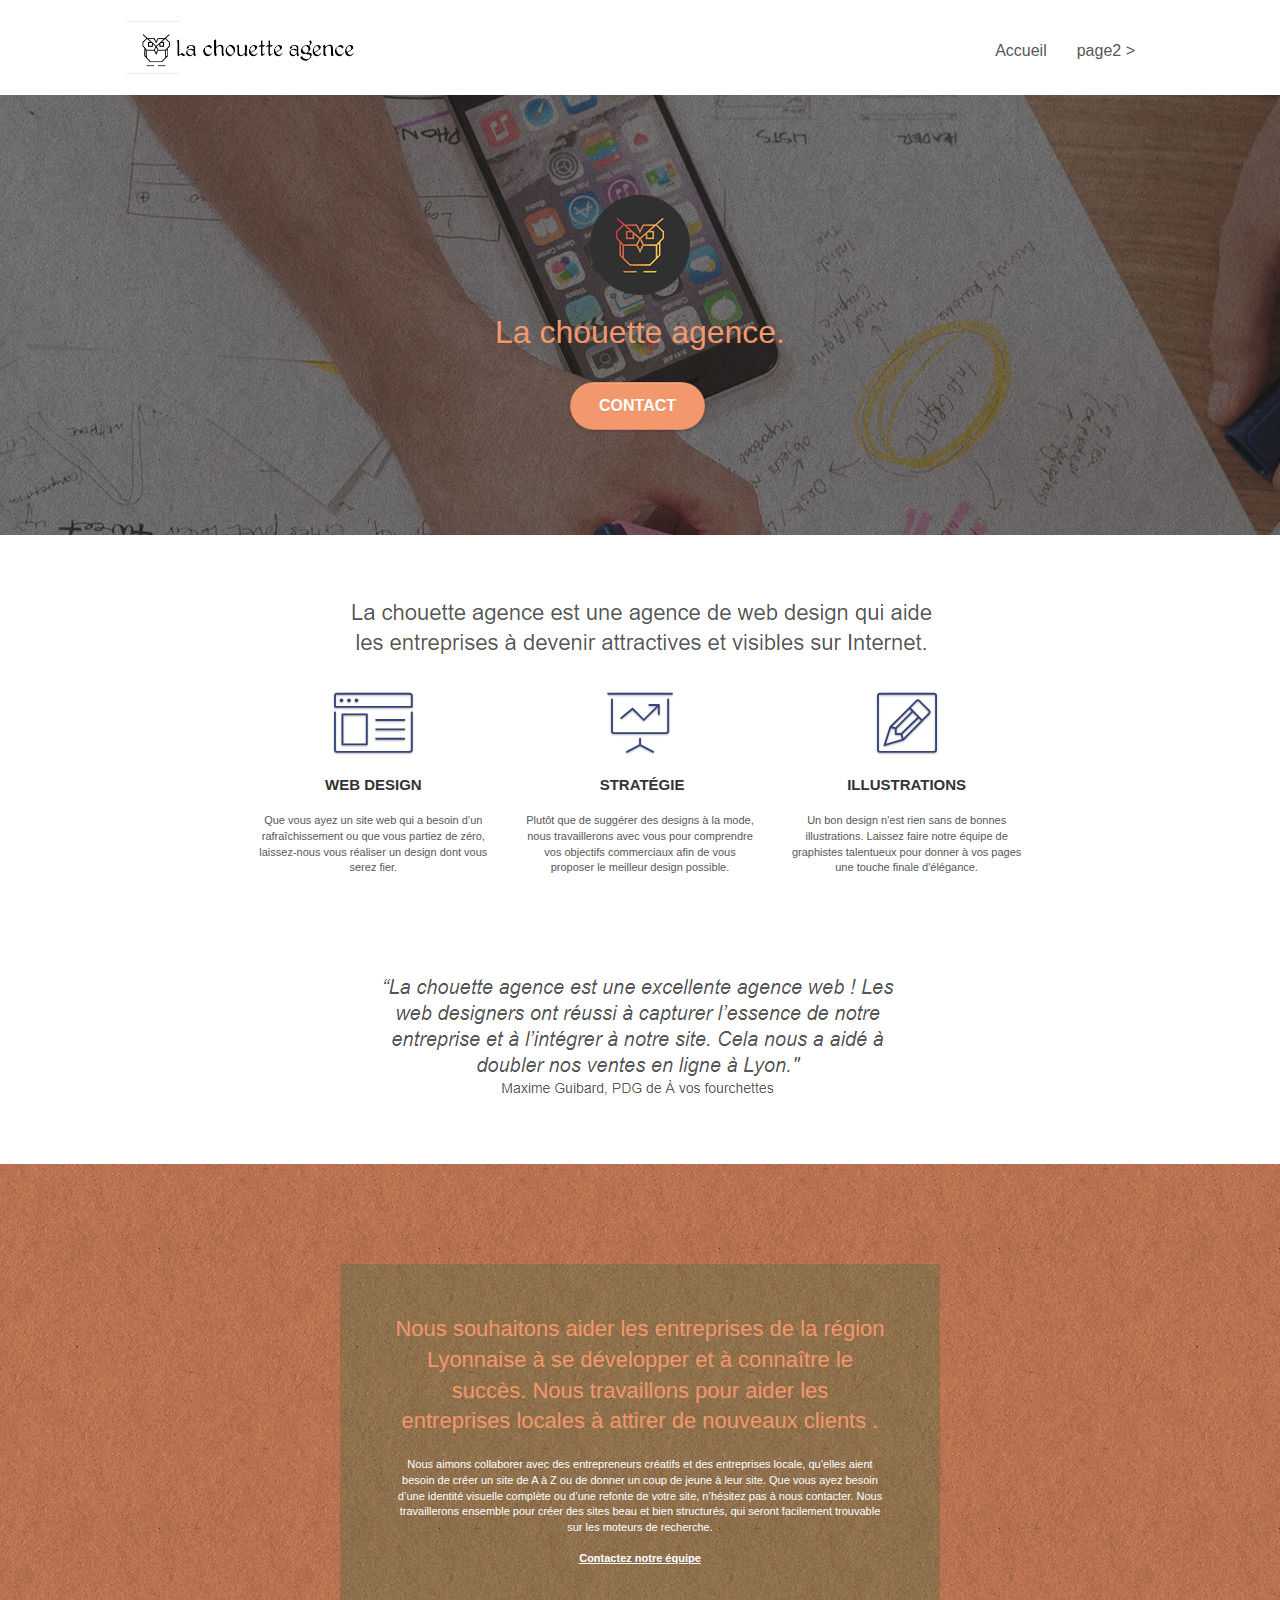
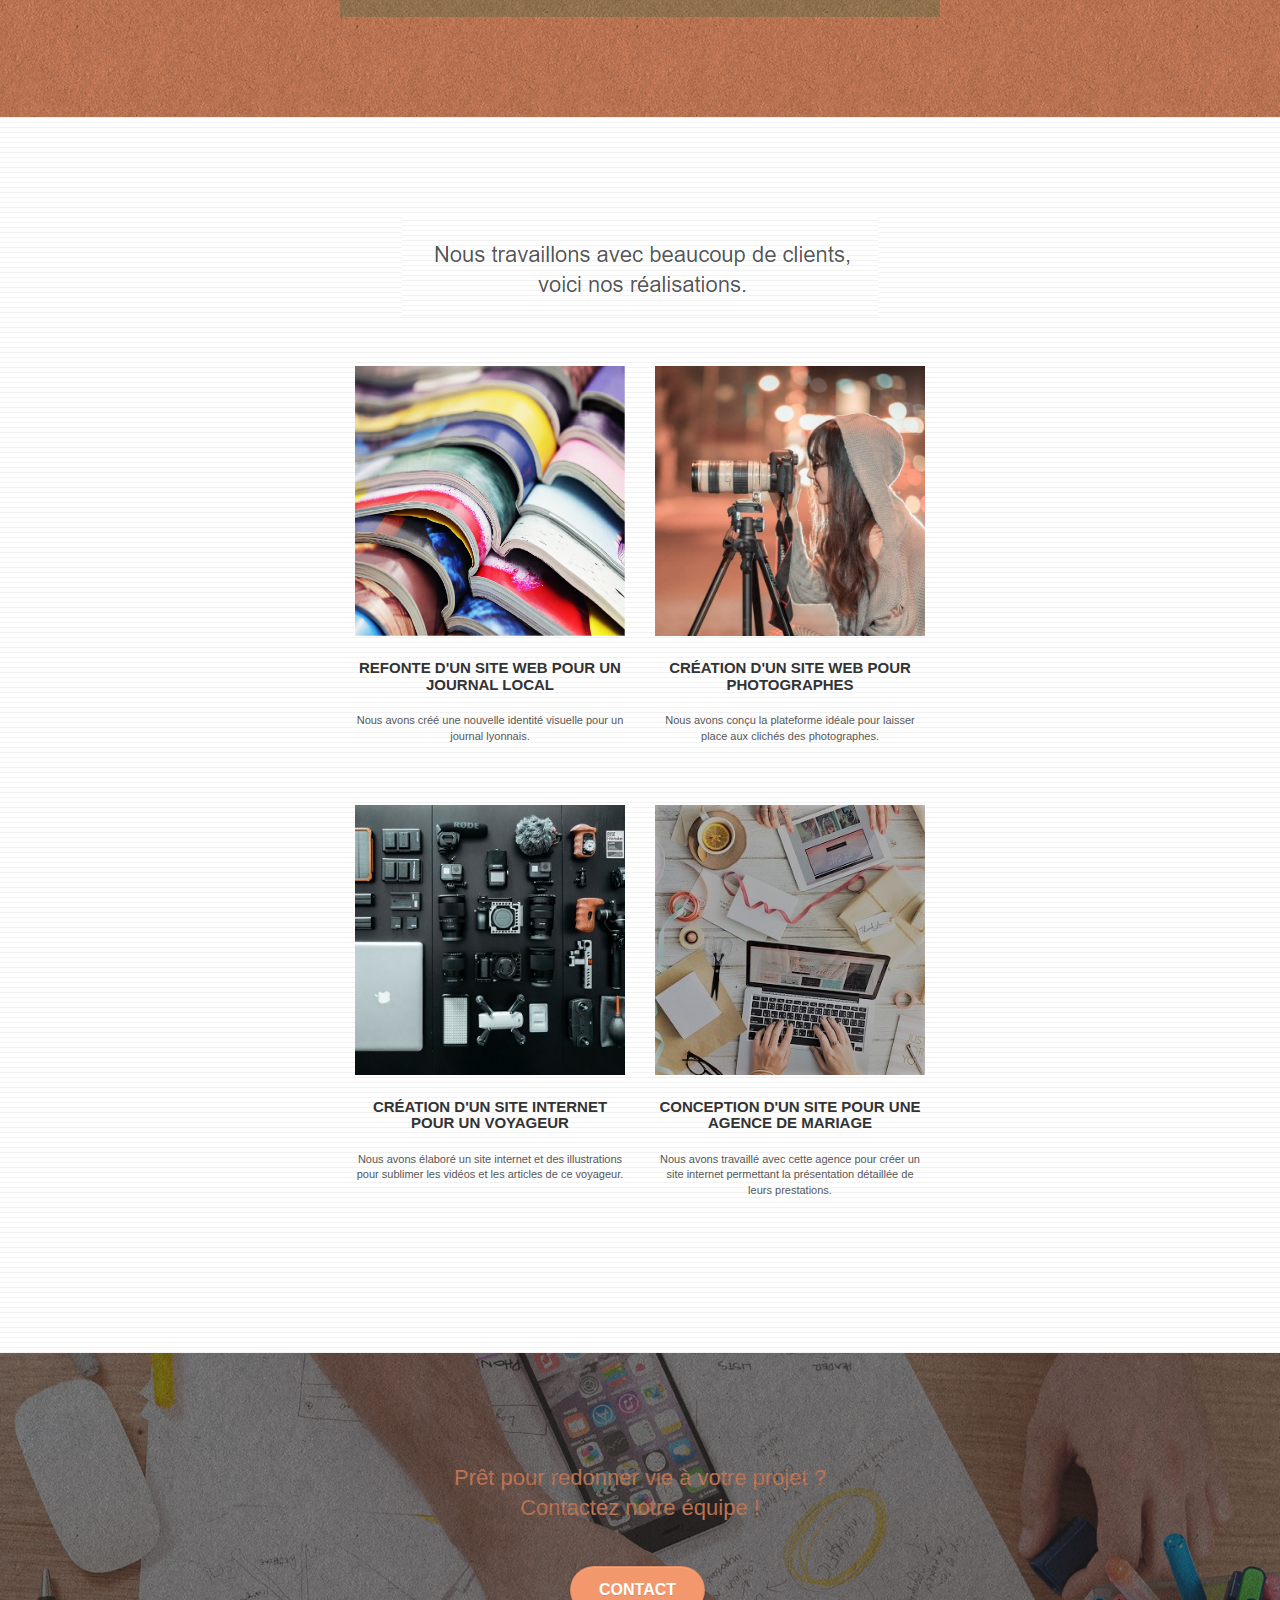
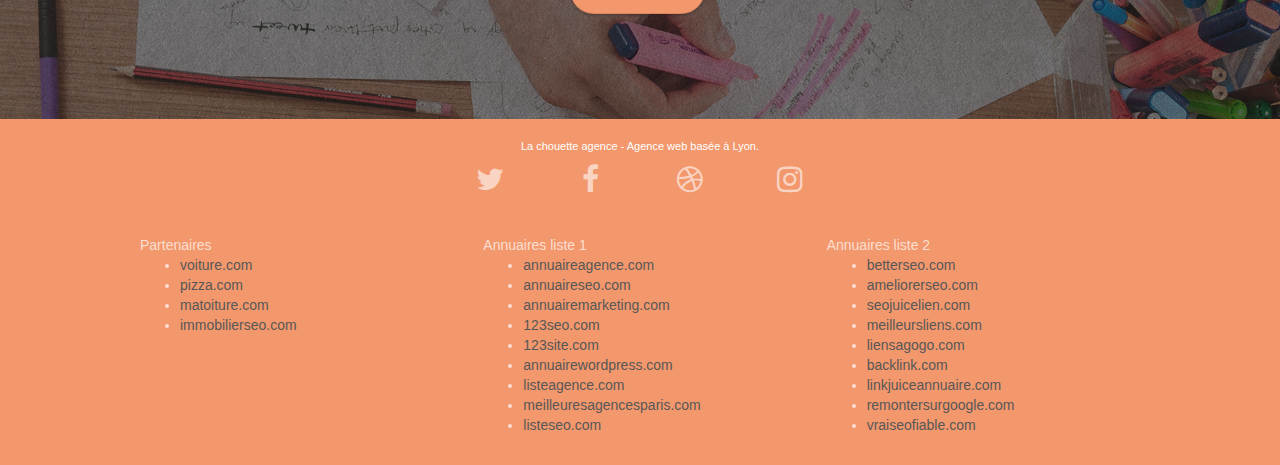
==== index.html @ c0e05f06 "Upload de la version non optimisée" ====
<!doctype html>
<html lang="Default">
<head>
    <meta charset="utf-8">
    <meta name="keywords" content="seo, google, site web, site internet, agence design paris, agence design, agence design,agence design,agence design,agence design,agence design,agence design,agence design,agence design">
    <meta name="description" content="">
    <meta name="viewport" content="width=device-width, initial-scale=1.0, viewport-fit=cover">
    <link rel="shortcut icon" type="image/png" href="favicon.jpg">
    
	<link rel="stylesheet" type="text/css" href="./css/bootstrap.css">
	<link rel="stylesheet" type="text/css" href="style.css">
	<link rel="stylesheet" type="text/css" href="./css/font-awesome.css">
	<link rel="stylesheet" type="text/css" href="./css/et-line.css">
	
    
	<script src="./js/jquery-2.1.0.js"></script>
	<script src="./js/bootstrap.js"></script>
	<script src="./js/blocs.js"></script>
	<script src="./js/jquery.touchSwipe.js" defer></script>
	<script src="./js/gmaps.js"></script>

    <title>.</title>

    
<!-- Analytics -->
 
<!-- Analytics END -->
    
</head>
<body>
<!-- Principal conteneur -->
<div class="page-container">
    
<!-- bloc-0 -->
<div class="bloc bgc-white l-bloc " id="bloc-0">
	<div class="container bloc-sm">

		<nav class="navbar row">
			<div class="navbar-header">
				<div class="keywords" style="color:#cccccc;font-size:1px;">Agence web à paris, stratégie web, web design, illustrations, design de site web, site web, web, internet, site internet, site</div>
				<a class="navbar-brand" href="index.html"><img src="img/la-chouette-agence.png" alt="paris web design logo agence web meilleure agence" height="40" /></a>
				<div class="keywords" style="color:#cccccc;font-size:1px;">Agence web à paris, stratégie web, web design, illustrations, design de site web, site web, web, internet, site internet, site</div>
				<button id="nav-toggle" type="button" class="ui-navbar-toggle navbar-toggle" data-toggle="collapse" data-target=".navbar-1">
					<span class="sr-only">Toggle navigation</span><span class="icon-bar"></span><span class="icon-bar"></span><span class="icon-bar"></span>
				</button>
			</div>
			<div class="collapse navbar-collapse navbar-1 special-dropdown-nav">
				<ul class="site-navigation nav navbar-nav">
					<li>
						<a href="index.html">Accueil</a>
					</li>
					<li>
					</li>
					<li>
						<a href="page2.html">page2 &gt;</a>
					</li>
				</ul>
			</div>
		</nav>
	</div>
</div>
<!-- bloc-0 END -->

<!-- bloc-1-presentation -->
<div class="bloc bgc-dark-slate-blue bg-banniere d-bloc bg-t-edge bloc-bg-texture texture-paper b-parallax" id="bloc-1-hero">
	<div class="container bloc-lg">
		<div class="row tight-width-whitespace">
			<div class="col-sm-12">
				<img src="img/logo.png" class="center-block image-resize-mode" width="100" alt="La chouette agence, agence web paris, création logo paris" />
				<h1 class="text-center hero-bloc-text tc-white ">
					La chouette agence.
				</h1>
				<div class="text-center">
					<a href="page2.html" class="btn btn-lg btn-clean btn-rd cta-hero btn-atomic-tangerine" id="cta-hero">Contact</a>
				</div>
			</div>
		</div>
	</div>
</div>
<!-- bloc-1-presentation END -->

<!-- bloc-2-services -->
<div class="bloc bgc-white l-bloc" id="bloc-2-services">
	<div class="container bloc-md">
		<div class="row">
			<div class="col-sm-12 text-center">
				<img alt="agence web, agence web paris, web design paris, stratégie web" src="img/title.png" />
			</div>
		</div>
		<div class="row voffset-lg med-width-whitespace">
			<div class="col-sm-4">
				<div class="text-center">
					<span class="et-icon-browser sm-shadow icon-dark-slate-blue icons icon-lg"></span>
				</div>
				<h3 class="mg-md text-center">
					Web design
				</h3>
				<p class="text-center ">
					Que vous ayez un site web qui a besoin d&rsquo;un rafraîchissement ou que vous partiez de zéro, laissez-nous vous réaliser un design dont vous serez fier.
				</p>
			</div>
			<div class="col-sm-4">
				<div class="text-center">
					<span class="et-icon-presentation sm-shadow icon-dark-slate-blue icons icon-lg"></span>
				</div>
				<h3 class="mg-md text-center">
					&nbsp;Stratégie
				</h3>
				<p class="text-center ">
					Plutôt que de suggérer des designs à la mode, nous travaillerons avec vous pour comprendre vos objectifs commerciaux afin de vous proposer le meilleur design possible.<br>
				</p>
			</div>
			<div class="col-sm-4">
				<div class="text-center">
					<span class="et-icon-edit sm-shadow icon-dark-slate-blue icons icon-lg"></span>
				</div>
				<h3 class="mg-md text-center">
					Illustrations
				</h3>
				<p class="text-center ">
					Un bon design n'est rien sans de bonnes illustrations. Laissez faire notre équipe de graphistes talentueux pour donner à vos pages une touche finale d'élégance.
				</p>
			</div>
		</div>
		<div class="row voffset-lg voffset">
			<div class="col-xs-12 col-md-8 col-md-offset-2 text-center">
				<img alt="agence web, agence web paris, web design paris, stratégie web" src="img/citation.png" />

			</div>
		</div>
	</div>
</div>
<!-- bloc-2-services END -->

<!-- bloc-3-what-i-do -->
<div class="bloc tc-white bgc-atomic-tangerine bg-presentation d-bloc bloc-bg-texture texture-paper b-parallax" id="bloc-3-what-i-do">
	<div class="container bloc-lg">
		<div class="row tight-width-whitespace black-background">
			<div class="col-sm-12">
				<h2 class="mg-md text-center tc-white">
					Nous souhaitons aider les entreprises de la région Lyonnaise à se développer et à connaître le succès. Nous travaillons pour aider les entreprises locales à attirer de nouveaux clients .<br>
				</h2>
				<p class="text-center white">
					Nous aimons collaborer avec des entrepreneurs créatifs et des entreprises locale, qu’elles aient besoin de créer un site de A à Z ou de donner un coup de jeune à leur site. Que vous ayez besoin d’une identité visuelle complète ou d’une refonte de votre site, n’hésitez pas à nous contacter. Nous travaillerons ensemble pour créer des sites beau et bien structurés, qui seront facilement trouvable sur les moteurs de recherche. <br><br><a class="ltc-white bold-link" href="page2.html">Contactez notre équipe</a><br>
				</p>
			</div>
		</div>
	</div>
</div>
<!-- bloc-3-what-i-do END -->

<!-- bloc-4-portfolio -->
<div class="bloc bgc-white bg-lines-h2-bg bg-repeat l-bloc" id="bloc-4-portfolio">
	<div class="container bloc-lg">
		<div class="row">
			<div class="col-sm-12 text-center">
				<img alt="agence web, agence web paris, web design paris, stratégie web" src="img/title2.png" />
			</div>
		</div>
		<div class="row tight-width-whitespace portfolio-row">
			<div class="col-sm-6">
				<a href="#" data-lightbox="img/1.jpg" data-gallery-id="gallery-1" data-caption="Refonte d'un site web pour un journal local" data-frame="snapshot-lb"><img src="img/1.jpg" alt="paris web design logo agence web meilleure agence et refonte site web journal" class="img-responsive portfolio-thumb" /></a>
				<h3 class="mg-md text-center">
					Refonte d'un site web pour un journal local
				</h3>
				<p class="text-center">
					Nous avons créé une nouvelle identité visuelle pour un journal lyonnais.
				</p>
			</div>
			<div class="col-sm-6">
				<a href="#" data-lightbox="img/2.jpg" data-gallery-id="gallery-1" data-caption="Création d'un site web pour photographes" data-frame="snapshot-lb"><img src="img/2.jpg" class="img-responsive portfolio-thumb" alt="paris web design logo agence web meilleure agence, Création d'un site web pour photographes" /></a>
				<h3 class="mg-md text-center">
					Création d'un site web pour photographes
				</h3>
				<p class="text-center">
					Nous avons conçu la plateforme idéale pour laisser place aux clichés des photographes.
				</p>
			</div>
		</div>
		<div class="row tight-width-whitespace portfolio-row">
			<div class="col-sm-6">
				<a href="#" data-lightbox="img/3.bmp" data-gallery-id="gallery-1" data-caption="Création d'un site internet pour un voyageur" data-frame="snapshot-lb"><img src="img/3.bmp" class="img-responsive portfolio-thumb" alt="paris web design logo agence web meilleure agence, Création d'un site web pour voyageur"/></a>
				<h3 class="mg-md text-center">
					Création d'un site internet pour un voyageur
				</h3>
				<p class="text-center">
					Nous avons élaboré un site internet et des illustrations pour sublimer les vidéos et les articles de ce voyageur.
				</p>
			</div>
			<div class="col-sm-6">
				<a href="#" data-lightbox="img/4.bmp" data-gallery-id="gallery-1" data-caption="Conception d'un site pour une agence de mariage" data-frame="snapshot-lb"><img src="img/4.bmp" class="img-responsive portfolio-thumb" alt="paris web design logo agence web meilleure agence, Création d'un site web pour agence de mariage" /></a>
				<h3 class="mg-md text-center">
					Conception d'un site pour une agence de mariage
				</h3>
				<p class="text-center">
					Nous avons travaillé avec cette agence pour créer un site internet permettant la présentation détaillée de leurs prestations.
				</p>
			</div>
		</div>
	</div>
</div>
<!-- bloc-4-portfolio END -->

<!-- bloc-5-cta -->
<div class="bloc bgc-dark-slate-blue bg-banniere d-bloc bloc-bg-texture texture-paper" id="bloc-5-cta">
	<div class="container bloc-lg">
		<div class="row">
			<h2 class="mg-md text-center tc-white">
				Prêt pour redonner vie à votre projet ?<br>Contactez notre équipe !
			</h2>
			<div class="col-sm-12 text-center">
				<a href="page2.html" class="btn btn-atomic-tangerine btn-clean btn-rd btn-lg cta-hero">Contact</a>
			</div>
		</div>
	</div>
</div>
<!-- bloc-5-cta END -->

<!-- Footer - bloc-8 -->
<div class="bloc bgc-atomic-tangerine d-bloc" id="bloc-8">
	<div class="container bloc-sm">
		<div class="row">
			<div class="col-sm-12">
				<p class="text-center white">
					La chouette agence - Agence web basée à Lyon.<br>
				</p>
				<div class="row row-no-gutters social">
					<div class="col-sm-3">
						<div class="text-center">
							<a class="social" href="index.html"><span class="fa fa-twitter icon-md"></span></a>
						</div>
					</div>
					<div class="col-sm-3">
						<div class="text-center">
							<a class="social" href="index.html"><span class="fa fa-facebook icon-md"></span></a>
						</div>
					</div>
					<div class="col-sm-3">
						<div class="text-center">
							<a class="social" href="index.html"><span class="fa fa-dribbble icon-md"></span></a>
						</div>
					</div>
					<div class="col-sm-3">
						<div class="text-center">
							<a class="social" href="index.html"><span class="fa fa-instagram icon-md"></span></a>
						</div>
					</div>
					<div class="keywords" style="color:#F3976C;">Agence web à paris, stratégie web, web design, illustrations, design de site web, site web, web, internet, site internet, site</div>
				</div>
				<div class="row">
					<div class="col-sm-4">
						Partenaires
							<ul>
								<li><a href="voiture.com">voiture.com</a></li>
								<li><a href="pizza.com">pizza.com</a></li>
								<li><a href="matoiture.com">matoiture.com</a></li>
								<li><a href="immobilierseo.com">immobilierseo.com</a></li>
							</ul>		
					</div>
					<div class="col-sm-4">
						Annuaires liste 1
						<ul>
							<li><a href="annuaireagence.com">annuaireagence.com</a></li>
							<li><a href="annuaireseo.com">annuaireseo.com</a></li>
							<li><a href="annuairemarketing.com">annuairemarketing.com</a></li>
							<li><a href="123seoture.com">123seo.com</a></li>
							<li><a href="123site.com">123site.com</a></li>
							<li><a href="annuairewordpress.com">annuairewordpress.com</a></li>
							<li><a href="listeagence.com">listeagence.com</a></li>
							<li><a href="meilleuresagencesparis.com">meilleuresagencesparis.com</a></li>
							<li><a href="listeseo.com">listeseo.com</a></li>
						</ul>
					</div>
					<div class="col-sm-4">
						Annuaires liste 2
						<ul>
							<li><a href="betterseo.com">betterseo.com</a></li>
							<li><a href="ameliorerseo.com">ameliorerseo.com</a></li>
							<li><a href="seojuicelien.com">seojuicelien.com</a></li>
							<li><a href="meilleursliens.com">meilleursliens.com</a></li>
							<li><a href="liensagogo.com">liensagogo.com</a></li>
							<li><a href="backlink.com">backlink.com</a></li>
							<li><a href="linkjuiceannuaire.com">linkjuiceannuaire.com</a></li>
							<li><a href="remontersurgoogle.com">remontersurgoogle.com</a></li>
							<li><a href="vraiseofiable.com">vraiseofiable.com</a></li>
						</ul>
					</div>
				</div>
			</div>
		</div>
	</div>
</div>
<!-- Footer - bloc-8 END -->

</div>
<!-- Principal conteneur END -->
    

</body>
</html>
---- style.css ----
body {
    margin: 0;
    padding: 0;
    background: #FFF;
    overflow-x: hidden;
    -webkit-font-smoothing: antialiased;
    -moz-osx-font-smoothing: grayscale;
}

a,
button {
    transition: all .3s ease-in-out;
    outline: none!important;
}

a:hover {
    text-decoration: none;
    cursor: pointer;
}

#page-loading-blocs-notifaction {
    position: fixed;
    top: 0;
    bottom: 0;
    width: 100%;
    z-index: 100000;
    background: #FFFFFF url("img/pageload-spinner.gif") no-repeat center center;
}

.bloc {
    width: 100%;
    clear: both;
    background: 50% 50% no-repeat;
    padding: 0 50px;
    -webkit-background-size: cover;
    -moz-background-size: cover;
    -o-background-size: cover;
    background-size: cover;
    position: relative;
}

.bloc .container {
    padding-left: 0;
    padding-right: 0;
}

.bloc-lg {
    padding: 100px 50px;
}

.bloc-md {
    padding: 50px;
}

.bloc-sm {
    padding: 20px 50px;
}

.bg-center,
.bg-l-edge,
.bg-r-edge,
.bg-t-edge,
.bg-b-edge,
.bg-tl-edge,
.bg-bl-edge,
.bg-tr-edge,
.bg-br-edge,
.bg-repeat {
    -webkit-background-size: auto!important;
    -moz-background-size: auto!important;
    -o-background-size: auto!important;
    background-size: auto!important;
}

.bg-repeat {
    background: repeat;
}

.bg-t-edge {
    background: top no-repeat;
}

.bloc-bg-texture::before {
    content: "";
    background-size: 2px 2px;
    position: absolute;
    top: 0;
    bottom: 0;
    left: 0;
    right: 0;
}

.texture-paper::before {
    background: url("img/texture-paper.png");
    background-size: 280px 280px;
}

.b-parallax {
    background-attachment: fixed;
}

.d-bloc {
    color: rgba(255, 255, 255, .7);
}

.d-bloc button:hover {
    color: rgba(255, 255, 255, .9);
}

.d-bloc .icon-round,
.d-bloc .icon-square,
.d-bloc .icon-rounded,
.d-bloc .icon-semi-rounded-a,
.d-bloc .icon-semi-rounded-b {
    border-color: rgba(255, 255, 255, .9);
}

.d-bloc .divider-h span {
    border-color: rgba(255, 255, 255, .2);
}

.d-bloc .a-btn,
.d-bloc .navbar a,
.d-bloc .navbar-brand,
.d-bloc a .icon-sm,
.d-bloc a .icon-md,
.d-bloc a .icon-lg,
.d-bloc a .icon-xl,
.d-bloc h1 a,
.d-bloc h2 a,
.d-bloc h3 a,
.d-bloc h4 a,
.d-bloc h5 a,
.d-bloc h6 a,
.d-bloc p a {
    color: rgba(255, 255, 255, .6);
}

.d-bloc .a-btn:hover,
.d-bloc .navbar a:hover,
.d-bloc .navbar-brand:hover,
.d-bloc a:hover .icon-sm,
.d-bloc a:hover .icon-md,
.d-bloc a:hover .icon-lg,
.d-bloc a:hover .icon-xl,
.d-bloc h1 a:hover,
.d-bloc h2 a:hover,
.d-bloc h3 a:hover,
.d-bloc h4 a:hover,
.d-bloc h5 a:hover,
.d-bloc h6 a:hover,
.d-bloc p a:hover {
    color: rgba(255, 255, 255, 1);
}

.d-bloc .navbar-toggle .icon-bar {
    background: rgba(255, 255, 255, 1);
}

.d-bloc .btn-wire,
.d-bloc .btn-wire:hover {
    color: rgba(255, 255, 255, 1);
    border-color: rgba(255, 255, 255, 1);
}

.d-bloc .panel {
    color: rgba(0, 0, 0, .5);
}

.d-bloc .panel button:hover {
    color: rgba(0, 0, 0, .7);
}

.d-bloc .panel icon {
    border-color: rgba(0, 0, 0, .7);
}

.d-bloc .panel .divider-h span {
    border-color: rgba(0, 0, 0, .1);
}

.d-bloc .panel .a-btn {
    color: rgba(0, 0, 0, .6);
}

.d-bloc .panel .a-btn:hover {
    color: rgba(0, 0, 0, 1);
}

.d-bloc .panel .btn-wire,
.d-bloc .panel .btn-wire:hover {
    color: rgba(0, 0, 0, .7);
    border-color: rgba(0, 0, 0, .3);
}

.d-bloc .panel,
.l-bloc {
    color: rgba(0, 0, 0, .5);
}

.d-bloc .panel button:hover,
.l-bloc button:hover {
    color: rgba(0, 0, 0, .7);
}

.l-bloc .icon-round,
.l-bloc .icon-square,
.l-bloc .icon-rounded,
.l-bloc .icon-semi-rounded-a,
.l-bloc .icon-semi-rounded-b {
    border-color: rgba(0, 0, 0, .7);
}

.d-bloc .panel .divider-h span,
.l-bloc .divider-h span {
    border-color: rgba(0, 0, 0, .1);
}

.d-bloc .panel .a-btn,
.l-bloc .a-btn,
.l-bloc .navbar a,
.l-bloc .navbar-brand,
.l-bloc a .icon-sm,
.l-bloc a .icon-md,
.l-bloc a .icon-lg,
.l-bloc a .icon-xl,
.l-bloc h1 a,
.l-bloc h2 a,
.l-bloc h3 a,
.l-bloc h4 a,
.l-bloc h5 a,
.l-bloc h6 a,
.l-bloc p a {
    color: rgba(0, 0, 0, .6);
}

.d-bloc .panel .a-btn:hover,
.l-bloc .a-btn:hover,
.l-bloc .navbar a:hover,
.l-bloc .navbar-brand:hover,
.l-bloc a:hover .icon-sm,
.l-bloc a:hover .icon-md,
.l-bloc a:hover .icon-lg,
.l-bloc a:hover .icon-xl,
.l-bloc h1 a:hover,
.l-bloc h2 a:hover,
.l-bloc h3 a:hover,
.l-bloc h4 a:hover,
.l-bloc h5 a:hover,
.l-bloc h6 a:hover,
.l-bloc p a:hover {
    color: rgba(0, 0, 0, 1);
}

.l-bloc .navbar-toggle .icon-bar {
    color: rgba(0, 0, 0, .6);
}

.d-bloc .panel .btn-wire,
.d-bloc .panel .btn-wire:hover,
.l-bloc .btn-wire,
.l-bloc .btn-wire:hover {
    color: rgba(0, 0, 0, .7);
    border-color: rgba(0, 0, 0, .3);
}

.voffset {
    margin-top: 30px;
}

.voffset-lg {
    margin-top: 80px;
}

.row-no-gutters {
    margin-right: 0;
    margin-left: 0;
}

.row.row-no-gutters > [class^="col-"],
.row.row-no-gutters > [class*=" col-"] {
    padding-right: 0;
    padding-left: 0;
}

#bloc-1-hero h1 {
    font-size: 32px;
}

.navbar {
    margin-bottom: 0;
    z-index: 1;
}

.navbar-brand {
    height: auto;
    padding: 3px 15px;
    font-size: 25px;
    font-weight: normal;
    font-weight: 600;
    line-height: 44px;
}

.navbar-brand img {
    max-height: 200px;
    margin: 0 5px 0 0;
    display: inline;
}

.navbar-brand img[src$=svg] {
    min-width: 100px;
}

.nav-center .navbar-brand img {
    margin: 0;
}

.navbar .nav {
    padding-top: 2px;
    margin-right: -16px;
    float: right;
    z-index: 1;
}

.nav > li {
    float: left;
    margin-top: 4px;
    font-size: 16px;
}

.navbar-nav .open .dropdown-menu > li > a {
    text-align: inherit;
}

.nav > li a:hover,
.nav > li a:focus {
    background: transparent;
}

.navbar-toggle {
    margin: 10px 10px 0 0;
    border: 0px;
}

.navbar-toggle:hover {
    background: transparent!important;
}

.navbar-toggle .icon-bar {
    background-color: rgba(0, 0, 0, .5);
    width: 26px;
}

.nav-invert .navbar .nav {
    float: left;
}

.nav-invert .navbar-header,
.nav-invert .navbar-brand {
    float: right;
    position: relative;
    z-index: 2;
}

@media (min-width: 768px) {
    .site-navigation {
        position: absolute;
        top: 50%;
        right: 20px;
        transform: translate(0, -50%);
        -webkit-transform: translateY(-50%);
    }
    .nav > li .dropdown-menu a,
    .nav > li .dropdown-menu a:hover {
        color: #484848;
    }
    .nav-invert .site-navigation {
        left: 0;
        right: 0;
    }
    .nav-center {
        text-align: center;
    }
    .nav-center .navbar-header {
        width: 100%;
    }
    .nav-center .navbar-header,
    .nav-center .navbar-brand,
    .nav-center .nav > li {
        float: none;
        display: inline-block;
    }
    .nav-center .site-navigation {
        position: relative;
        width: 100%;
        right: 0;
        margin-right: 0px;
        margin-top: 20px;
    }
    .nav-center.mini-nav .navbar-toggle {
        float: none;
        margin: 10px auto 0;
    }
}

.nav > li > .dropdown a {
    background: none!important;
    display: block;
    padding: 14px 15px;
}

nav .caret {
    margin: 0 5px;
}

.dropdown-menu .dropdown-menu {
    top: -8px;
    left: 100%;
}

.dropdown-menu .dropmenu-flow-right {
    top: 100%;
    left: 0;
    margin-left: -1px;
    border-top-left-radius: 0;
    border-top-right-radius: 0;
}

.dropdown-menu .dropdown span {
    border: 4px solid black;
    border-top-color: transparent;
    border-right-color: transparent;
    border-bottom-color: transparent;
    margin: 6px -5px 0 0!important;
    float: right;
}

.mg-md {
    margin-top: 10px;
    margin-bottom: 20px;
}

.mg-lg {
    margin-top: 10px;
    margin-bottom: 40px;
}

.btn {
    margin: 0 5px 5px 0;
}

.btn.pull-right {
    margin: 0 0 5px 5px;
}

.btn-d,
.btn-d:hover,
.btn-d:focus {
    color: #FFF;
    background: rgba(0, 0, 0, .3);
}

button {
    outline: none!important;
}

.btn-rd {
    border-radius: 40px;
}

.btn-clean {
    border: 1px solid rgba(0, 0, 0, .08);
    border-bottom-color: rgba(0, 0, 0, .1);
    text-shadow: 0 1px 0 rgba(0, 0, 1, .1);
    box-shadow: 0 1px 3px rgba(0, 0, 1, .25), inset 0 1px 0 0 rgba(255, 255, 255, .15);
}

.icon-md {
    font-size: 30px!important;
}

.icon-lg {
    font-size: 60px!important;
}

.sm-shadow {
    text-shadow: 0 1px 2px rgba(0, 0, 0, .3);
}

.panel-sq,
.panel-sq .panel-heading,
.panel-sq .panel-footer {
    border-radius: 0;
}

.panel-rd {
    border-radius: 30px;
}

.panel-rd .panel-heading {
    border-radius: 29px 29px 0 0;
}

.panel-rd .panel-footer {
    border-radius: 0 0 29px 29px;
}

.form-control {
    border-color: rgba(0, 0, 0, .1);
    box-shadow: none;
}

.scrollToTop {
    width: 40px;
    height: 40px;
    position: fixed;
    bottom: 20px;
    right: 20px;
    opacity: 0;
    z-index: 500;
    transition: all .3s ease-in-out;
}

.scrollToTop span {
    margin-top: 6px;
}

.showScrollTop {
    font-size: 14px;
    opacity: 1;
}

a[data-lightbox] {
    position: relative;
    display: block;
    text-align: center;
}

a[data-lightbox]:hover::before {
    content: "+";
    font-family: "HelveticaNeue-Light", "Helvetica Neue Light", "Helvetica Neue", Helvetica, Arial;
    font-size: 32px;
    width: 50px;
    height: 50px;
    margin-left: -25px;
    border-radius: 50%;
    background: rgba(0, 0, 0, .6);
    color: #FFF;
    font-weight: 100;
    z-index: 1;
    position: absolute;
    top: 50%;
    transform: translateY(-50%);
    -webkit-transform: translateY(-50%);
}

a[data-lightbox]:hover img {
    opacity: 0.6;
    -webkit-animation-fill-mode: none;
    animation-fill-mode: none;
}

#lightbox-modal {
    display: flex;
    align-items: center;
}

#lightbox-modal .modal-dialog {
    width: 90%;
    max-width: 900px;
    margin: 0 auto 0;
}

#lightbox-modal .modal-dialog img {
    max-height: 90vh;
    margin: 0 auto;
}

.lightbox-caption {
    padding: 20px;
    color: #FFF;
    background: rgba(0, 0, 0, .5);
    position: absolute;
    left: 15px;
    right: 15px;
    bottom: 5px;
}

.close-lightbox {
    color: #FFF;
    font-size: 30px;
    position: absolute;
    top: 20px;
    right: 20px;
    z-index: 20;
    background: rgba(0, 0, 0, .5);
    border: none;
    line-height: 30px;
    padding: 0 9px 5px;
    opacity: 0.3;
}

.close-lightbox:hover,
.next-lightbox:hover,
.prev-lightbox:hover {
    opacity: 1.0;
    color: #FFF;
}

.next-lightbox,
.prev-lightbox {
    font-size: 20px;
    color: rgba(255, 255, 255, .9);
    background: rgba(0, 0, 0, .5);
    transition: all .2s ease-in-out;
    position: absolute;
    top: 45%;
    z-index: 1;
    opacity: 0.4;
}

.next-lightbox {
    padding: 6px 8px 1px 13px;
    right: 25px;
}

.prev-lightbox {
    padding: 6px 13px 1px 10px;
    left: 25px;
}

.snapshot-lb .modal-body {
    padding-bottom: 45px;
}

.snapshot-lb .lightbox-caption {
    padding: 0;
    color: rgba(0, 0, 0, .5);
    background: none;
}

h1,
h2,
h3,
h4,
h5,
h6,
p,
label,
.btn,
a {
    font-family: "helvetica";
    font-weight: 400;
    color: #575757!important;
}

.container {
    max-width: 1000px;
}

.hero-bloc-text {
    font-size: 38px;
}

.hero-bloc-text-sub {
    font-size: 36px;
}

.statement-bloc-text {
    line-height: 26px;
    font-style: italic;
    font-size: 20px;
    text-align: center;
    font-weight: lighter;
    max-width: 520px;
    margin: auto auto auto auto;
}

p {
    font-size: 11px;
}

.tight-width-whitespace {
    max-width: 600px;
    margin: auto auto auto auto;
}

.h1 {
    font-size: 20px;
    font-family: "Open Sans";
}

.cta-hero {
    margin-top: 22px;
    color: #FFFFFF!important;
    text-transform: uppercase;
    padding: 12px 28px 12px 28px;
    font-size: 16px;
    font-weight: 700;
}

.social {
    max-width: 400px;
    margin: auto auto auto auto;
}

h2 {
    font-size: 22px;
    line-height: 1.4em;
}

h3 {
    font-size: 15px;
    text-transform: uppercase;
    font-weight: 700;
    color: #333333!important;
}

.med-width-whitespace {
    max-width: 800px;
    margin: auto auto auto auto;
    box-shadow: 0px 0px 0px #000000;
}

h1 {
    color: #333333!important;
}

h4 {
    color: #333333!important;
}

.icons {
    margin-bottom: 14px;
    margin-top: 24px;
}

.white {
    color: #FFFFFF!important;
}

.portfolio-thumb {
    margin-bottom: 24px;
}

.portfolio-row {
    margin-bottom: 44px;
    margin-top: 50px;
}

.avatar {
    box-shadow: 0px 4px 9px rgba(0, 0, 0, 0.3);
}

.black-background {
    background-color: rgba(165, 147, 99, 0.7);
    padding: 40px 40px 40px 40px;
}

.bold-link {
    font-weight: 900;
    text-decoration: underline!important;
}

.bgc-white {
    background-color: #FFFFFF;
}

.bgc-dark-slate-blue {
    background-color: #364577;
}

.bgc-atomic-tangerine {
    background-color: #F3976C;
}

.tc-white {
    color: #F3976C!important;
}

.btn-atomic-tangerine {
    background: #F3976C;
    color: #FFFFFF!important;
}

.btn-atomic-tangerine:hover {
    background: #c27956!important;
    color: #FFFFFF!important;
}

.ltc-white {
    color: #FFFFFF!important;
}

.ltc-white:hover {
    color: #cccccc!important;
}

.ltc-atomic-tangerine {
    color: #F3976C!important;
}

.ltc-atomic-tangerine:hover {
    color: #c27956!important;
}

.icon-dark-slate-blue {
    color: #364577!important;
    border-color: #364577!important;
}

.bg-dots-bg {
    background-image: url("img/dots-bg.png");
}

.bg-lines-h2-bg {
    background-image: url("img/lines-h2-bg.png");
}

.bg-banniere {
    background-image: url("img/la-chouette-agence-banniere.jpg");
}

.bg-presentation {
    background-image: url("img/image-de-presentation.bmp");
}

@media (max-width: 1024px) {
    .bloc {
        padding-left: 20px;
        padding-right: 20px;
    }
    .bloc.full-width-bloc,
    .bloc-tile-2.full-width-bloc .container,
    .bloc-tile-3.full-width-bloc .container,
    .bloc-tile-4.full-width-bloc .container {
        padding-left: 0;
        padding-right: 0;
    }
}

@media (max-width: 992px) and (min-width: 768px) {
    .navbar .nav {
        max-width: 80%
    }
    .nav-center.navbar .nav {
        max-width: 100%
    }
}

@media only screen and (min-device-width: 768px) and (max-device-width: 1024px) and (orientation: landscape) {
    .b-parallax {
        background-attachment: scroll;
    }
}

@media only screen and (min-device-width: 1024px) and (max-device-width: 1366px) and (-webkit-min-device-pixel-ratio: 1.5) {
    .b-parallax {
        background-attachment: scroll;
    }
}

@media (max-width: 991px) {
    .container {
        width: 100%;
    }
    .b-parallax {
        background-attachment: scroll;
    }
    .page-container,
    #hero-bloc {
        overflow-x: hidden;
        position: relative;
    }
    .bloc {
        padding-left: constant(safe-area-inset-left);
        padding-right: constant(safe-area-inset-right);
    }
    .bloc-group,
    .bloc-group .bloc {
        display: block;
        width: 100%;
    }
    .bloc-fill-screen .fill-bloc-top-edge,
    .bloc-fill-screen .fill-bloc-bottom-edge {
        padding: 0 20px;
        padding-left: constant(safe-area-inset-left);
        padding-right: constant(safe-area-inset-right);
    }
}

@media (max-width: 767px) {
    .page-container {
        overflow-x: hidden;
        position: relative;
    }
    h1,
    h2,
    h3,
    h4,
    h5,
    h6,
    p,
    #disqus_thread {
        padding-left: 10px!important;
        padding-right: 10px!important;
    }
    .b-parallax {
        background-attachment: scroll;
    }
    .navbar .nav {
        padding-top: 0;
        border-top: 1px solid rgba(0, 0, 0, .2);
        float: none!important;
    }
    .navbar.row {
        margin-left: 0;
        margin-right: 0;
    }
    .site-navigation {
        position: inherit;
        transform: none;
        -webkit-transform: none;
        -ms-transform: none;
    }
    .nav > li {
        margin-top: 0;
        border-bottom: 1px solid rgba(0, 0, 0, .1);
        background: rgba(0, 0, 0, .05);
        text-align: left;
        padding-left: 15px;
        width: 100%;
    }
    .nav > li:hover {
        background: rgba(0, 0, 0, .08);
    }
    .dropdown .dropdown a .caret {
        float: none;
        margin: 5px 0 0 10px!important;
        border: 4px solid black;
        border-bottom-color: transparent;
        border-right-color: transparent;
        border-left-color: transparent;
    }
    #hero-bloc .navbar .nav {
        background: rgba(0, 0, 0, .8);
    }
    #hero-bloc .navbar .nav a {
        color: rgba(255, 255, 255, .6);
    }
    .hero {
        padding: 50px 0;
    }
    .hero-nav {
        left: -1px;
        right: -1px;
    }
    .navbar-collapse {
        padding: 0;
        overflow-x: hidden;
        -webkit-box-shadow: none;
        box-shadow: none;
    }
    .navbar-brand img {
        max-height: 40px;
        width: auto;
    }
    .nav-invert .navbar-header {
        float: none;
        width: 100%;
    }
    .nav-invert .navbar-toggle {
        float: left;
        margin-left: 10px;
    }
    .bloc {
        padding-left: 0;
        padding-right: 0;
    }
    .bloc-xxl,
    .bloc-xl,
    .bloc-lg {
        padding: 40px 0;
    }
    .bloc-sm,
    .bloc-md {
        padding-left: 0;
        padding-right: 0;
    }
    .bloc-tile-2 .container,
    .bloc-tile-3 .container,
    .bloc-tile-4 .container,
    .bloc-fill-screen .fill-bloc-top-edge,
    .bloc-fill-screen .fill-bloc-bottom-edge {
        padding-left: 0;
        padding-right: 0;
    }
    .a-block {
        padding: 0 10px;
    }
    .btn-dwn {
        display: none;
    }
    .voffset {
        margin-top: 5px;
    }
    .voffset-md {
        margin-top: 20px;
    }
    .voffset-lg {
        margin-top: 30px;
    }
    form {
        padding: 5px;
    }
    .close-lightbox {
        display: inline-block;
    }
    .blocsapp-device-iphone5 {
        background-size: 216px 425px;
        padding-top: 60px;
        width: 216px;
        height: 425px;
    }
    .blocsapp-device-iphone5 img {
        width: 180px;
        height: 320px;
    }
}

@media (max-width: 400px) {
    .bloc {
        padding-left: 0;
        padding-right: 0;
    }
}

@media (max-width: 767px) {
    .bloc-mob-center-text {
        text-align: center;
    }
}
---- css/et-line.css ----
@font-face {
    font-family: et-line;
    src: url(../fonts/et-line.eot);
    src: url(../fonts/et-line.eot?#iefix) format('embedded-opentype'), url(../fonts/et-line.woff) format('woff'), url(../fonts/et-line.ttf) format('truetype'), url(../fonts/et-line.svg#et-line) format('svg');
    font-weight: 400;
    font-style: normal
}

.et-icon-adjustments,
.et-icon-alarmclock,
.et-icon-anchor,
.et-icon-aperture,
.et-icon-attachment,
.et-icon-bargraph,
.et-icon-basket,
.et-icon-beaker,
.et-icon-bike,
.et-icon-book-open,
.et-icon-briefcase,
.et-icon-browser,
.et-icon-calendar,
.et-icon-camera,
.et-icon-caution,
.et-icon-chat,
.et-icon-circle-compass,
.et-icon-clipboard,
.et-icon-clock,
.et-icon-cloud,
.et-icon-compass,
.et-icon-desktop,
.et-icon-dial,
.et-icon-document,
.et-icon-documents,
.et-icon-download,
.et-icon-dribbble,
.et-icon-edit,
.et-icon-envelope,
.et-icon-expand,
.et-icon-facebook,
.et-icon-flag,
.et-icon-focus,
.et-icon-gears,
.et-icon-genius,
.et-icon-gift,
.et-icon-global,
.et-icon-globe,
.et-icon-googleplus,
.et-icon-grid,
.et-icon-happy,
.et-icon-hazardous,
.et-icon-heart,
.et-icon-hotairballoon,
.et-icon-hourglass,
.et-icon-key,
.et-icon-laptop,
.et-icon-layers,
.et-icon-lifesaver,
.et-icon-lightbulb,
.et-icon-linegraph,
.et-icon-linkedin,
.et-icon-lock,
.et-icon-magnifying-glass,
.et-icon-map,
.et-icon-map-pin,
.et-icon-megaphone,
.et-icon-mic,
.et-icon-mobile,
.et-icon-newspaper,
.et-icon-notebook,
.et-icon-paintbrush,
.et-icon-paperclip,
.et-icon-pencil,
.et-icon-phone,
.et-icon-picture,
.et-icon-pictures,
.et-icon-piechart,
.et-icon-presentation,
.et-icon-pricetags,
.et-icon-printer,
.et-icon-profile-female,
.et-icon-profile-male,
.et-icon-puzzle,
.et-icon-quote,
.et-icon-recycle,
.et-icon-refresh,
.et-icon-ribbon,
.et-icon-rss,
.et-icon-sad,
.et-icon-scissors,
.et-icon-scope,
.et-icon-search,
.et-icon-shield,
.et-icon-speedometer,
.et-icon-strategy,
.et-icon-streetsign,
.et-icon-tablet,
.et-icon-target,
.et-icon-telescope,
.et-icon-toolbox,
.et-icon-tools,
.et-icon-tools-2,
.et-icon-trophy,
.et-icon-tumblr,
.et-icon-twitter,
.et-icon-upload,
.et-icon-video,
.et-icon-wallet,
.et-icon-wine {
    font-family: et-line;
    speak: none;
    font-style: normal;
    font-weight: 400;
    font-variant: normal;
    text-transform: none;
    line-height: 1;
    -webkit-font-smoothing: antialiased;
    -moz-osx-font-smoothing: grayscale;
    display: inline-block
}

.et-icon-mobile:before {
    content: "\e000"
}

.et-icon-laptop:before {
    content: "\e001"
}

.et-icon-desktop:before {
    content: "\e002"
}

.et-icon-tablet:before {
    content: "\e003"
}

.et-icon-phone:before {
    content: "\e004"
}

.et-icon-document:before {
    content: "\e005"
}

.et-icon-documents:before {
    content: "\e006"
}

.et-icon-search:before {
    content: "\e007"
}

.et-icon-clipboard:before {
    content: "\e008"
}

.et-icon-newspaper:before {
    content: "\e009"
}

.et-icon-notebook:before {
    content: "\e00a"
}

.et-icon-book-open:before {
    content: "\e00b"
}

.et-icon-browser:before {
    content: "\e00c"
}

.et-icon-calendar:before {
    content: "\e00d"
}

.et-icon-presentation:before {
    content: "\e00e"
}

.et-icon-picture:before {
    content: "\e00f"
}

.et-icon-pictures:before {
    content: "\e010"
}

.et-icon-video:before {
    content: "\e011"
}

.et-icon-camera:before {
    content: "\e012"
}

.et-icon-printer:before {
    content: "\e013"
}

.et-icon-toolbox:before {
    content: "\e014"
}

.et-icon-briefcase:before {
    content: "\e015"
}

.et-icon-wallet:before {
    content: "\e016"
}

.et-icon-gift:before {
    content: "\e017"
}

.et-icon-bargraph:before {
    content: "\e018"
}

.et-icon-grid:before {
    content: "\e019"
}

.et-icon-expand:before {
    content: "\e01a"
}

.et-icon-focus:before {
    content: "\e01b"
}

.et-icon-edit:before {
    content: "\e01c"
}

.et-icon-adjustments:before {
    content: "\e01d"
}

.et-icon-ribbon:before {
    content: "\e01e"
}

.et-icon-hourglass:before {
    content: "\e01f"
}

.et-icon-lock:before {
    content: "\e020"
}

.et-icon-megaphone:before {
    content: "\e021"
}

.et-icon-shield:before {
    content: "\e022"
}

.et-icon-trophy:before {
    content: "\e023"
}

.et-icon-flag:before {
    content: "\e024"
}

.et-icon-map:before {
    content: "\e025"
}

.et-icon-puzzle:before {
    content: "\e026"
}

.et-icon-basket:before {
    content: "\e027"
}

.et-icon-envelope:before {
    content: "\e028"
}

.et-icon-streetsign:before {
    content: "\e029"
}

.et-icon-telescope:before {
    content: "\e02a"
}

.et-icon-gears:before {
    content: "\e02b"
}

.et-icon-key:before {
    content: "\e02c"
}

.et-icon-paperclip:before {
    content: "\e02d"
}

.et-icon-attachment:before {
    content: "\e02e"
}

.et-icon-pricetags:before {
    content: "\e02f"
}

.et-icon-lightbulb:before {
    content: "\e030"
}

.et-icon-layers:before {
    content: "\e031"
}

.et-icon-pencil:before {
    content: "\e032"
}

.et-icon-tools:before {
    content: "\e033"
}

.et-icon-tools-2:before {
    content: "\e034"
}

.et-icon-scissors:before {
    content: "\e035"
}

.et-icon-paintbrush:before {
    content: "\e036"
}

.et-icon-magnifying-glass:before {
    content: "\e037"
}

.et-icon-circle-compass:before {
    content: "\e038"
}

.et-icon-linegraph:before {
    content: "\e039"
}

.et-icon-mic:before {
    content: "\e03a"
}

.et-icon-strategy:before {
    content: "\e03b"
}

.et-icon-beaker:before {
    content: "\e03c"
}

.et-icon-caution:before {
    content: "\e03d"
}

.et-icon-recycle:before {
    content: "\e03e"
}

.et-icon-anchor:before {
    content: "\e03f"
}

.et-icon-profile-male:before {
    content: "\e040"
}

.et-icon-profile-female:before {
    content: "\e041"
}

.et-icon-bike:before {
    content: "\e042"
}

.et-icon-wine:before {
    content: "\e043"
}

.et-icon-hotairballoon:before {
    content: "\e044"
}

.et-icon-globe:before {
    content: "\e045"
}

.et-icon-genius:before {
    content: "\e046"
}

.et-icon-map-pin:before {
    content: "\e047"
}

.et-icon-dial:before {
    content: "\e048"
}

.et-icon-chat:before {
    content: "\e049"
}

.et-icon-heart:before {
    content: "\e04a"
}

.et-icon-cloud:before {
    content: "\e04b"
}

.et-icon-upload:before {
    content: "\e04c"
}

.et-icon-download:before {
    content: "\e04d"
}

.et-icon-target:before {
    content: "\e04e"
}

.et-icon-hazardous:before {
    content: "\e04f"
}

.et-icon-piechart:before {
    content: "\e050"
}

.et-icon-speedometer:before {
    content: "\e051"
}

.et-icon-global:before {
    content: "\e052"
}

.et-icon-compass:before {
    content: "\e053"
}

.et-icon-lifesaver:before {
    content: "\e054"
}

.et-icon-clock:before {
    content: "\e055"
}

.et-icon-aperture:before {
    content: "\e056"
}

.et-icon-quote:before {
    content: "\e057"
}

.et-icon-scope:before {
    content: "\e058"
}

.et-icon-alarmclock:before {
    content: "\e059"
}

.et-icon-refresh:before {
    content: "\e05a"
}

.et-icon-happy:before {
    content: "\e05b"
}

.et-icon-sad:before {
    content: "\e05c"
}

.et-icon-facebook:before {
    content: "\e05d"
}

.et-icon-twitter:before {
    content: "\e05e"
}

.et-icon-googleplus:before {
    content: "\e05f"
}

.et-icon-rss:before {
    content: "\e060"
}

.et-icon-tumblr:before {
    content: "\e061"
}

.et-icon-linkedin:before {
    content: "\e062"
}

.et-icon-dribbble:before {
    content: "\e063"
}
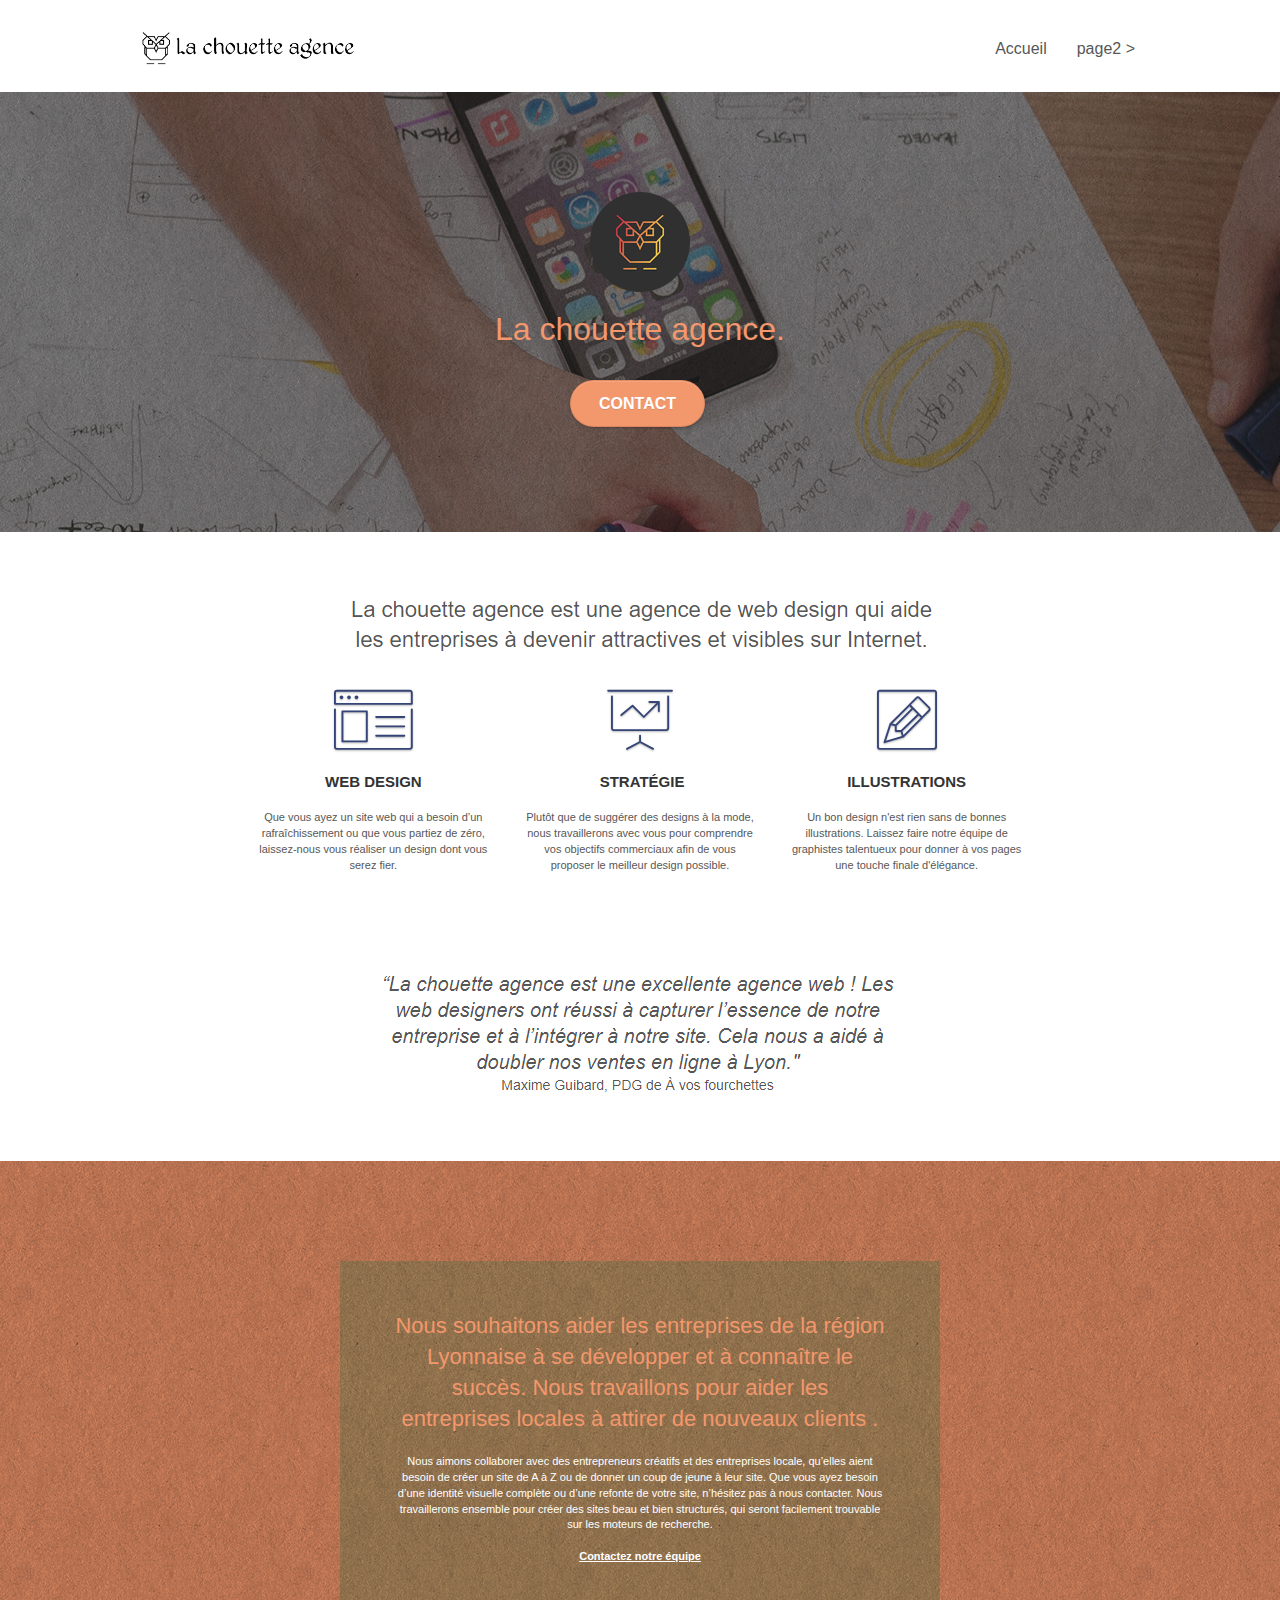
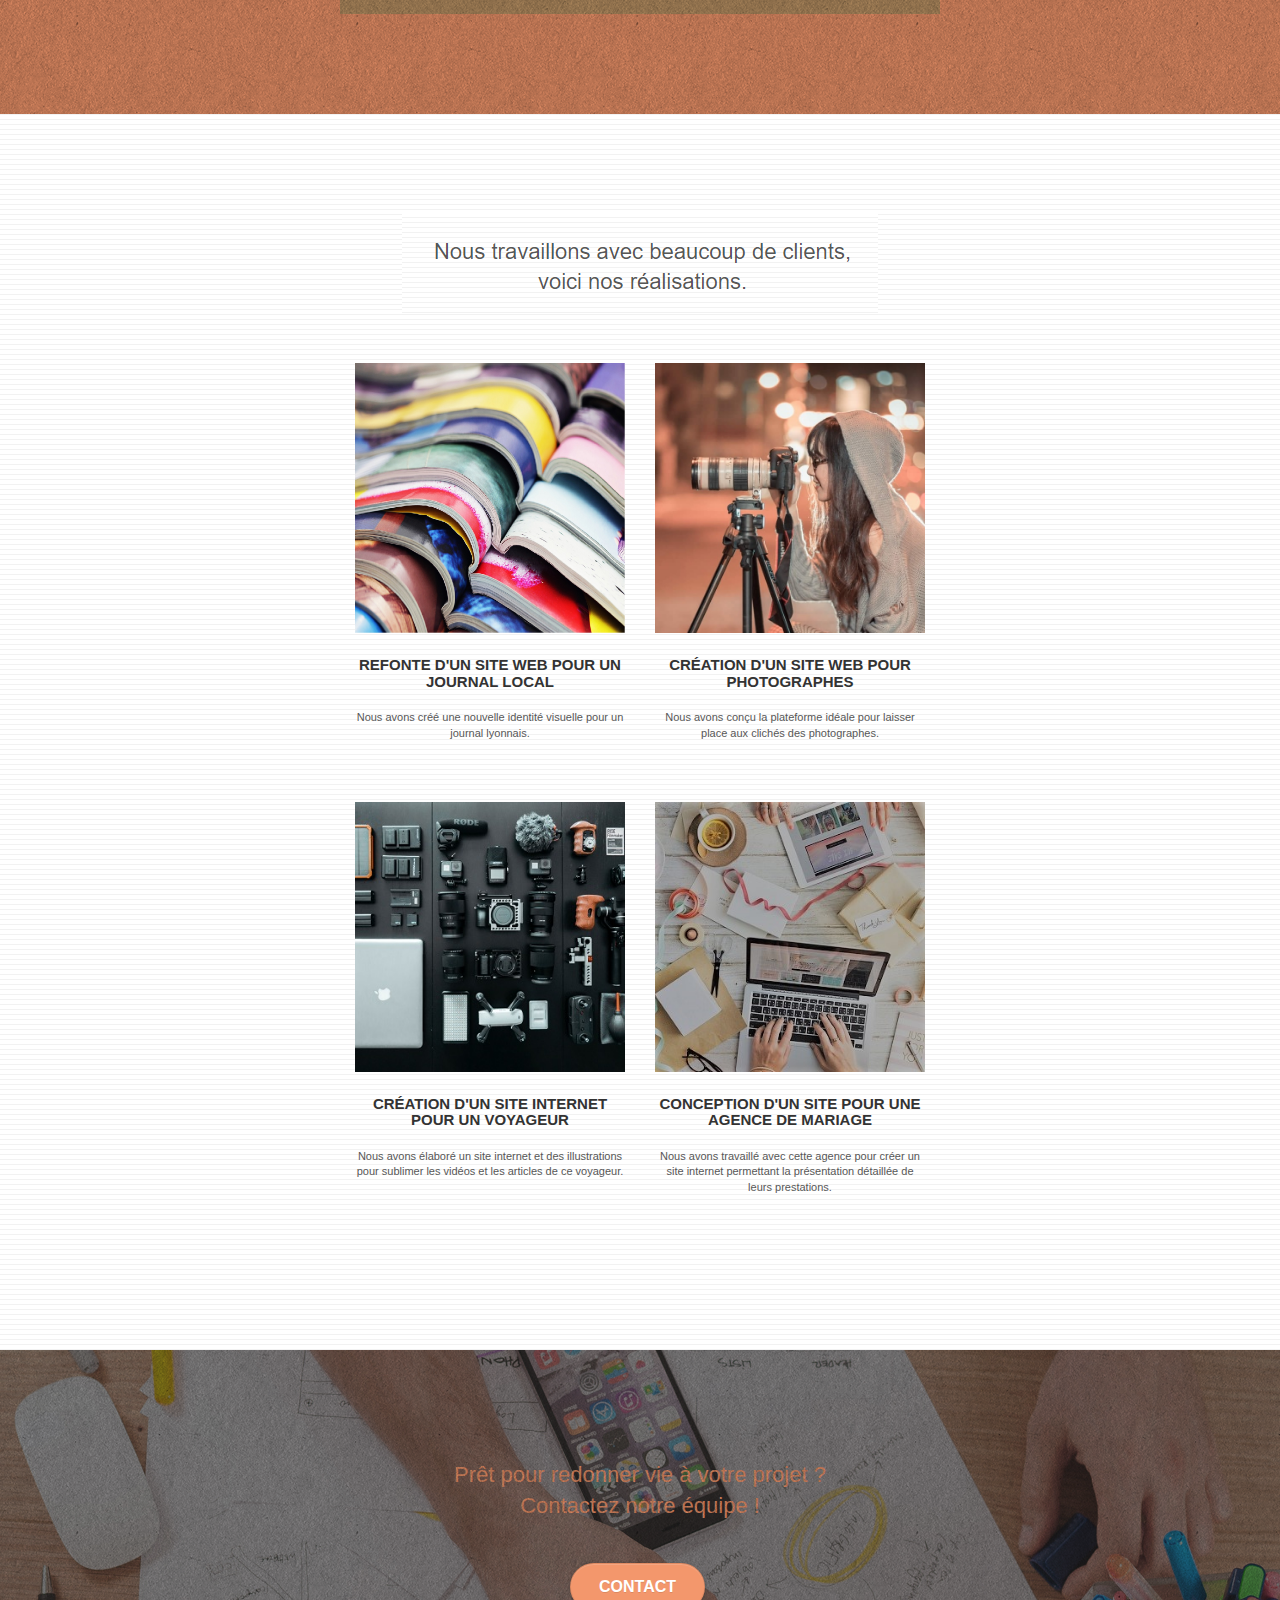
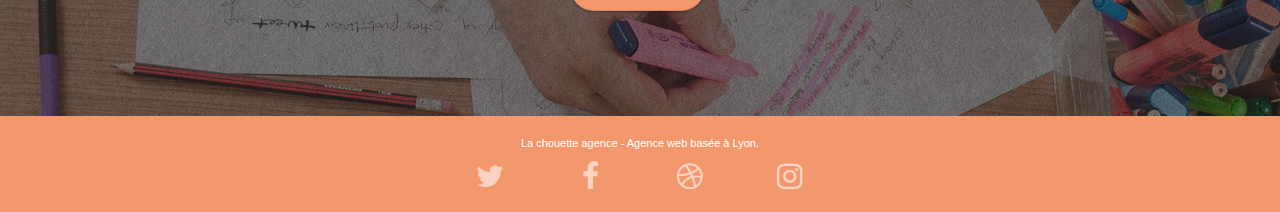
==== commit 340947e6: "Suppression des pratiques BlackHat" ====
--- a/index.html
+++ b/index.html
@@ -1,9 +1,8 @@
 <!doctype html>
-<html lang="Default">
+<html lang="fr">
 <head>
     <meta charset="utf-8">
-    <meta name="keywords" content="seo, google, site web, site internet, agence design paris, agence design, agence design,agence design,agence design,agence design,agence design,agence design,agence design,agence design">
-    <meta name="description" content="">
+    <meta name="keywords" content="Agence Web Lyon, webdesign">
     <meta name="viewport" content="width=device-width, initial-scale=1.0, viewport-fit=cover">
     <link rel="shortcut icon" type="image/png" href="favicon.jpg">
     
@@ -19,13 +18,24 @@
 	<script src="./js/jquery.touchSwipe.js" defer></script>
 	<script src="./js/gmaps.js"></script>
 
-    <title>.</title>
-
-    
-<!-- Analytics -->
- 
-<!-- Analytics END -->
-    
+    <!-- Primary Meta Tags -->
+	<title>La chouette agence</title>
+	<meta name="title" content="La chouette agence">
+	<meta name="description" content="Agence web basé à Lyon, création de sites internet personnalisés. La chouette agence vous accompagne dans vos projets et réalisations sur le web.">
+
+	<!-- Open Graph / Facebook -->
+	<meta property="og:type" content="website">
+	<meta property="og:url" content="https://lancelletimote.github.io/TimoteLancelle_4_14112020/">
+	<meta property="og:title" content="La chouette agence">
+	<meta property="og:description" content="Agence web basé à Lyon, création de sites internet personnalisés. La chouette agence vous accompagne dans vos projets et réalisations sur le web.">
+	<meta property="og:image" content="https://metatags.io/assets/meta-tags-16a33a6a8531e519cc0936fbba0ad904e52d35f34a46c97a2c9f6f7dd7d336f2.png">
+
+	<!-- Twitter -->
+	<meta property="twitter:card" content="summary_large_image">
+	<meta property="twitter:url" content="https://lancelletimote.github.io/TimoteLancelle_4_14112020/">
+	<meta property="twitter:title" content="La chouette agence">
+	<meta property="twitter:description" content="Agence web basé à Lyon, création de sites internet personnalisés. La chouette agence vous accompagne dans vos projets et réalisations sur le web.">
+	<meta property="twitter:image" content="https://metatags.io/assets/meta-tags-16a33a6a8531e519cc0936fbba0ad904e52d35f34a46c97a2c9f6f7dd7d336f2.png">
 </head>
 <body>
 <!-- Principal conteneur -->
@@ -37,9 +47,7 @@
 
 		<nav class="navbar row">
 			<div class="navbar-header">
-				<div class="keywords" style="color:#cccccc;font-size:1px;">Agence web à paris, stratégie web, web design, illustrations, design de site web, site web, web, internet, site internet, site</div>
 				<a class="navbar-brand" href="index.html"><img src="img/la-chouette-agence.png" alt="paris web design logo agence web meilleure agence" height="40" /></a>
-				<div class="keywords" style="color:#cccccc;font-size:1px;">Agence web à paris, stratégie web, web design, illustrations, design de site web, site web, web, internet, site internet, site</div>
 				<button id="nav-toggle" type="button" class="ui-navbar-toggle navbar-toggle" data-toggle="collapse" data-target=".navbar-1">
 					<span class="sr-only">Toggle navigation</span><span class="icon-bar"></span><span class="icon-bar"></span><span class="icon-bar"></span>
 				</button>
@@ -245,46 +253,6 @@
 							<a class="social" href="index.html"><span class="fa fa-instagram icon-md"></span></a>
 						</div>
 					</div>
-					<div class="keywords" style="color:#F3976C;">Agence web à paris, stratégie web, web design, illustrations, design de site web, site web, web, internet, site internet, site</div>
-				</div>
-				<div class="row">
-					<div class="col-sm-4">
-						Partenaires
-							<ul>
-								<li><a href="voiture.com">voiture.com</a></li>
-								<li><a href="pizza.com">pizza.com</a></li>
-								<li><a href="matoiture.com">matoiture.com</a></li>
-								<li><a href="immobilierseo.com">immobilierseo.com</a></li>
-							</ul>		
-					</div>
-					<div class="col-sm-4">
-						Annuaires liste 1
-						<ul>
-							<li><a href="annuaireagence.com">annuaireagence.com</a></li>
-							<li><a href="annuaireseo.com">annuaireseo.com</a></li>
-							<li><a href="annuairemarketing.com">annuairemarketing.com</a></li>
-							<li><a href="123seoture.com">123seo.com</a></li>
-							<li><a href="123site.com">123site.com</a></li>
-							<li><a href="annuairewordpress.com">annuairewordpress.com</a></li>
-							<li><a href="listeagence.com">listeagence.com</a></li>
-							<li><a href="meilleuresagencesparis.com">meilleuresagencesparis.com</a></li>
-							<li><a href="listeseo.com">listeseo.com</a></li>
-						</ul>
-					</div>
-					<div class="col-sm-4">
-						Annuaires liste 2
-						<ul>
-							<li><a href="betterseo.com">betterseo.com</a></li>
-							<li><a href="ameliorerseo.com">ameliorerseo.com</a></li>
-							<li><a href="seojuicelien.com">seojuicelien.com</a></li>
-							<li><a href="meilleursliens.com">meilleursliens.com</a></li>
-							<li><a href="liensagogo.com">liensagogo.com</a></li>
-							<li><a href="backlink.com">backlink.com</a></li>
-							<li><a href="linkjuiceannuaire.com">linkjuiceannuaire.com</a></li>
-							<li><a href="remontersurgoogle.com">remontersurgoogle.com</a></li>
-							<li><a href="vraiseofiable.com">vraiseofiable.com</a></li>
-						</ul>
-					</div>
 				</div>
 			</div>
 		</div>
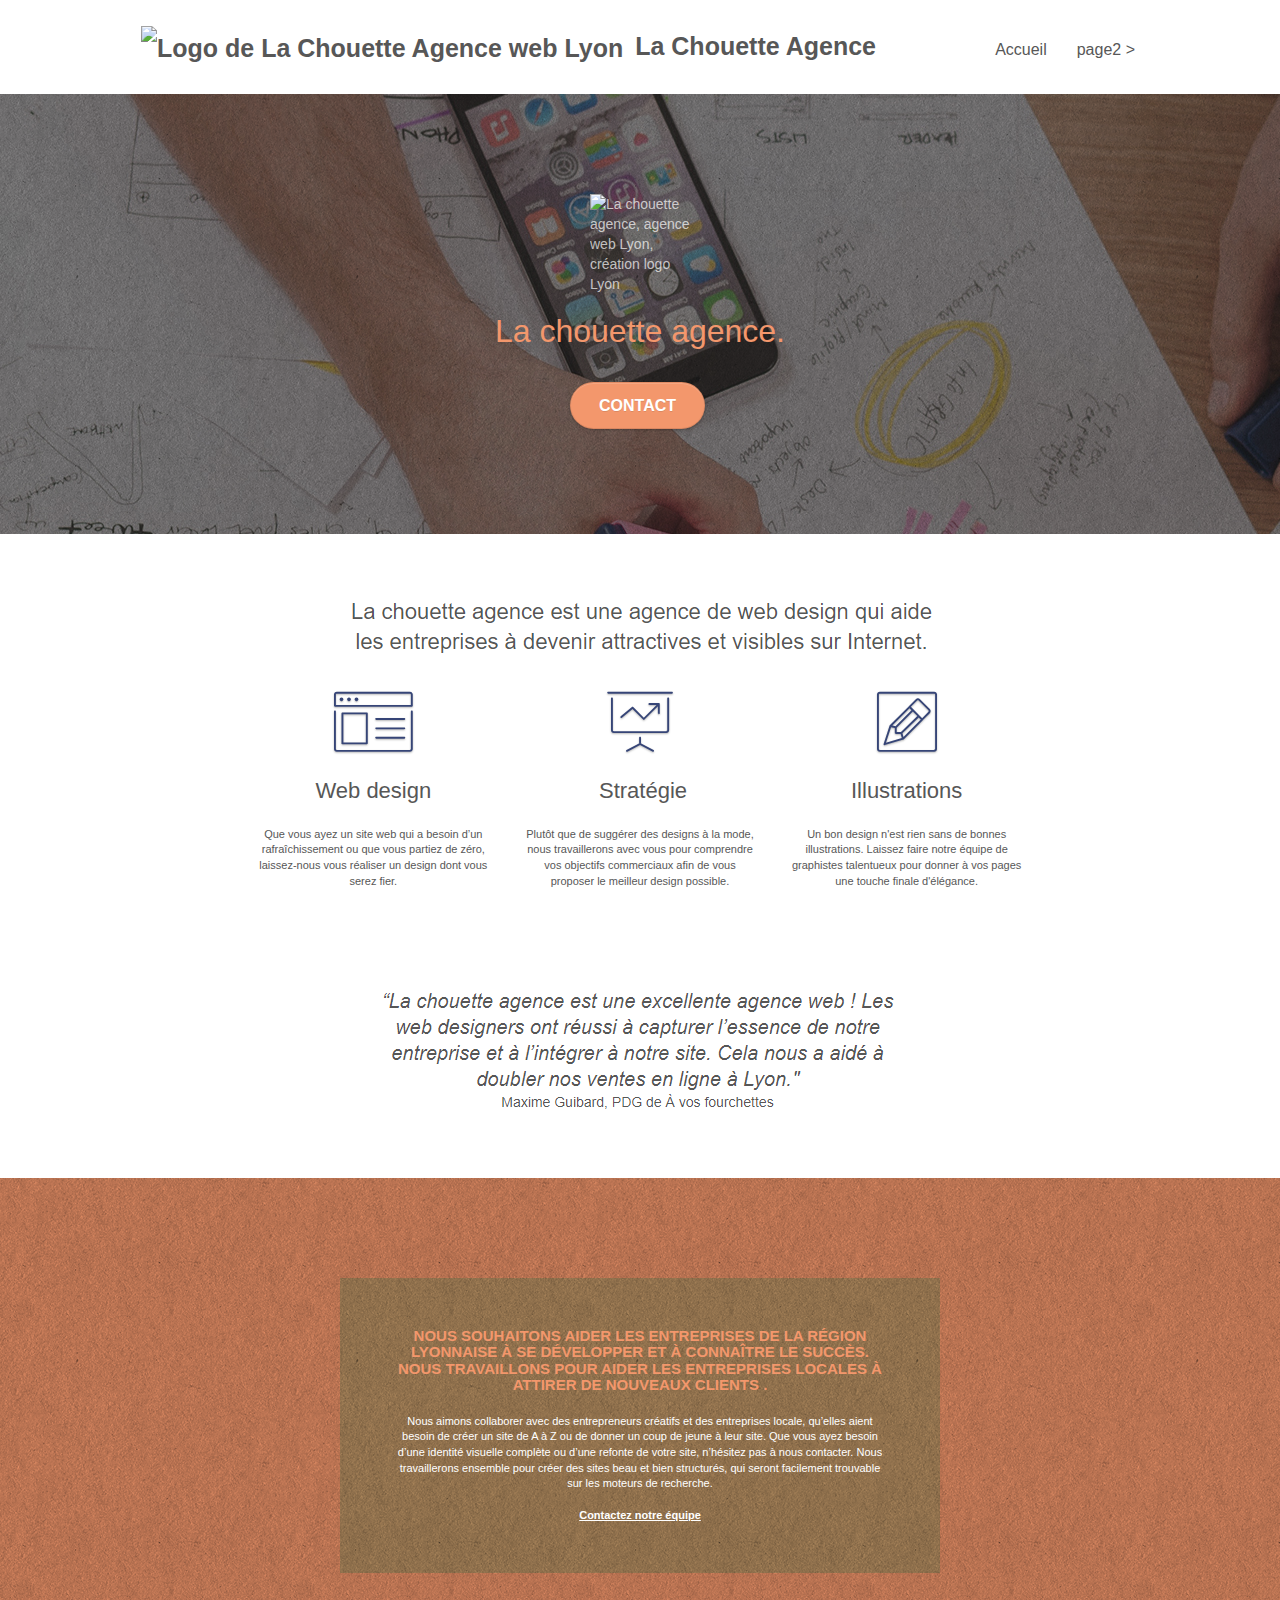
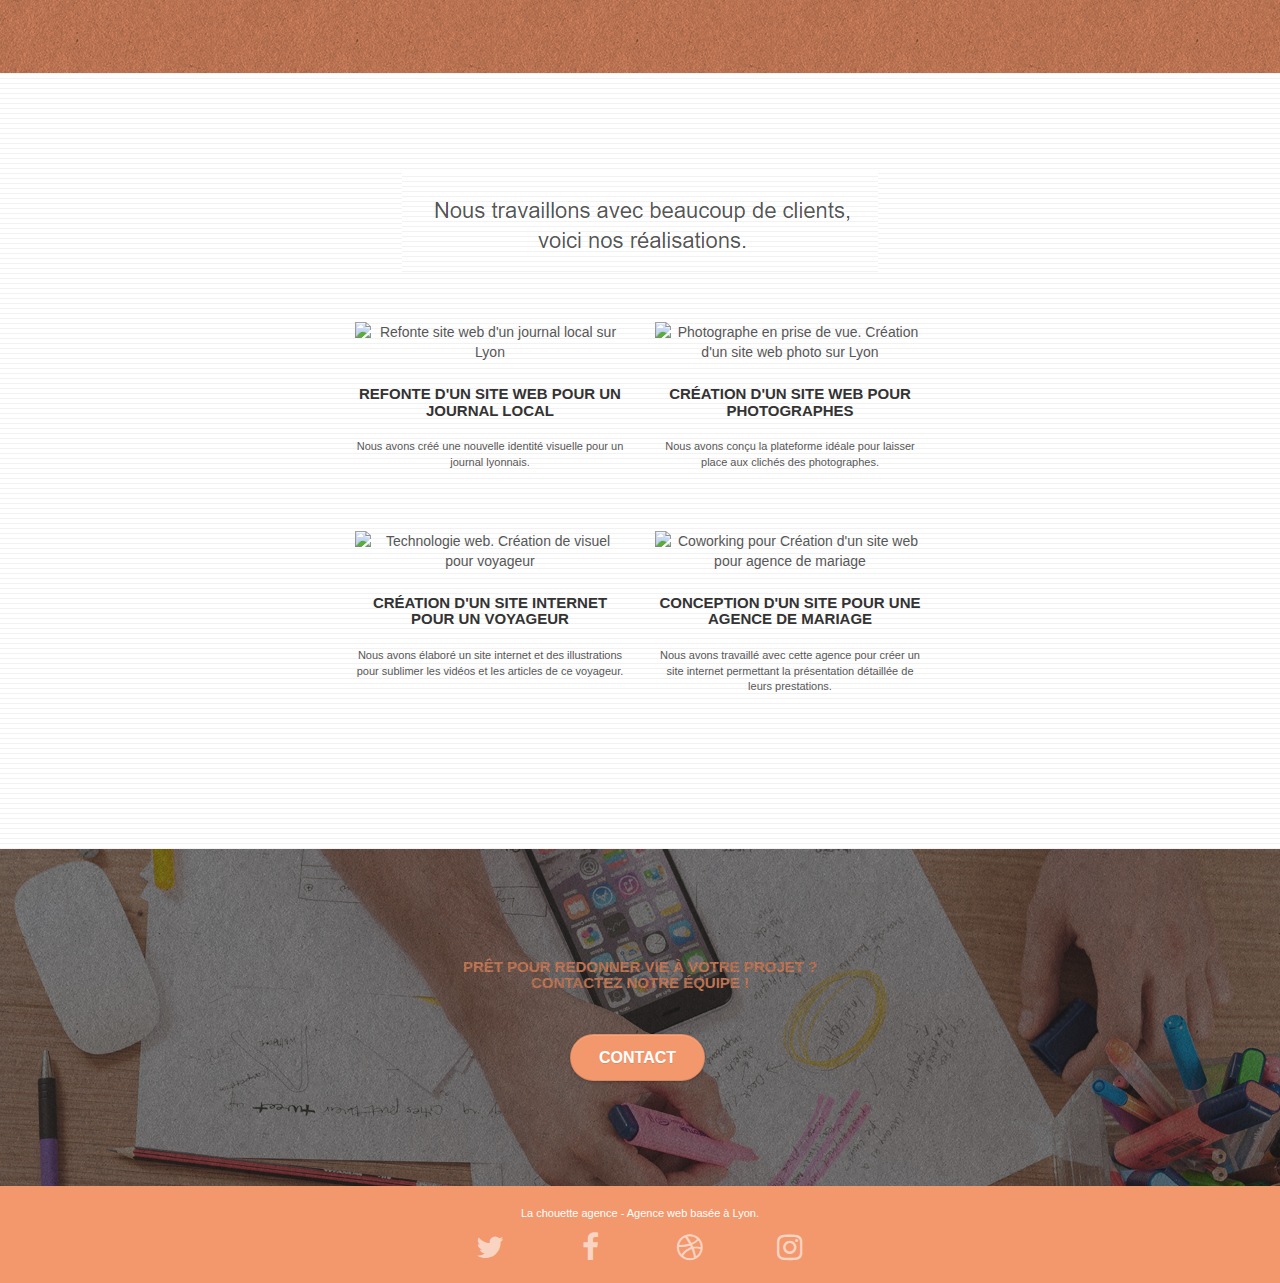
==== commit 10c778b5: "Ajout des aria label" ====
--- a/index.html
+++ b/index.html
@@ -47,7 +47,13 @@
 
 		<nav class="navbar row">
 			<div class="navbar-header">
-				<a class="navbar-brand" href="index.html"><img src="img/la-chouette-agence.png" alt="paris web design logo agence web meilleure agence" height="40" /></a>
+				<a class="navbar-brand" href="index.html">
+					<picture>
+						<source class="logo" srcset="img/la_chouette_agence.webp" type="image/webp">
+						<source class="logo" srcset="img/la_chouette_agence.png" type="image/png">
+						<img class="logo" src="img/la_chouette_agence.png" alt="Logo de La Chouette Agence web Lyon"/>
+					</picture>
+					<span class="titlecompany">La Chouette Agence</span></a>
 				<button id="nav-toggle" type="button" class="ui-navbar-toggle navbar-toggle" data-toggle="collapse" data-target=".navbar-1">
 					<span class="sr-only">Toggle navigation</span><span class="icon-bar"></span><span class="icon-bar"></span><span class="icon-bar"></span>
 				</button>
@@ -74,7 +80,7 @@
 	<div class="container bloc-lg">
 		<div class="row tight-width-whitespace">
 			<div class="col-sm-12">
-				<img src="img/logo.png" class="center-block image-resize-mode" width="100" alt="La chouette agence, agence web paris, création logo paris" />
+				<img src="img/logo.webp" class="center-block image-resize-mode" width="100" alt="La chouette agence, agence web Lyon, création logo Lyon" />
 				<h1 class="text-center hero-bloc-text tc-white ">
 					La chouette agence.
 				</h1>
@@ -100,9 +106,9 @@
 				<div class="text-center">
 					<span class="et-icon-browser sm-shadow icon-dark-slate-blue icons icon-lg"></span>
 				</div>
-				<h3 class="mg-md text-center">
+				<h2 class="mg-md text-center">
 					Web design
-				</h3>
+				</h2>
 				<p class="text-center ">
 					Que vous ayez un site web qui a besoin d&rsquo;un rafraîchissement ou que vous partiez de zéro, laissez-nous vous réaliser un design dont vous serez fier.
 				</p>
@@ -111,9 +117,9 @@
 				<div class="text-center">
 					<span class="et-icon-presentation sm-shadow icon-dark-slate-blue icons icon-lg"></span>
 				</div>
-				<h3 class="mg-md text-center">
+				<h2 class="mg-md text-center">
 					&nbsp;Stratégie
-				</h3>
+				</h2>
 				<p class="text-center ">
 					Plutôt que de suggérer des designs à la mode, nous travaillerons avec vous pour comprendre vos objectifs commerciaux afin de vous proposer le meilleur design possible.<br>
 				</p>
@@ -122,9 +128,9 @@
 				<div class="text-center">
 					<span class="et-icon-edit sm-shadow icon-dark-slate-blue icons icon-lg"></span>
 				</div>
-				<h3 class="mg-md text-center">
+				<h2 class="mg-md text-center">
 					Illustrations
-				</h3>
+				</h2>
 				<p class="text-center ">
 					Un bon design n'est rien sans de bonnes illustrations. Laissez faire notre équipe de graphistes talentueux pour donner à vos pages une touche finale d'élégance.
 				</p>
@@ -145,9 +151,9 @@
 	<div class="container bloc-lg">
 		<div class="row tight-width-whitespace black-background">
 			<div class="col-sm-12">
-				<h2 class="mg-md text-center tc-white">
+				<h3 class="mg-md text-center tc-white">
 					Nous souhaitons aider les entreprises de la région Lyonnaise à se développer et à connaître le succès. Nous travaillons pour aider les entreprises locales à attirer de nouveaux clients .<br>
-				</h2>
+				</h3>
 				<p class="text-center white">
 					Nous aimons collaborer avec des entrepreneurs créatifs et des entreprises locale, qu’elles aient besoin de créer un site de A à Z ou de donner un coup de jeune à leur site. Que vous ayez besoin d’une identité visuelle complète ou d’une refonte de votre site, n’hésitez pas à nous contacter. Nous travaillerons ensemble pour créer des sites beau et bien structurés, qui seront facilement trouvable sur les moteurs de recherche. <br><br><a class="ltc-white bold-link" href="page2.html">Contactez notre équipe</a><br>
 				</p>
@@ -167,7 +173,13 @@
 		</div>
 		<div class="row tight-width-whitespace portfolio-row">
 			<div class="col-sm-6">
-				<a href="#" data-lightbox="img/1.jpg" data-gallery-id="gallery-1" data-caption="Refonte d'un site web pour un journal local" data-frame="snapshot-lb"><img src="img/1.jpg" alt="paris web design logo agence web meilleure agence et refonte site web journal" class="img-responsive portfolio-thumb" /></a>
+				<a href="#" data-lightbox="img/1_mini.webp" data-gallery-id="gallery-1" data-caption="Refonte d'un site web pour un journal local" data-frame="snapshot-lb">
+					<picture>
+						<source class="logo" srcset="img/1_mini.webp" type="image/webp">
+						<source class="logo" srcset="img/1_mini.jpg" type="image/jpeg">
+						<img src="img/1_mini.jpg" alt="Refonte site web d'un journal local sur Lyon" class="img-responsive portfolio-thumb" />
+					</picture>
+				</a>
 				<h3 class="mg-md text-center">
 					Refonte d'un site web pour un journal local
 				</h3>
@@ -176,7 +188,13 @@
 				</p>
 			</div>
 			<div class="col-sm-6">
-				<a href="#" data-lightbox="img/2.jpg" data-gallery-id="gallery-1" data-caption="Création d'un site web pour photographes" data-frame="snapshot-lb"><img src="img/2.jpg" class="img-responsive portfolio-thumb" alt="paris web design logo agence web meilleure agence, Création d'un site web pour photographes" /></a>
+				<a href="#" data-lightbox="img/2_mini.webp" data-gallery-id="gallery-1" data-caption="Création d'un site web pour photographes" data-frame="snapshot-lb">
+					<picture>
+						<source class="logo" srcset="img/2_mini.webp" type="image/webp">
+						<source class="logo" srcset="img/2.jpg" type="image/jpeg">
+						<img src="img/2.jpg" class="img-responsive portfolio-thumb" alt="Photographe en prise de vue. Création d'un site web photo sur Lyon" />
+					</picture>
+				</a>
 				<h3 class="mg-md text-center">
 					Création d'un site web pour photographes
 				</h3>
@@ -187,7 +205,13 @@
 		</div>
 		<div class="row tight-width-whitespace portfolio-row">
 			<div class="col-sm-6">
-				<a href="#" data-lightbox="img/3.bmp" data-gallery-id="gallery-1" data-caption="Création d'un site internet pour un voyageur" data-frame="snapshot-lb"><img src="img/3.bmp" class="img-responsive portfolio-thumb" alt="paris web design logo agence web meilleure agence, Création d'un site web pour voyageur"/></a>
+				<a href="#" data-lightbox="img/3_mini.webp" data-gallery-id="gallery-1" data-caption="Création d'un site internet pour un voyageur" data-frame="snapshot-lb">
+					<picture>
+						<source class="logo" srcset="img/3_mini.webp" type="image/webp">
+						<source class="logo" srcset="img/3.jpg" type="image/jpeg">
+						<img src="img/3.jpg" class="img-responsive portfolio-thumb" alt="Technologie web. Création de visuel pour voyageur"/>
+					</picture>
+				</a>
 				<h3 class="mg-md text-center">
 					Création d'un site internet pour un voyageur
 				</h3>
@@ -196,7 +220,13 @@
 				</p>
 			</div>
 			<div class="col-sm-6">
-				<a href="#" data-lightbox="img/4.bmp" data-gallery-id="gallery-1" data-caption="Conception d'un site pour une agence de mariage" data-frame="snapshot-lb"><img src="img/4.bmp" class="img-responsive portfolio-thumb" alt="paris web design logo agence web meilleure agence, Création d'un site web pour agence de mariage" /></a>
+				<a href="#" data-lightbox="img/4_mini.webp" data-gallery-id="gallery-1" data-caption="Conception d'un site pour une agence de mariage" data-frame="snapshot-lb">
+					<picture>
+						<source class="logo" srcset="img/4_mini.webp" type="image/webp">
+						<source class="logo" srcset="img/4.jpg" type="image/jpeg">
+						<img src="img/4.jpg" class="img-responsive portfolio-thumb" alt="Coworking pour Création d'un site web pour agence de mariage" />
+					</picture>
+				</a>
 				<h3 class="mg-md text-center">
 					Conception d'un site pour une agence de mariage
 				</h3>
@@ -213,9 +243,9 @@
 <div class="bloc bgc-dark-slate-blue bg-banniere d-bloc bloc-bg-texture texture-paper" id="bloc-5-cta">
 	<div class="container bloc-lg">
 		<div class="row">
-			<h2 class="mg-md text-center tc-white">
+			<h3 class="mg-md text-center tc-white">
 				Prêt pour redonner vie à votre projet ?<br>Contactez notre équipe !
-			</h2>
+			</h3>
 			<div class="col-sm-12 text-center">
 				<a href="page2.html" class="btn btn-atomic-tangerine btn-clean btn-rd btn-lg cta-hero">Contact</a>
 			</div>
@@ -235,22 +265,22 @@
 				<div class="row row-no-gutters social">
 					<div class="col-sm-3">
 						<div class="text-center">
-							<a class="social" href="index.html"><span class="fa fa-twitter icon-md"></span></a>
-						</div>
-					</div>
-					<div class="col-sm-3">
-						<div class="text-center">
-							<a class="social" href="index.html"><span class="fa fa-facebook icon-md"></span></a>
-						</div>
-					</div>
-					<div class="col-sm-3">
-						<div class="text-center">
-							<a class="social" href="index.html"><span class="fa fa-dribbble icon-md"></span></a>
-						</div>
-					</div>
-					<div class="col-sm-3">
-						<div class="text-center">
-							<a class="social" href="index.html"><span class="fa fa-instagram icon-md"></span></a>
+							<a class="social" href="index.html" aria-label="Twitter"><span class="fa fa-twitter icon-md"></span></a>
+						</div>
+					</div>
+					<div class="col-sm-3">
+						<div class="text-center">
+							<a class="social" href="index.html" aria-label="Facebook"><span class="fa fa-facebook icon-md"></span></a>
+						</div>
+					</div>
+					<div class="col-sm-3">
+						<div class="text-center">
+							<a class="social" href="index.html" aria-label="Dribble"><span class="fa fa-dribbble icon-md"></span></a>
+						</div>
+					</div>
+					<div class="col-sm-3">
+						<div class="text-center">
+							<a class="social" href="index.html" aria-label="Instagram"><span class="fa fa-instagram icon-md"></span></a>
 						</div>
 					</div>
 				</div>
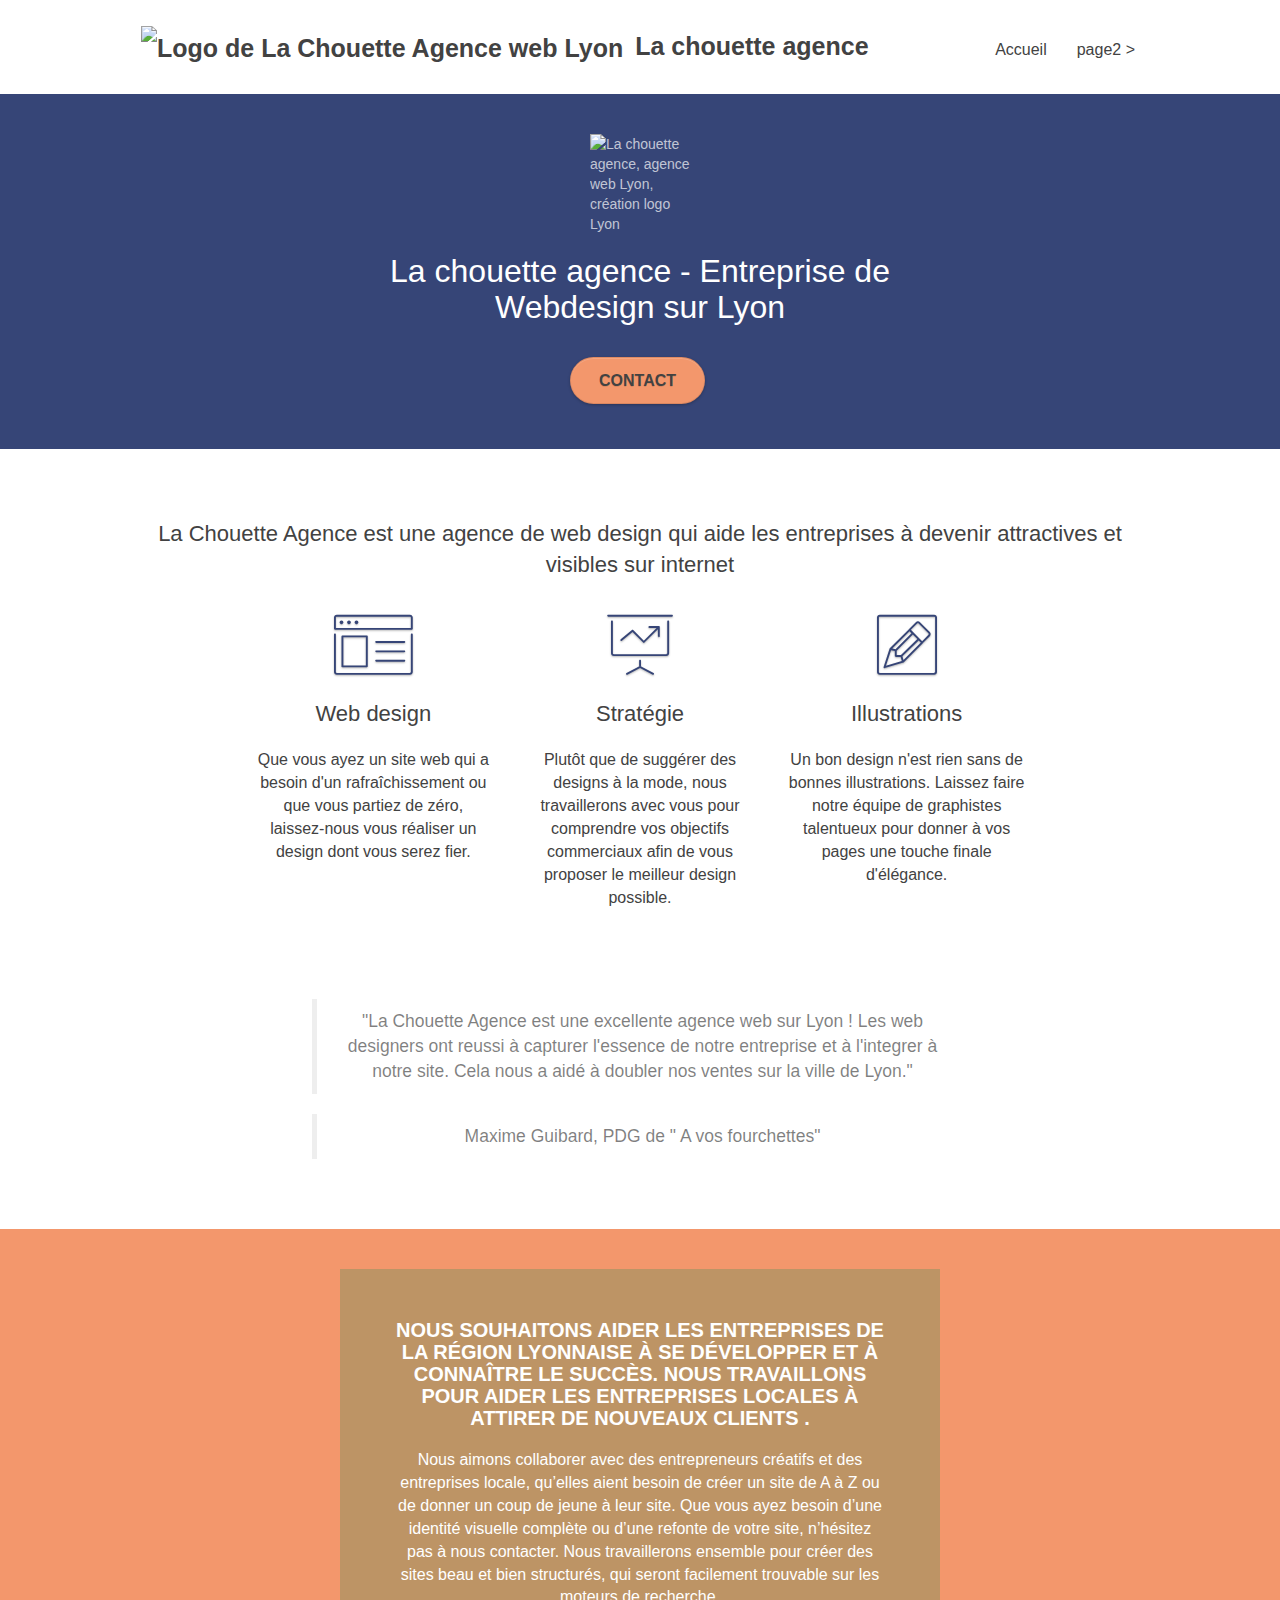
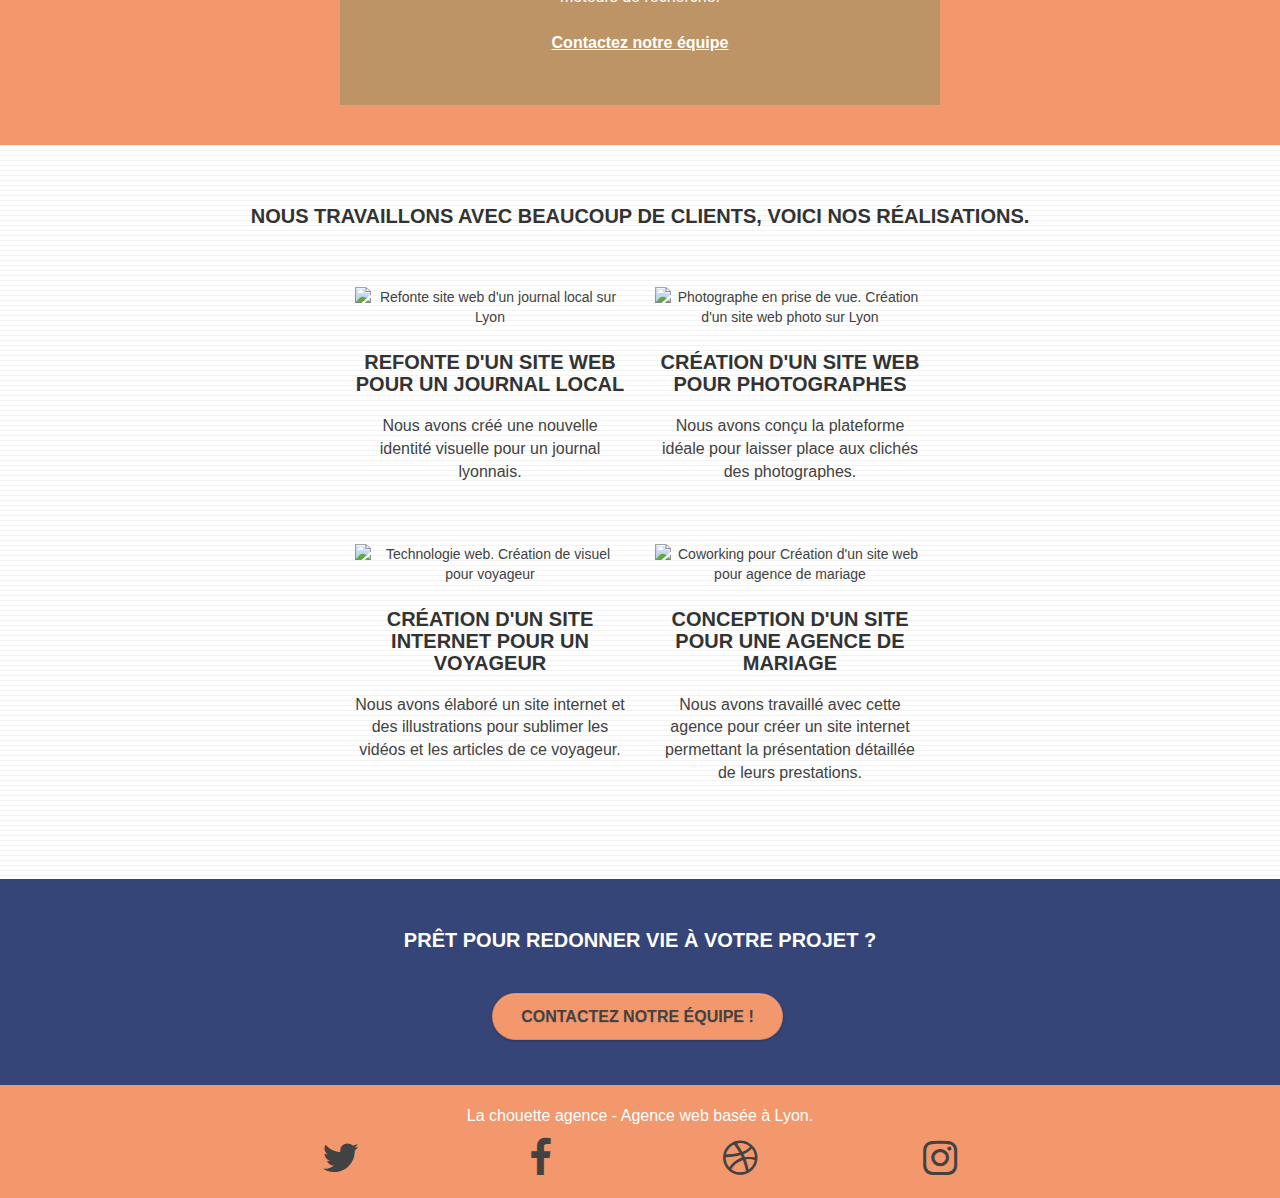
==== commit 80d4854d: "Minification des fichiers, utilisation CDN" ====
--- a/index.html
+++ b/index.html
@@ -6,17 +6,10 @@
     <meta name="viewport" content="width=device-width, initial-scale=1.0, viewport-fit=cover">
     <link rel="shortcut icon" type="image/png" href="favicon.jpg">
     
-	<link rel="stylesheet" type="text/css" href="./css/bootstrap.css">
-	<link rel="stylesheet" type="text/css" href="style.css">
-	<link rel="stylesheet" type="text/css" href="./css/font-awesome.css">
-	<link rel="stylesheet" type="text/css" href="./css/et-line.css">
-	
-    
-	<script src="./js/jquery-2.1.0.js"></script>
-	<script src="./js/bootstrap.js"></script>
-	<script src="./js/blocs.js"></script>
-	<script src="./js/jquery.touchSwipe.js" defer></script>
-	<script src="./js/gmaps.js"></script>
+	<link rel="stylesheet" type="text/css" href="https://cdnjs.cloudflare.com/ajax/libs/twitter-bootstrap/3.3.5/css/bootstrap.min.css">
+	<link rel="stylesheet" type="text/css" href="style_mini.css">
+	<link rel="stylesheet" type="text/css" href="https://cdnjs.cloudflare.com/ajax/libs/font-awesome/4.7.0/css/font-awesome.css">
+	<link rel="stylesheet" type="text/css" href="./css/et-line_mini.css">
 
     <!-- Primary Meta Tags -->
 	<title>La chouette agence</title>
@@ -53,7 +46,7 @@
 						<source class="logo" srcset="img/la_chouette_agence.png" type="image/png">
 						<img class="logo" src="img/la_chouette_agence.png" alt="Logo de La Chouette Agence web Lyon"/>
 					</picture>
-					<span class="titlecompany">La Chouette Agence</span></a>
+					<span class="titlecompany">La chouette agence</span></a>
 				<button id="nav-toggle" type="button" class="ui-navbar-toggle navbar-toggle" data-toggle="collapse" data-target=".navbar-1">
 					<span class="sr-only">Toggle navigation</span><span class="icon-bar"></span><span class="icon-bar"></span><span class="icon-bar"></span>
 				</button>
@@ -76,13 +69,13 @@
 <!-- bloc-0 END -->
 
 <!-- bloc-1-presentation -->
-<div class="bloc bgc-dark-slate-blue bg-banniere d-bloc bg-t-edge bloc-bg-texture texture-paper b-parallax" id="bloc-1-hero">
+<div class="bloc bgc-dark-slate-blue bg-banniere d-bloc bg-t-edge bloc-bg-texture b-parallax" id="bloc-1-hero">
 	<div class="container bloc-lg">
 		<div class="row tight-width-whitespace">
 			<div class="col-sm-12">
 				<img src="img/logo.webp" class="center-block image-resize-mode" width="100" alt="La chouette agence, agence web Lyon, création logo Lyon" />
-				<h1 class="text-center hero-bloc-text tc-white ">
-					La chouette agence.
+				<h1 class="text-center hero-bloc-text tc-white">
+					La chouette agence - Entreprise de Webdesign sur Lyon
 				</h1>
 				<div class="text-center">
 					<a href="page2.html" class="btn btn-lg btn-clean btn-rd cta-hero btn-atomic-tangerine" id="cta-hero">Contact</a>
@@ -98,7 +91,7 @@
 	<div class="container bloc-md">
 		<div class="row">
 			<div class="col-sm-12 text-center">
-				<img alt="agence web, agence web paris, web design paris, stratégie web" src="img/title.png" />
+				<h2>La Chouette Agence est une agence de web design qui aide les entreprises à devenir attractives et visibles sur internet</h2>
 			</div>
 		</div>
 		<div class="row voffset-lg med-width-whitespace">
@@ -110,7 +103,7 @@
 					Web design
 				</h2>
 				<p class="text-center ">
-					Que vous ayez un site web qui a besoin d&rsquo;un rafraîchissement ou que vous partiez de zéro, laissez-nous vous réaliser un design dont vous serez fier.
+					Que vous ayez un site web qui a besoin d'un rafraîchissement ou que vous partiez de zéro, laissez-nous vous réaliser un design dont vous serez fier.
 				</p>
 			</div>
 			<div class="col-sm-4">
@@ -118,7 +111,7 @@
 					<span class="et-icon-presentation sm-shadow icon-dark-slate-blue icons icon-lg"></span>
 				</div>
 				<h2 class="mg-md text-center">
-					&nbsp;Stratégie
+					Stratégie
 				</h2>
 				<p class="text-center ">
 					Plutôt que de suggérer des designs à la mode, nous travaillerons avec vous pour comprendre vos objectifs commerciaux afin de vous proposer le meilleur design possible.<br>
@@ -138,8 +131,8 @@
 		</div>
 		<div class="row voffset-lg voffset">
 			<div class="col-xs-12 col-md-8 col-md-offset-2 text-center">
-				<img alt="agence web, agence web paris, web design paris, stratégie web" src="img/citation.png" />
-
+				<blockquote>"La Chouette Agence est une excellente agence web sur Lyon ! Les web designers ont reussi à capturer l'essence de notre entreprise et à l'integrer à notre site. Cela nous a aidé à doubler nos ventes sur la ville de Lyon."</blockquote>
+				<blockquote>Maxime Guibard, PDG de " A vos fourchettes"</blockquote>
 			</div>
 		</div>
 	</div>
@@ -147,7 +140,7 @@
 <!-- bloc-2-services END -->
 
 <!-- bloc-3-what-i-do -->
-<div class="bloc tc-white bgc-atomic-tangerine bg-presentation d-bloc bloc-bg-texture texture-paper b-parallax" id="bloc-3-what-i-do">
+<div class="bloc tc-white bgc-atomic-tangerine bg-presentation d-bloc bloc-bg-texture b-parallax" id="bloc-3-what-i-do">
 	<div class="container bloc-lg">
 		<div class="row tight-width-whitespace black-background">
 			<div class="col-sm-12">
@@ -168,7 +161,7 @@
 	<div class="container bloc-lg">
 		<div class="row">
 			<div class="col-sm-12 text-center">
-				<img alt="agence web, agence web paris, web design paris, stratégie web" src="img/title2.png" />
+				<h3>Nous travaillons avec beaucoup de clients, voici nos réalisations.</h3>
 			</div>
 		</div>
 		<div class="row tight-width-whitespace portfolio-row">
@@ -240,14 +233,14 @@
 <!-- bloc-4-portfolio END -->
 
 <!-- bloc-5-cta -->
-<div class="bloc bgc-dark-slate-blue bg-banniere d-bloc bloc-bg-texture texture-paper" id="bloc-5-cta">
+<div class="bloc bgc-dark-slate-blue bg-banniere d-bloc bloc-bg-texture" id="bloc-5-cta">
 	<div class="container bloc-lg">
 		<div class="row">
 			<h3 class="mg-md text-center tc-white">
-				Prêt pour redonner vie à votre projet ?<br>Contactez notre équipe !
+				Prêt pour redonner vie à votre projet ?<br>
 			</h3>
 			<div class="col-sm-12 text-center">
-				<a href="page2.html" class="btn btn-atomic-tangerine btn-clean btn-rd btn-lg cta-hero">Contact</a>
+				<a href="page2.html" class="btn btn-atomic-tangerine btn-clean btn-rd btn-lg cta-hero">Contactez notre équipe !</a>
 			</div>
 		</div>
 	</div>
@@ -292,7 +285,10 @@
 
 </div>
 <!-- Principal conteneur END -->
-    
-
+<script src="https://cdnjs.cloudflare.com/ajax/libs/jquery/2.1.0/jquery.js"></script>
+<script src="https://cdnjs.cloudflare.com/ajax/libs/twitter-bootstrap/3.3.5/js/bootstrap.js"></script>
+<script src="./js/blocs.js"></script>
+<script src="https://cdnjs.cloudflare.com/ajax/libs/jquery.touchswipe/1.6.18/jquery.touchSwipe.js" defer></script>
+<script src="https://cdnjs.cloudflare.com/ajax/libs/gmaps.js/0.4.25/gmaps.js"></script>
 </body>
 </html>
--- a/style_mini.css
+++ b/style_mini.css
@@ -0,0 +1 @@
+body{margin:0;padding:0;background:#FFF;overflow-x:hidden;-webkit-font-smoothing:antialiased;-moz-osx-font-smoothing:grayscale}a,button{transition:all .3s ease-in-out;outline:none!important}a:hover{text-decoration:none;cursor:pointer}#page-loading-blocs-notifaction{position:fixed;top:0;bottom:0;width:100%;z-index:100000;background:#fff url("img/pageload-spinner.gif") no-repeat center center}.logo{height:50px}.bloc{width:100%;clear:both;background:50% 50% no-repeat;padding:0 50px;-webkit-background-size:cover;-moz-background-size:cover;-o-background-size:cover;background-size:cover;position:relative}.bloc .container{padding-left:0;padding-right:0}.bloc-lg{padding:40px 50px}.bloc-md{padding:50px}.bloc-sm{padding:20px 50px}.bg-center,.bg-l-edge,.bg-r-edge,.bg-t-edge,.bg-b-edge,.bg-tl-edge,.bg-bl-edge,.bg-tr-edge,.bg-br-edge,.bg-repeat{-webkit-background-size:auto!important;-moz-background-size:auto!important;-o-background-size:auto!important;background-size:auto!important}.bg-repeat{background:repeat}.bg-t-edge{background:top no-repeat}.bloc-bg-texture::before{content:"";background-size:2px 2px;position:absolute;top:0;bottom:0;left:0;right:0}.b-parallax{background-attachment:fixed}.d-bloc{color:rgba(255,255,255,.7)}.d-bloc button:hover{color:rgba(255,255,255,.9)}.d-bloc .icon-round,.d-bloc .icon-square,.d-bloc .icon-rounded,.d-bloc .icon-semi-rounded-a,.d-bloc .icon-semi-rounded-b{border-color:rgba(255,255,255,.9)}.d-bloc .divider-h span{border-color:rgba(255,255,255,.2)}.d-bloc .a-btn,.d-bloc .navbar a,.d-bloc .navbar-brand,.d-bloc a .icon-sm,.d-bloc a .icon-md,.d-bloc a .icon-lg,.d-bloc a .icon-xl,.d-bloc h1 a,.d-bloc h2 a,.d-bloc h3 a,.d-bloc h4 a,.d-bloc h5 a,.d-bloc h6 a,.d-bloc p a{color:rgba(66,66,66)}.d-bloc .a-btn:hover,.d-bloc .navbar a:hover,.d-bloc .navbar-brand:hover,.d-bloc a:hover .icon-sm,.d-bloc a:hover .icon-md,.d-bloc a:hover .icon-lg,.d-bloc a:hover .icon-xl,.d-bloc h1 a:hover,.d-bloc h2 a:hover,.d-bloc h3 a:hover,.d-bloc h4 a:hover,.d-bloc h5 a:hover,.d-bloc h6 a:hover,.d-bloc p a:hover{color:rgba(255,255,255,1)}.d-bloc .navbar-toggle .icon-bar{background:rgba(255,255,255,1)}.d-bloc .btn-wire,.d-bloc .btn-wire:hover{color:rgba(255,255,255,1);border-color:rgba(255,255,255,1)}.d-bloc .panel{color:rgba(0,0,0,.5)}.d-bloc .panel button:hover{color:rgba(0,0,0,.7)}.d-bloc .panel icon{border-color:rgba(0,0,0,.7)}.d-bloc .panel .divider-h span{border-color:rgba(0,0,0,.1)}.d-bloc .panel .a-btn{color:rgba(0,0,0,.6)}.d-bloc .panel .a-btn:hover{color:rgba(0,0,0,1)}.d-bloc .panel .btn-wire,.d-bloc .panel .btn-wire:hover{color:rgba(0,0,0,.7);border-color:rgba(0,0,0,.3)}.d-bloc .panel,.l-bloc{color:rgba(0,0,0,.5)}.d-bloc .panel button:hover,.l-bloc button:hover{color:rgba(0,0,0,.7)}.l-bloc .icon-round,.l-bloc .icon-square,.l-bloc .icon-rounded,.l-bloc .icon-semi-rounded-a,.l-bloc .icon-semi-rounded-b{border-color:rgba(0,0,0,.7)}.d-bloc .panel .divider-h span,.l-bloc .divider-h span{border-color:rgba(0,0,0,.1)}.d-bloc .panel .a-btn,.l-bloc .a-btn,.l-bloc .navbar a,.l-bloc .navbar-brand,.l-bloc a .icon-sm,.l-bloc a .icon-md,.l-bloc a .icon-lg,.l-bloc a .icon-xl,.l-bloc h1 a,.l-bloc h2 a,.l-bloc h3 a,.l-bloc h4 a,.l-bloc h5 a,.l-bloc h6 a,.l-bloc p a{color:rgba(0,0,0,.6)}.d-bloc .panel .a-btn:hover,.l-bloc .a-btn:hover,.l-bloc .navbar a:hover,.l-bloc .navbar-brand:hover,.l-bloc a:hover .icon-sm,.l-bloc a:hover .icon-md,.l-bloc a:hover .icon-lg,.l-bloc a:hover .icon-xl,.l-bloc h1 a:hover,.l-bloc h2 a:hover,.l-bloc h3 a:hover,.l-bloc h4 a:hover,.l-bloc h5 a:hover,.l-bloc h6 a:hover,.l-bloc p a:hover{color:rgba(0,0,0,1)}.l-bloc .navbar-toggle .icon-bar{color:rgba(0,0,0,.6)}.d-bloc .panel .btn-wire,.d-bloc .panel .btn-wire:hover,.l-bloc .btn-wire,.l-bloc .btn-wire:hover{color:rgba(0,0,0,.7);border-color:rgba(0,0,0,.3)}.voffset{margin-top:30px}.voffset-lg{margin-top:80px}.row-no-gutters{margin-right:0;margin-left:0}.row.row-no-gutters>[class^="col-"],.row.row-no-gutters>[class*=" col-"]{padding-right:0;padding-left:0}#bloc-1-hero h1{font-size:32px}.navbar{margin-bottom:0;z-index:1}.navbar-brand{height:auto;padding:3px 15px;font-size:25px;font-weight:normal;font-weight:600;line-height:44px}.navbar-brand img{max-height:200px;margin:0 5px 0 0;display:inline}.navbar-brand img[src$=svg]{min-width:100px}.nav-center .navbar-brand img{margin:0}.navbar .nav{padding-top:2px;margin-right:-16px;float:right;z-index:1}.nav>li{float:left;margin-top:4px;font-size:16px}.navbar-nav .open .dropdown-menu>li>a{text-align:inherit}.nav>li a:hover,.nav>li a:focus{background:transparent}.navbar-toggle{margin:10px 10px 0 0;border:0}.navbar-toggle:hover{background:transparent!important}.navbar-toggle .icon-bar{background-color:rgba(0,0,0,.5);width:26px}.nav-invert .navbar .nav{float:left}.nav-invert .navbar-header,.nav-invert .navbar-brand{float:right;position:relative;z-index:2}@media(min-width:768px){.site-navigation{position:absolute;top:50%;right:20px;transform:translate(0,-50%);-webkit-transform:translateY(-50%)}.nav>li .dropdown-menu a,.nav>li .dropdown-menu a:hover{color:#484848}.nav-invert .site-navigation{left:0;right:0}.nav-center{text-align:center}.nav-center .navbar-header{width:100%}.nav-center .navbar-header,.nav-center .navbar-brand,.nav-center .nav>li{float:none;display:inline-block}.nav-center .site-navigation{position:relative;width:100%;right:0;margin-right:0;margin-top:20px}.nav-center.mini-nav .navbar-toggle{float:none;margin:10px auto 0}}.nav>li>.dropdown a{background:none!important;display:block;padding:14px 15px}nav .caret{margin:0 5px}.dropdown-menu .dropdown-menu{top:-8px;left:100%}.dropdown-menu .dropmenu-flow-right{top:100%;left:0;margin-left:-1px;border-top-left-radius:0;border-top-right-radius:0}.dropdown-menu .dropdown span{border:4px solid black;border-top-color:transparent;border-right-color:transparent;border-bottom-color:transparent;margin:6px -5px 0 0!important;float:right}.mg-md{margin-top:10px;margin-bottom:20px}.mg-lg{margin-top:10px;margin-bottom:40px}.btn{margin:0 5px 5px 0}.btn.pull-right{margin:0 0 5px 5px}.btn-d,.btn-d:hover,.btn-d:focus{color:#FFF;background:rgba(0,0,0,.3)}button{outline:none!important}.btn-rd{border-radius:40px}.btn-clean{border:1px solid rgba(0,0,0,.08);border-bottom-color:rgba(0,0,0,.1);text-shadow:0 1px 0 rgba(0,0,1,.1);box-shadow:0 1px 3px rgba(0,0,1,.25),inset 0 1px 0 0 rgba(255,255,255,.15)}.icon-md{font-size:40px!important}.icon-lg{font-size:60px!important}.sm-shadow{text-shadow:0 1px 2px rgba(0,0,0,.3)}.panel-sq,.panel-sq .panel-heading,.panel-sq .panel-footer{border-radius:0}.panel-rd{border-radius:30px}.panel-rd .panel-heading{border-radius:29px 29px 0 0}.panel-rd .panel-footer{border-radius:0 0 29px 29px}.form-control{border-color:rgba(0,0,0,.1);box-shadow:none}.scrollToTop{width:40px;height:40px;position:fixed;bottom:20px;right:20px;opacity:0;z-index:500;transition:all .3s ease-in-out}.scrollToTop span{margin-top:6px}.showScrollTop{font-size:14px;opacity:1}a[data-lightbox]{position:relative;display:block;text-align:center}a[data-lightbox]:hover::before{content:"+";font-family:"HelveticaNeue-Light","Helvetica Neue Light","Helvetica Neue",Helvetica,Arial;font-size:32px;width:50px;height:50px;margin-left:-25px;border-radius:50%;background:rgba(0,0,0,.6);color:#FFF;font-weight:100;z-index:1;position:absolute;top:50%;transform:translateY(-50%);-webkit-transform:translateY(-50%)}a[data-lightbox]:hover img{opacity:.6;-webkit-animation-fill-mode:none;animation-fill-mode:none}#lightbox-modal{display:flex;align-items:center}#lightbox-modal .modal-dialog{width:90%;max-width:900px;margin:0 auto 0}#lightbox-modal .modal-dialog img{max-height:90vh;margin:0 auto}.lightbox-caption{padding:20px;color:#FFF;background:rgba(0,0,0,.5);position:absolute;left:15px;right:15px;bottom:5px}.close-lightbox{color:#FFF;font-size:30px;position:absolute;top:20px;right:20px;z-index:20;background:rgba(0,0,0,.5);border:0;line-height:30px;padding:0 9px 5px;opacity:.3}.close-lightbox:hover,.next-lightbox:hover,.prev-lightbox:hover{opacity:1.0;color:#FFF}.next-lightbox,.prev-lightbox{font-size:20px;color:rgba(255,255,255,.9);background:rgba(0,0,0,.5);transition:all .2s ease-in-out;position:absolute;top:45%;z-index:1;opacity:.4}.next-lightbox{padding:6px 8px 1px 13px;right:25px}.prev-lightbox{padding:6px 13px 1px 10px;left:25px}.snapshot-lb .modal-body{padding-bottom:45px}.snapshot-lb .lightbox-caption{padding:0;color:rgba(0,0,0,.5);background:0}h1,h2,h3,h4,h5,h6,p,label,.btn,a{font-family:"helvetica";font-weight:400;color:#424242!important}.container{max-width:1000px}.hero-bloc-text{font-size:48px}.hero-bloc-text-sub{font-size:36px}.statement-bloc-text{line-height:26px;font-style:italic;font-size:20px;text-align:center;font-weight:lighter;max-width:520px;margin:auto auto auto auto}p{font-size:16px}.tight-width-whitespace{max-width:600px;margin:auto auto auto auto}.h1{font-size:24px;font-family:"Open Sans"}.cta-hero{margin-top:22px;color:#fff!important;text-transform:uppercase;padding:12px 28px 12px 28px;font-size:16px;font-weight:700}.social{max-width:800px;margin:auto auto auto auto}h2{font-size:22px;line-height:1.4em}h3{font-size:20px;text-transform:uppercase;font-weight:700;color:#333!important}.med-width-whitespace{max-width:800px;margin:auto auto auto auto;box-shadow:0 0 0 #000}h1{color:#333!important}h4{color:#333!important}.icons{margin-bottom:14px;margin-top:24px}.white{color:#fff!important}.portfolio-thumb{margin-bottom:24px}.portfolio-row{margin-bottom:44px;margin-top:50px}.avatar{box-shadow:0 4px 9px rgba(0,0,0,0.3)}.black-background{background-color:rgba(165,147,99,0.7);padding:40px 40px 40px 40px}.bold-link{font-weight:900;text-decoration:underline!important}.bgc-white{background-color:#fff}.bgc-dark-slate-blue{background-color:#364577}.bgc-atomic-tangerine{background-color:#f3976c}.tc-white{color:#FFF!important}.btn-atomic-tangerine{background:#f3976c;color:#424242!important}.btn-atomic-tangerine:hover{background:#c27956!important;color:#fff!important}.ltc-white{color:#fff!important}.ltc-white:hover{color:#ccc!important}.ltc-atomic-tangerine{color:#f3976c!important}.ltc-atomic-tangerine:hover{color:#c27956!important}.icon-dark-slate-blue{color:#364577!important;border-color:#364577!important}.bg-lines-h2-bg{background-image:url("img/lines-h2-bg.png")}.bg-banniere{background-image:url("img/la_chouette_agence_banniere_mini.jpg")}.bg-presentation{background-image:url("img/image_de_presentation.jpg")}@media(max-width:1024px){.bloc{padding-left:20px;padding-right:20px}.bloc.full-width-bloc,.bloc-tile-2.full-width-bloc .container,.bloc-tile-3.full-width-bloc .container,.bloc-tile-4.full-width-bloc .container{padding-left:0;padding-right:0}}@media(max-width:992px) and (min-width:768px){.navbar .nav{max-width:80%}.nav-center.navbar .nav{max-width:100%}}@media only screen and (min-device-width:768px) and (max-device-width:1024px) and (orientation:landscape){.b-parallax{background-attachment:scroll}}@media only screen and (min-device-width:1024px) and (max-device-width:1366px) and (-webkit-min-device-pixel-ratio:1.5){.b-parallax{background-attachment:scroll}}@media(max-width:991px){.container{width:100%}.b-parallax{background-attachment:scroll}.page-container,#hero-bloc{overflow-x:hidden;position:relative}.bloc{padding-left:constant(safe-area-inset-left);padding-right:constant(safe-area-inset-right)}.bloc-group,.bloc-group .bloc{display:block;width:100%}.bloc-fill-screen .fill-bloc-top-edge,.bloc-fill-screen .fill-bloc-bottom-edge{padding:0 20px;padding-left:constant(safe-area-inset-left);padding-right:constant(safe-area-inset-right)}}@media(max-width:767px){.page-container{overflow-x:hidden;position:relative}h1,h2,h3,h4,h5,h6,p,#disqus_thread{padding-left:10px!important;padding-right:10px!important}.b-parallax{background-attachment:scroll}.navbar .nav{padding-top:0;border-top:1px solid rgba(0,0,0,.2);float:none!important}.navbar.row{margin-left:0;margin-right:0}.site-navigation{position:inherit;transform:none;-webkit-transform:none;-ms-transform:none}.nav>li{margin-top:0;border-bottom:1px solid rgba(0,0,0,.1);background:rgba(0,0,0,.05);text-align:left;padding-left:15px;width:100%}.nav>li:hover{background:rgba(0,0,0,.08)}.dropdown .dropdown a .caret{float:none;margin:5px 0 0 10px!important;border:4px solid black;border-bottom-color:transparent;border-right-color:transparent;border-left-color:transparent}#hero-bloc .navbar .nav{background:rgba(0,0,0,.8)}#hero-bloc .navbar .nav a{color:rgba(255,255,255,.6)}.hero{padding:50px 0}.hero-nav{left:-1px;right:-1px}.navbar-collapse{padding:0;overflow-x:hidden;-webkit-box-shadow:none;box-shadow:none}.navbar-brand img{max-height:40px;width:auto}.nav-invert .navbar-header{float:none;width:100%}.nav-invert .navbar-toggle{float:left;margin-left:10px}.bloc{padding-left:0;padding-right:0}.bloc-xxl,.bloc-xl,.bloc-lg{padding:40px 0}.bloc-sm,.bloc-md{padding-left:0;padding-right:0}.bloc-tile-2 .container,.bloc-tile-3 .container,.bloc-tile-4 .container,.bloc-fill-screen .fill-bloc-top-edge,.bloc-fill-screen .fill-bloc-bottom-edge{padding-left:0;padding-right:0}.a-block{padding:0 10px}.btn-dwn{display:none}.voffset{margin-top:5px}.voffset-md{margin-top:20px}.voffset-lg{margin-top:30px}form{padding:5px}.close-lightbox{display:inline-block}.blocsapp-device-iphone5{background-size:216px 425px;padding-top:60px;width:216px;height:425px}.blocsapp-device-iphone5 img{width:180px;height:320px}}@media(max-width:400px){.bloc{padding-left:0;padding-right:0}}@media(max-width:767px){.bloc-mob-center-text{text-align:center}}--- a/css/et-line_mini.css
+++ b/css/et-line_mini.css
@@ -0,0 +1 @@
+@font-face{font-family:et-line;src:url(../fonts/et-line.eot);src:url(../fonts/et-line.eot?#iefix) format('embedded-opentype'),url(../fonts/et-line.woff) format('woff'),url(../fonts/et-line.ttf) format('truetype'),url(../fonts/et-line.svg#et-line) format('svg');font-weight:400;font-style:normal}.et-icon-adjustments,.et-icon-alarmclock,.et-icon-anchor,.et-icon-aperture,.et-icon-attachment,.et-icon-bargraph,.et-icon-basket,.et-icon-beaker,.et-icon-bike,.et-icon-book-open,.et-icon-briefcase,.et-icon-browser,.et-icon-calendar,.et-icon-camera,.et-icon-caution,.et-icon-chat,.et-icon-circle-compass,.et-icon-clipboard,.et-icon-clock,.et-icon-cloud,.et-icon-compass,.et-icon-desktop,.et-icon-dial,.et-icon-document,.et-icon-documents,.et-icon-download,.et-icon-dribbble,.et-icon-edit,.et-icon-envelope,.et-icon-expand,.et-icon-facebook,.et-icon-flag,.et-icon-focus,.et-icon-gears,.et-icon-genius,.et-icon-gift,.et-icon-global,.et-icon-globe,.et-icon-googleplus,.et-icon-grid,.et-icon-happy,.et-icon-hazardous,.et-icon-heart,.et-icon-hotairballoon,.et-icon-hourglass,.et-icon-key,.et-icon-laptop,.et-icon-layers,.et-icon-lifesaver,.et-icon-lightbulb,.et-icon-linegraph,.et-icon-linkedin,.et-icon-lock,.et-icon-magnifying-glass,.et-icon-map,.et-icon-map-pin,.et-icon-megaphone,.et-icon-mic,.et-icon-mobile,.et-icon-newspaper,.et-icon-notebook,.et-icon-paintbrush,.et-icon-paperclip,.et-icon-pencil,.et-icon-phone,.et-icon-picture,.et-icon-pictures,.et-icon-piechart,.et-icon-presentation,.et-icon-pricetags,.et-icon-printer,.et-icon-profile-female,.et-icon-profile-male,.et-icon-puzzle,.et-icon-quote,.et-icon-recycle,.et-icon-refresh,.et-icon-ribbon,.et-icon-rss,.et-icon-sad,.et-icon-scissors,.et-icon-scope,.et-icon-search,.et-icon-shield,.et-icon-speedometer,.et-icon-strategy,.et-icon-streetsign,.et-icon-tablet,.et-icon-target,.et-icon-telescope,.et-icon-toolbox,.et-icon-tools,.et-icon-tools-2,.et-icon-trophy,.et-icon-tumblr,.et-icon-twitter,.et-icon-upload,.et-icon-video,.et-icon-wallet,.et-icon-wine{font-family:et-line;speak:none;font-style:normal;font-weight:400;font-variant:normal;text-transform:none;line-height:1;-webkit-font-smoothing:antialiased;-moz-osx-font-smoothing:grayscale;display:inline-block}.et-icon-mobile:before{content:"\e000"}.et-icon-laptop:before{content:"\e001"}.et-icon-desktop:before{content:"\e002"}.et-icon-tablet:before{content:"\e003"}.et-icon-phone:before{content:"\e004"}.et-icon-document:before{content:"\e005"}.et-icon-documents:before{content:"\e006"}.et-icon-search:before{content:"\e007"}.et-icon-clipboard:before{content:"\e008"}.et-icon-newspaper:before{content:"\e009"}.et-icon-notebook:before{content:"\e00a"}.et-icon-book-open:before{content:"\e00b"}.et-icon-browser:before{content:"\e00c"}.et-icon-calendar:before{content:"\e00d"}.et-icon-presentation:before{content:"\e00e"}.et-icon-picture:before{content:"\e00f"}.et-icon-pictures:before{content:"\e010"}.et-icon-video:before{content:"\e011"}.et-icon-camera:before{content:"\e012"}.et-icon-printer:before{content:"\e013"}.et-icon-toolbox:before{content:"\e014"}.et-icon-briefcase:before{content:"\e015"}.et-icon-wallet:before{content:"\e016"}.et-icon-gift:before{content:"\e017"}.et-icon-bargraph:before{content:"\e018"}.et-icon-grid:before{content:"\e019"}.et-icon-expand:before{content:"\e01a"}.et-icon-focus:before{content:"\e01b"}.et-icon-edit:before{content:"\e01c"}.et-icon-adjustments:before{content:"\e01d"}.et-icon-ribbon:before{content:"\e01e"}.et-icon-hourglass:before{content:"\e01f"}.et-icon-lock:before{content:"\e020"}.et-icon-megaphone:before{content:"\e021"}.et-icon-shield:before{content:"\e022"}.et-icon-trophy:before{content:"\e023"}.et-icon-flag:before{content:"\e024"}.et-icon-map:before{content:"\e025"}.et-icon-puzzle:before{content:"\e026"}.et-icon-basket:before{content:"\e027"}.et-icon-envelope:before{content:"\e028"}.et-icon-streetsign:before{content:"\e029"}.et-icon-telescope:before{content:"\e02a"}.et-icon-gears:before{content:"\e02b"}.et-icon-key:before{content:"\e02c"}.et-icon-paperclip:before{content:"\e02d"}.et-icon-attachment:before{content:"\e02e"}.et-icon-pricetags:before{content:"\e02f"}.et-icon-lightbulb:before{content:"\e030"}.et-icon-layers:before{content:"\e031"}.et-icon-pencil:before{content:"\e032"}.et-icon-tools:before{content:"\e033"}.et-icon-tools-2:before{content:"\e034"}.et-icon-scissors:before{content:"\e035"}.et-icon-paintbrush:before{content:"\e036"}.et-icon-magnifying-glass:before{content:"\e037"}.et-icon-circle-compass:before{content:"\e038"}.et-icon-linegraph:before{content:"\e039"}.et-icon-mic:before{content:"\e03a"}.et-icon-strategy:before{content:"\e03b"}.et-icon-beaker:before{content:"\e03c"}.et-icon-caution:before{content:"\e03d"}.et-icon-recycle:before{content:"\e03e"}.et-icon-anchor:before{content:"\e03f"}.et-icon-profile-male:before{content:"\e040"}.et-icon-profile-female:before{content:"\e041"}.et-icon-bike:before{content:"\e042"}.et-icon-wine:before{content:"\e043"}.et-icon-hotairballoon:before{content:"\e044"}.et-icon-globe:before{content:"\e045"}.et-icon-genius:before{content:"\e046"}.et-icon-map-pin:before{content:"\e047"}.et-icon-dial:before{content:"\e048"}.et-icon-chat:before{content:"\e049"}.et-icon-heart:before{content:"\e04a"}.et-icon-cloud:before{content:"\e04b"}.et-icon-upload:before{content:"\e04c"}.et-icon-download:before{content:"\e04d"}.et-icon-target:before{content:"\e04e"}.et-icon-hazardous:before{content:"\e04f"}.et-icon-piechart:before{content:"\e050"}.et-icon-speedometer:before{content:"\e051"}.et-icon-global:before{content:"\e052"}.et-icon-compass:before{content:"\e053"}.et-icon-lifesaver:before{content:"\e054"}.et-icon-clock:before{content:"\e055"}.et-icon-aperture:before{content:"\e056"}.et-icon-quote:before{content:"\e057"}.et-icon-scope:before{content:"\e058"}.et-icon-alarmclock:before{content:"\e059"}.et-icon-refresh:before{content:"\e05a"}.et-icon-happy:before{content:"\e05b"}.et-icon-sad:before{content:"\e05c"}.et-icon-facebook:before{content:"\e05d"}.et-icon-twitter:before{content:"\e05e"}.et-icon-googleplus:before{content:"\e05f"}.et-icon-rss:before{content:"\e060"}.et-icon-tumblr:before{content:"\e061"}.et-icon-linkedin:before{content:"\e062"}.et-icon-dribbble:before{content:"\e063"}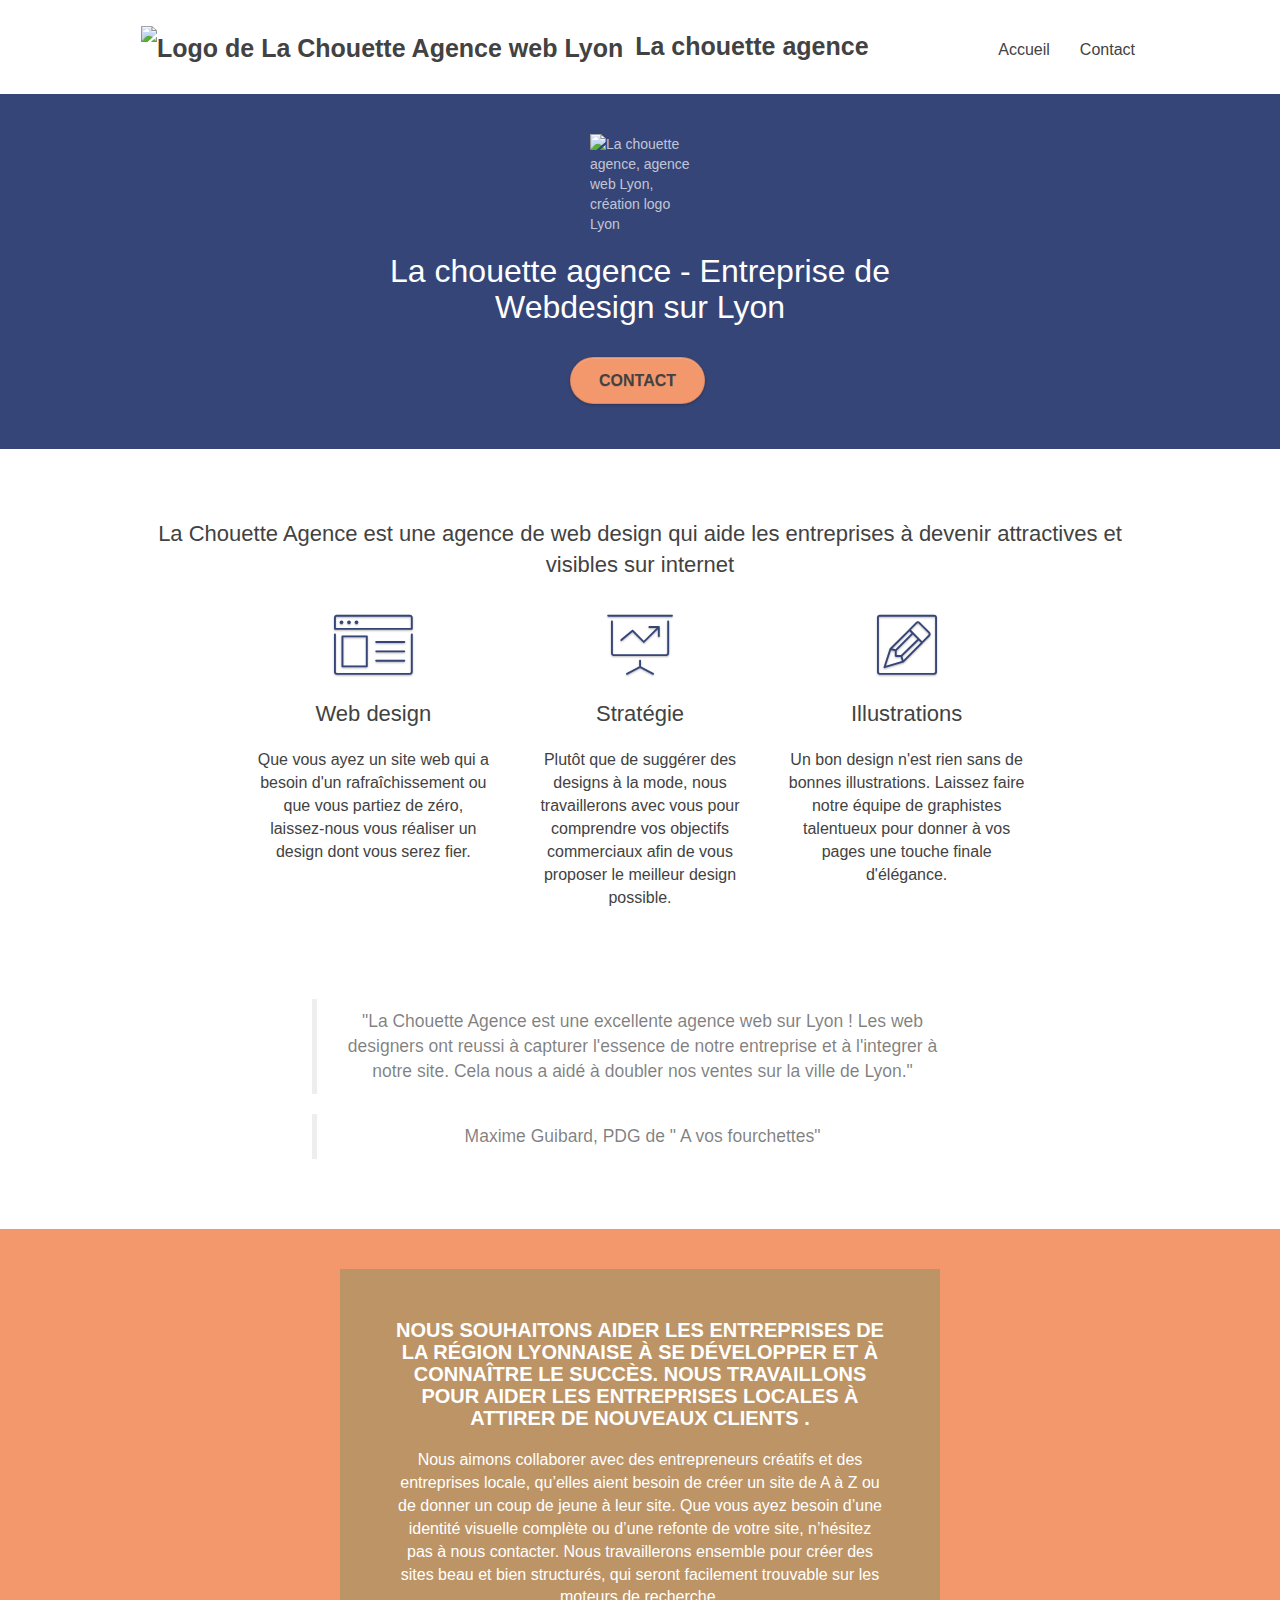
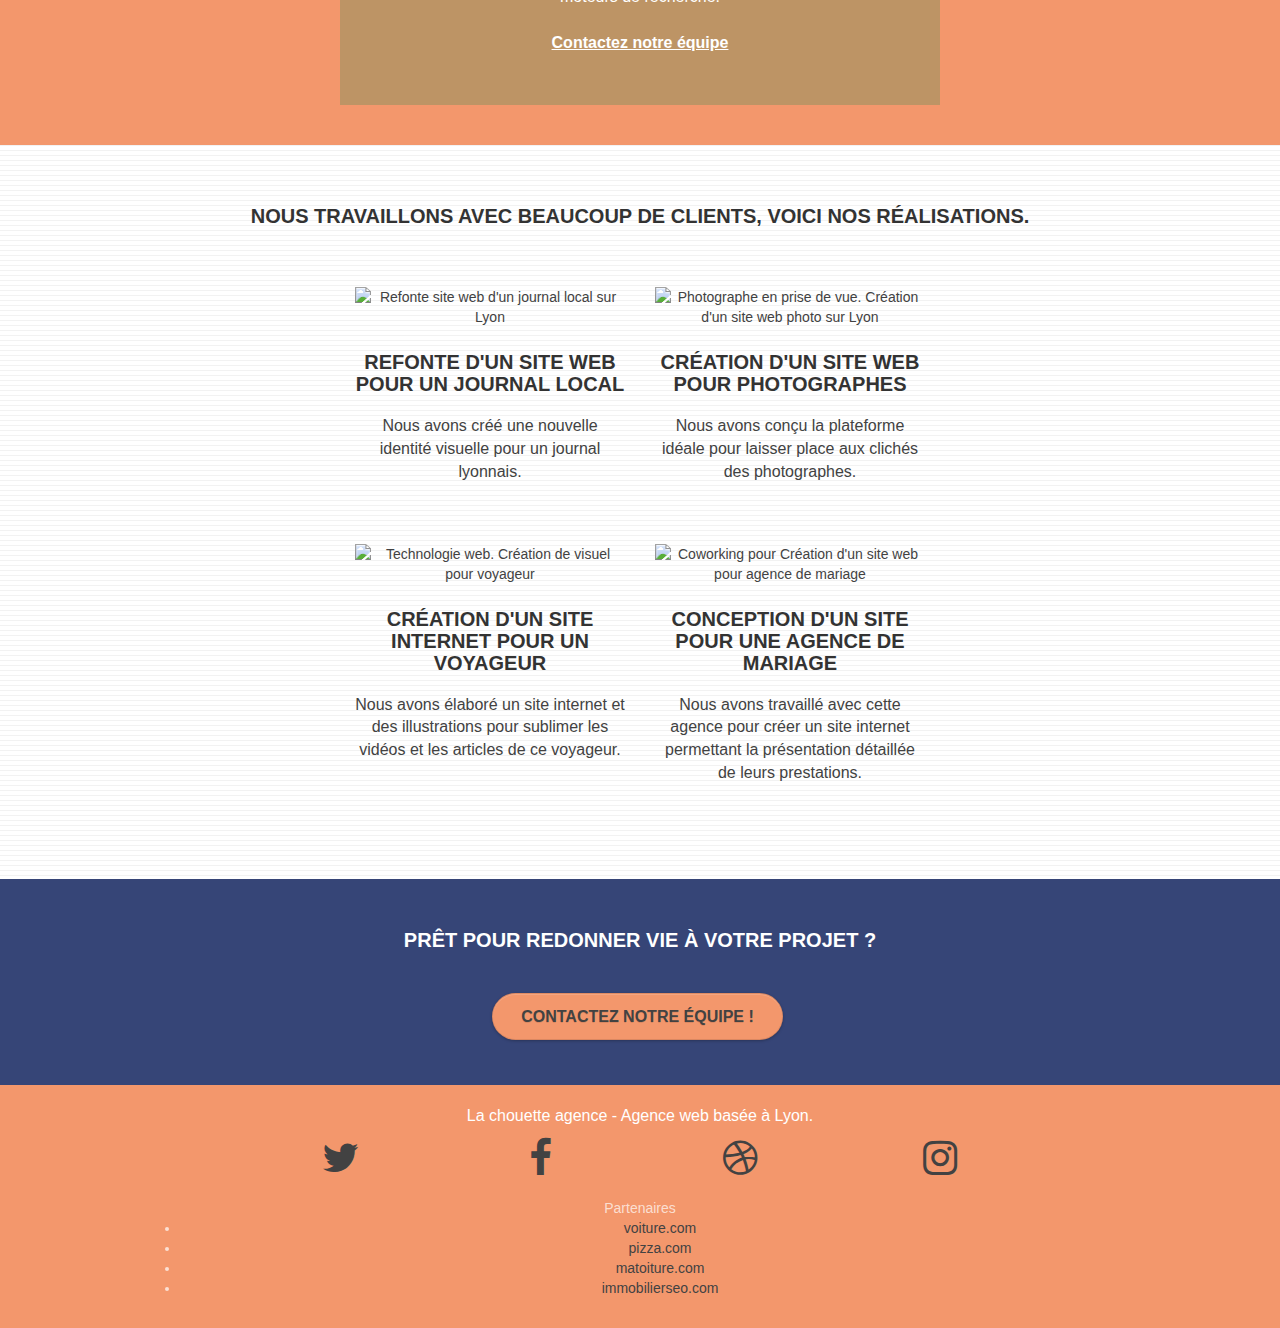
==== commit a8e529b6: "Correction de la sémantique" ====
--- a/index.html
+++ b/index.html
@@ -51,25 +51,23 @@
 					<span class="sr-only">Toggle navigation</span><span class="icon-bar"></span><span class="icon-bar"></span><span class="icon-bar"></span>
 				</button>
 			</div>
-			<div class="collapse navbar-collapse navbar-1 special-dropdown-nav">
+			<nav class="collapse navbar-collapse navbar-1 special-dropdown-nav">
 				<ul class="site-navigation nav navbar-nav">
 					<li>
-						<a href="index.html">Accueil</a>
+						<a href="index.html"><span class="navlink">Accueil</span></a>
 					</li>
 					<li>
-					</li>
-					<li>
-						<a href="page2.html">page2 &gt;</a>
+						<a href="contact.html"><span class="navlink">Contact</span></a>
 					</li>
 				</ul>
-			</div>
+			</nav>
 		</nav>
 	</div>
 </div>
 <!-- bloc-0 END -->
 
 <!-- bloc-1-presentation -->
-<div class="bloc bgc-dark-slate-blue bg-banniere d-bloc bg-t-edge bloc-bg-texture b-parallax" id="bloc-1-hero">
+<section class="bloc bgc-dark-slate-blue bg-banniere d-bloc bg-t-edge bloc-bg-texture b-parallax" id="bloc-1-hero">
 	<div class="container bloc-lg">
 		<div class="row tight-width-whitespace">
 			<div class="col-sm-12">
@@ -83,11 +81,11 @@
 			</div>
 		</div>
 	</div>
-</div>
+</section>
 <!-- bloc-1-presentation END -->
 
 <!-- bloc-2-services -->
-<div class="bloc bgc-white l-bloc" id="bloc-2-services">
+<section class="bloc bgc-white l-bloc" id="bloc-2-services">
 	<div class="container bloc-md">
 		<div class="row">
 			<div class="col-sm-12 text-center">
@@ -95,7 +93,7 @@
 			</div>
 		</div>
 		<div class="row voffset-lg med-width-whitespace">
-			<div class="col-sm-4">
+			<article class="col-sm-4">
 				<div class="text-center">
 					<span class="et-icon-browser sm-shadow icon-dark-slate-blue icons icon-lg"></span>
 				</div>
@@ -105,8 +103,8 @@
 				<p class="text-center ">
 					Que vous ayez un site web qui a besoin d'un rafraîchissement ou que vous partiez de zéro, laissez-nous vous réaliser un design dont vous serez fier.
 				</p>
-			</div>
-			<div class="col-sm-4">
+			</article>
+			<article class="col-sm-4">
 				<div class="text-center">
 					<span class="et-icon-presentation sm-shadow icon-dark-slate-blue icons icon-lg"></span>
 				</div>
@@ -116,8 +114,8 @@
 				<p class="text-center ">
 					Plutôt que de suggérer des designs à la mode, nous travaillerons avec vous pour comprendre vos objectifs commerciaux afin de vous proposer le meilleur design possible.<br>
 				</p>
-			</div>
-			<div class="col-sm-4">
+			</article>
+			<article class="col-sm-4">
 				<div class="text-center">
 					<span class="et-icon-edit sm-shadow icon-dark-slate-blue icons icon-lg"></span>
 				</div>
@@ -127,7 +125,7 @@
 				<p class="text-center ">
 					Un bon design n'est rien sans de bonnes illustrations. Laissez faire notre équipe de graphistes talentueux pour donner à vos pages une touche finale d'élégance.
 				</p>
-			</div>
+			</article>
 		</div>
 		<div class="row voffset-lg voffset">
 			<div class="col-xs-12 col-md-8 col-md-offset-2 text-center">
@@ -136,11 +134,11 @@
 			</div>
 		</div>
 	</div>
-</div>
+</section>
 <!-- bloc-2-services END -->
 
 <!-- bloc-3-what-i-do -->
-<div class="bloc tc-white bgc-atomic-tangerine bg-presentation d-bloc bloc-bg-texture b-parallax" id="bloc-3-what-i-do">
+<section class="bloc tc-white bgc-atomic-tangerine bg-presentation d-bloc bloc-bg-texture b-parallax" id="bloc-3-what-i-do">
 	<div class="container bloc-lg">
 		<div class="row tight-width-whitespace black-background">
 			<div class="col-sm-12">
@@ -153,18 +151,18 @@
 			</div>
 		</div>
 	</div>
-</div>
+</section>
 <!-- bloc-3-what-i-do END -->
 
 <!-- bloc-4-portfolio -->
-<div class="bloc bgc-white bg-lines-h2-bg bg-repeat l-bloc" id="bloc-4-portfolio">
+<section class="bloc bgc-white bg-lines-h2-bg bg-repeat l-bloc" id="bloc-4-portfolio">
 	<div class="container bloc-lg">
 		<div class="row">
 			<div class="col-sm-12 text-center">
 				<h3>Nous travaillons avec beaucoup de clients, voici nos réalisations.</h3>
 			</div>
 		</div>
-		<div class="row tight-width-whitespace portfolio-row">
+		<article class="row tight-width-whitespace portfolio-row">
 			<div class="col-sm-6">
 				<a href="#" data-lightbox="img/1_mini.webp" data-gallery-id="gallery-1" data-caption="Refonte d'un site web pour un journal local" data-frame="snapshot-lb">
 					<picture>
@@ -195,8 +193,8 @@
 					Nous avons conçu la plateforme idéale pour laisser place aux clichés des photographes.
 				</p>
 			</div>
-		</div>
-		<div class="row tight-width-whitespace portfolio-row">
+		</article>
+		<article class="row tight-width-whitespace portfolio-row">
 			<div class="col-sm-6">
 				<a href="#" data-lightbox="img/3_mini.webp" data-gallery-id="gallery-1" data-caption="Création d'un site internet pour un voyageur" data-frame="snapshot-lb">
 					<picture>
@@ -227,13 +225,13 @@
 					Nous avons travaillé avec cette agence pour créer un site internet permettant la présentation détaillée de leurs prestations.
 				</p>
 			</div>
-		</div>
-	</div>
-</div>
+		</article>
+	</div>
+</section>
 <!-- bloc-4-portfolio END -->
 
 <!-- bloc-5-cta -->
-<div class="bloc bgc-dark-slate-blue bg-banniere d-bloc bloc-bg-texture" id="bloc-5-cta">
+<section class="bloc bgc-dark-slate-blue bg-banniere d-bloc bloc-bg-texture" id="bloc-5-cta">
 	<div class="container bloc-lg">
 		<div class="row">
 			<h3 class="mg-md text-center tc-white">
@@ -244,11 +242,11 @@
 			</div>
 		</div>
 	</div>
-</div>
+</section>
 <!-- bloc-5-cta END -->
 
 <!-- Footer - bloc-8 -->
-<div class="bloc bgc-atomic-tangerine d-bloc" id="bloc-8">
+<section class="bloc bgc-atomic-tangerine d-bloc" id="bloc-8">
 	<div class="container bloc-sm">
 		<div class="row">
 			<div class="col-sm-12">
@@ -256,34 +254,44 @@
 					La chouette agence - Agence web basée à Lyon.<br>
 				</p>
 				<div class="row row-no-gutters social">
-					<div class="col-sm-3">
+					<article class="col-sm-3">
 						<div class="text-center">
 							<a class="social" href="index.html" aria-label="Twitter"><span class="fa fa-twitter icon-md"></span></a>
 						</div>
-					</div>
-					<div class="col-sm-3">
+					</article>
+					<article class="col-sm-3">
 						<div class="text-center">
 							<a class="social" href="index.html" aria-label="Facebook"><span class="fa fa-facebook icon-md"></span></a>
 						</div>
-					</div>
-					<div class="col-sm-3">
+					</article>
+					<article class="col-sm-3">
 						<div class="text-center">
 							<a class="social" href="index.html" aria-label="Dribble"><span class="fa fa-dribbble icon-md"></span></a>
 						</div>
-					</div>
-					<div class="col-sm-3">
+					</article>
+					<article class="col-sm-3">
 						<div class="text-center">
 							<a class="social" href="index.html" aria-label="Instagram"><span class="fa fa-instagram icon-md"></span></a>
 						</div>
-					</div>
-				</div>
-			</div>
-		</div>
-	</div>
-</div>
+					</article>
+				</div>
+				<div class="row">
+					<div class="col-sm-12 foot text-center"><br>
+						<span class="partner">Partenaires</span>
+						<ul class="list">
+							<li><a href="voiture.com">voiture.com</a></li>
+							<li><a href="pizza.com">pizza.com</a></li>
+							<li><a href="matoiture.com">matoiture.com</a></li>
+							<li><a href="immobilierseo.com">immobilierseo.com</a></li>
+						</ul>		
+					</div>	
+				</div>
+			</div>
+		</div>
+	</div>
+</section>
 <!-- Footer - bloc-8 END -->
 
-</div>
 <!-- Principal conteneur END -->
 <script src="https://cdnjs.cloudflare.com/ajax/libs/jquery/2.1.0/jquery.js"></script>
 <script src="https://cdnjs.cloudflare.com/ajax/libs/twitter-bootstrap/3.3.5/js/bootstrap.js"></script>
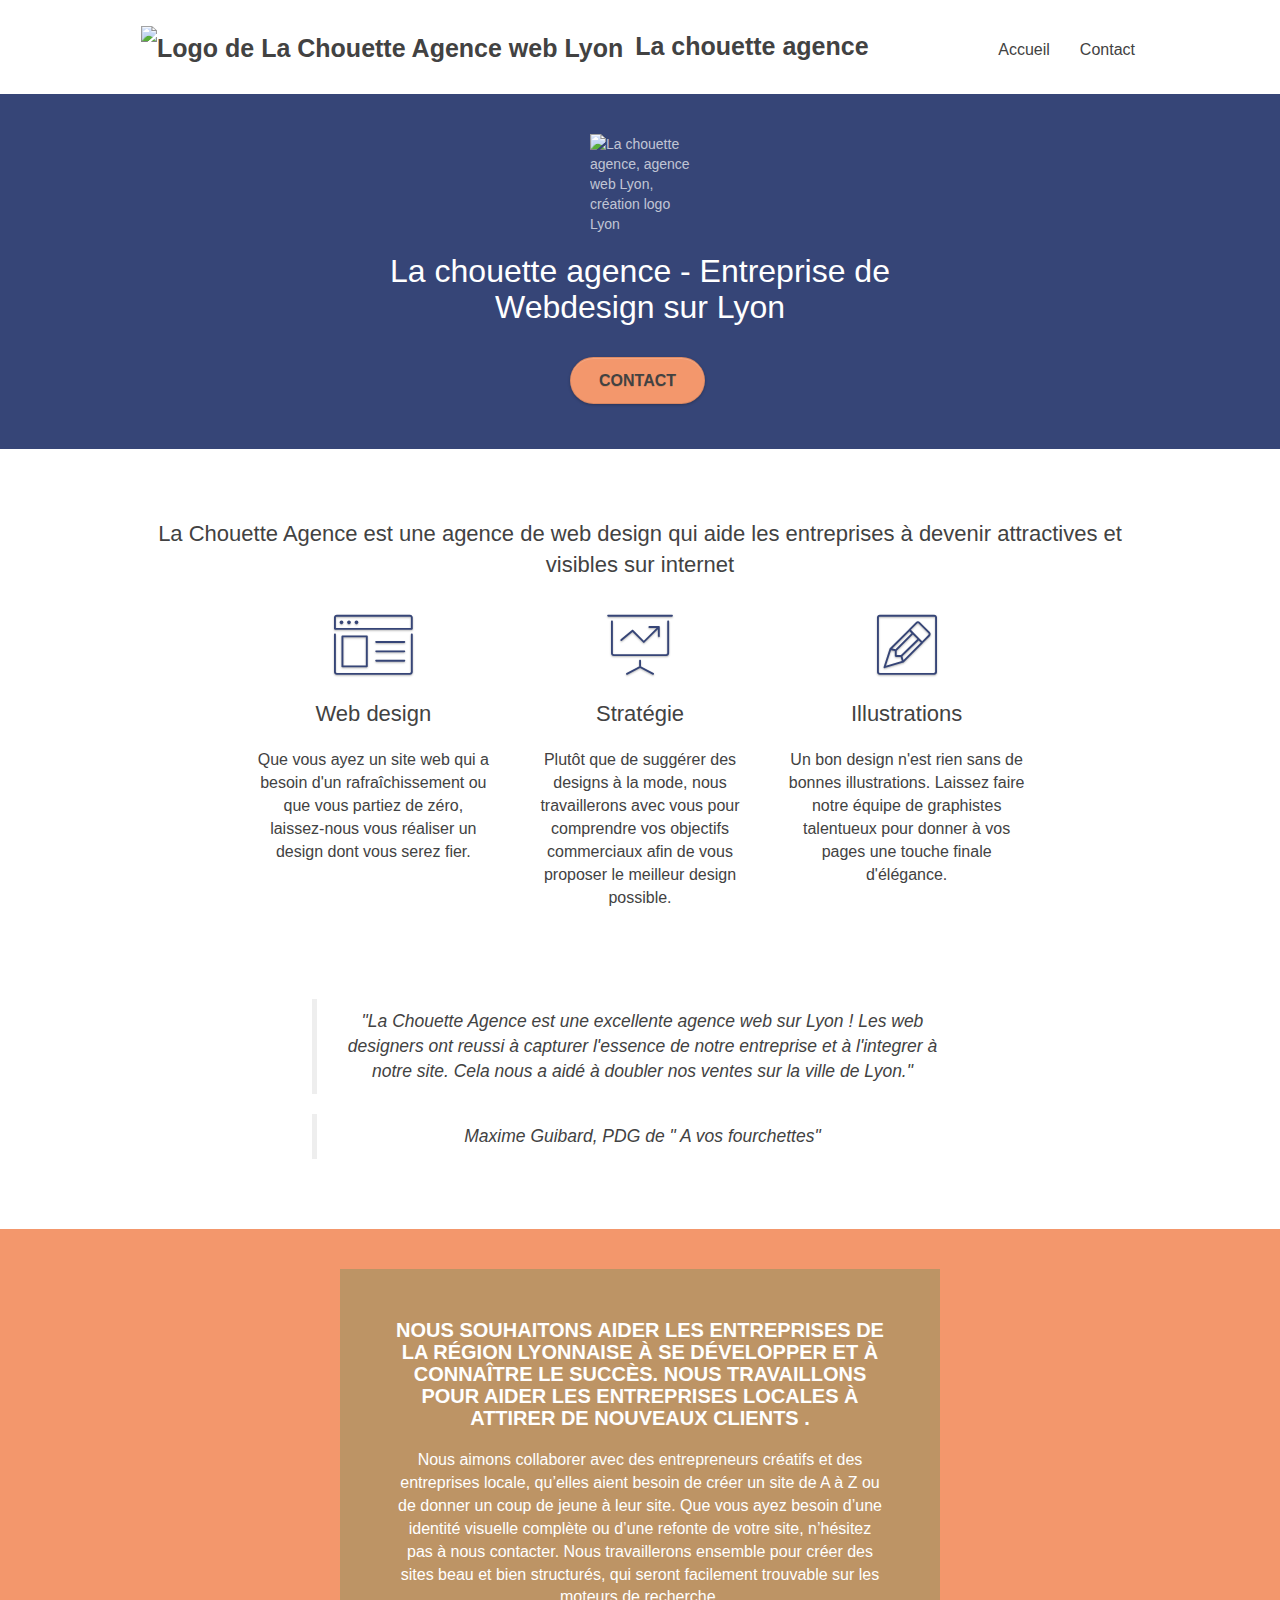
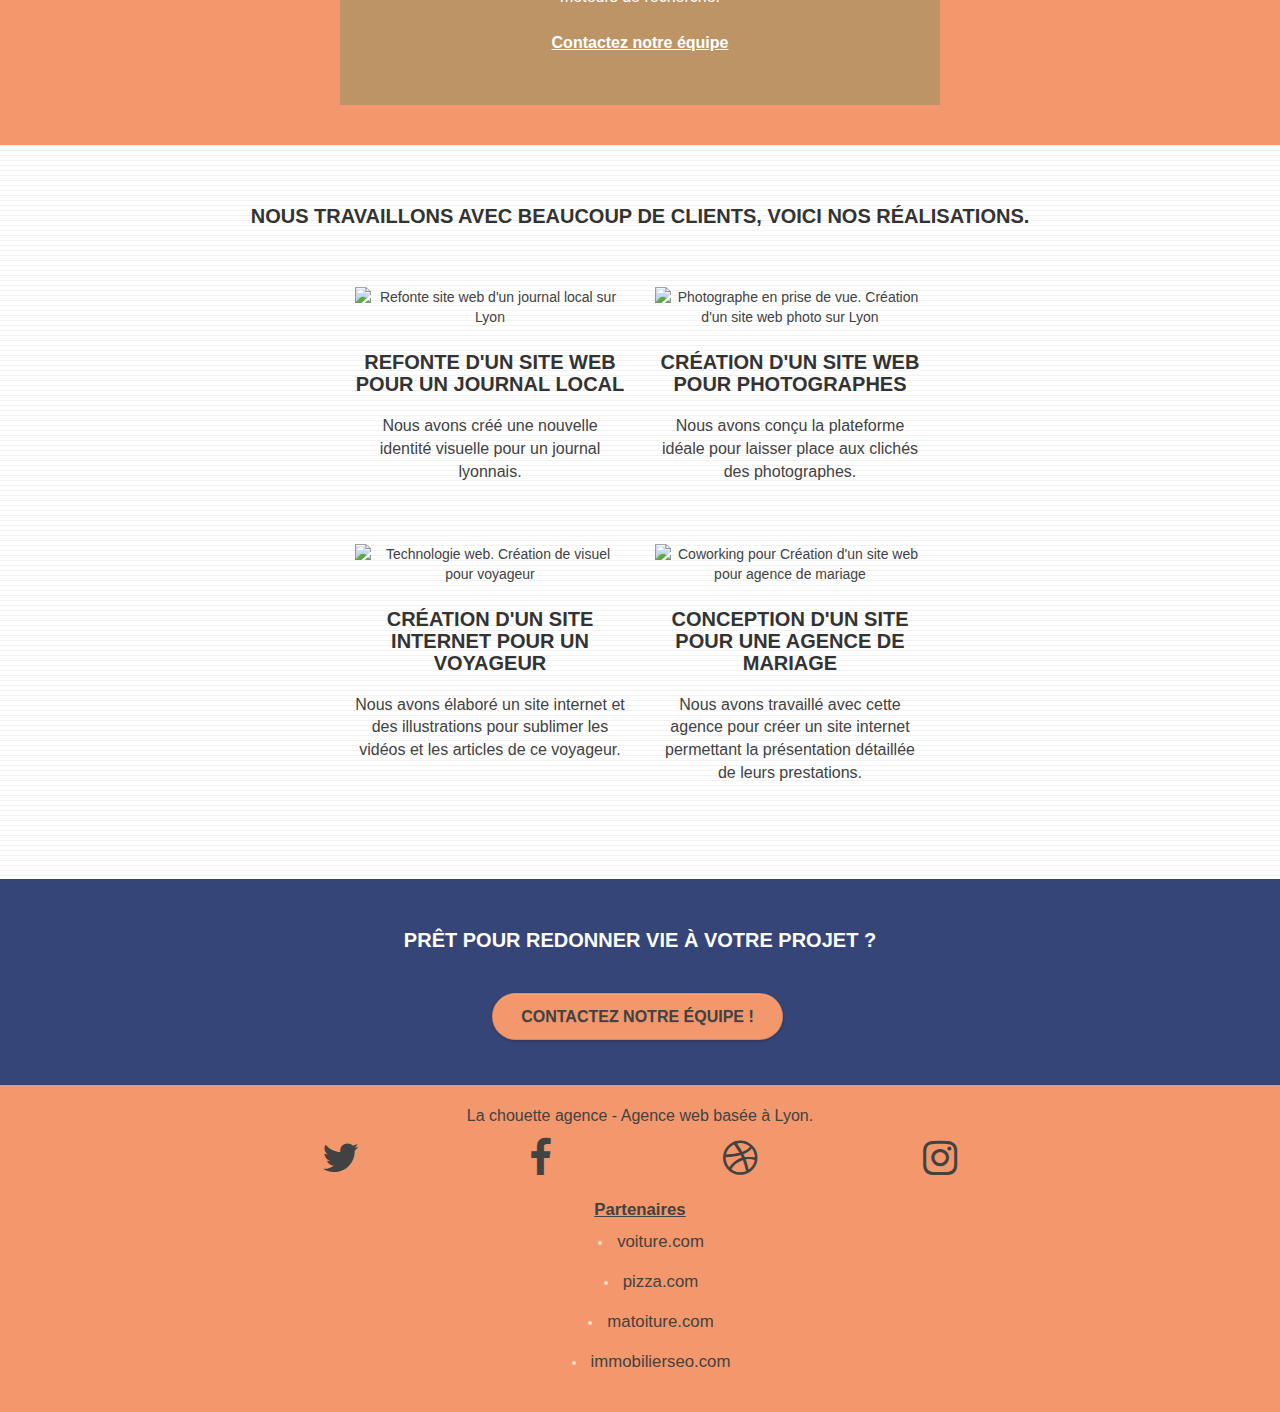
==== commit 1506bdfa: "Modifications validateur html css" ====
--- a/index.html
+++ b/index.html
@@ -18,14 +18,14 @@
 
 	<!-- Open Graph / Facebook -->
 	<meta property="og:type" content="website">
-	<meta property="og:url" content="https://lancelletimote.github.io/TimoteLancelle_4_14112020/">
+	<meta property="og:url" content="https://lancelletimote.github.io/TimoteLancelle_4_15112020/">
 	<meta property="og:title" content="La chouette agence">
 	<meta property="og:description" content="Agence web basé à Lyon, création de sites internet personnalisés. La chouette agence vous accompagne dans vos projets et réalisations sur le web.">
 	<meta property="og:image" content="https://metatags.io/assets/meta-tags-16a33a6a8531e519cc0936fbba0ad904e52d35f34a46c97a2c9f6f7dd7d336f2.png">
 
 	<!-- Twitter -->
 	<meta property="twitter:card" content="summary_large_image">
-	<meta property="twitter:url" content="https://lancelletimote.github.io/TimoteLancelle_4_14112020/">
+	<meta property="twitter:url" content="https://lancelletimote.github.io/TimoteLancelle_4_15112020/">
 	<meta property="twitter:title" content="La chouette agence">
 	<meta property="twitter:description" content="Agence web basé à Lyon, création de sites internet personnalisés. La chouette agence vous accompagne dans vos projets et réalisations sur le web.">
 	<meta property="twitter:image" content="https://metatags.io/assets/meta-tags-16a33a6a8531e519cc0936fbba0ad904e52d35f34a46c97a2c9f6f7dd7d336f2.png">
@@ -129,8 +129,8 @@
 		</div>
 		<div class="row voffset-lg voffset">
 			<div class="col-xs-12 col-md-8 col-md-offset-2 text-center">
-				<blockquote>"La Chouette Agence est une excellente agence web sur Lyon ! Les web designers ont reussi à capturer l'essence de notre entreprise et à l'integrer à notre site. Cela nous a aidé à doubler nos ventes sur la ville de Lyon."</blockquote>
-				<blockquote>Maxime Guibard, PDG de " A vos fourchettes"</blockquote>
+				<blockquote class="sign">"La Chouette Agence est une excellente agence web sur Lyon ! Les web designers ont reussi à capturer l'essence de notre entreprise et à l'integrer à notre site. Cela nous a aidé à doubler nos ventes sur la ville de Lyon."</blockquote>
+				<blockquote class="sign">Maxime Guibard, PDG de " A vos fourchettes"</blockquote>
 			</div>
 		</div>
 	</div>
@@ -250,7 +250,7 @@
 	<div class="container bloc-sm">
 		<div class="row">
 			<div class="col-sm-12">
-				<p class="text-center white">
+				<p class="text-center">
 					La chouette agence - Agence web basée à Lyon.<br>
 				</p>
 				<div class="row row-no-gutters social">
@@ -292,11 +292,14 @@
 </section>
 <!-- Footer - bloc-8 END -->
 
+</div>
+
 <!-- Principal conteneur END -->
 <script src="https://cdnjs.cloudflare.com/ajax/libs/jquery/2.1.0/jquery.js"></script>
 <script src="https://cdnjs.cloudflare.com/ajax/libs/twitter-bootstrap/3.3.5/js/bootstrap.js"></script>
 <script src="./js/blocs.js"></script>
 <script src="https://cdnjs.cloudflare.com/ajax/libs/jquery.touchswipe/1.6.18/jquery.touchSwipe.js" defer></script>
 <script src="https://cdnjs.cloudflare.com/ajax/libs/gmaps.js/0.4.25/gmaps.js"></script>
+
 </body>
 </html>
--- a/style_mini.css
+++ b/style_mini.css
@@ -1 +1 @@
-body{margin:0;padding:0;background:#FFF;overflow-x:hidden;-webkit-font-smoothing:antialiased;-moz-osx-font-smoothing:grayscale}a,button{transition:all .3s ease-in-out;outline:none!important}a:hover{text-decoration:none;cursor:pointer}#page-loading-blocs-notifaction{position:fixed;top:0;bottom:0;width:100%;z-index:100000;background:#fff url("img/pageload-spinner.gif") no-repeat center center}.logo{height:50px}.bloc{width:100%;clear:both;background:50% 50% no-repeat;padding:0 50px;-webkit-background-size:cover;-moz-background-size:cover;-o-background-size:cover;background-size:cover;position:relative}.bloc .container{padding-left:0;padding-right:0}.bloc-lg{padding:40px 50px}.bloc-md{padding:50px}.bloc-sm{padding:20px 50px}.bg-center,.bg-l-edge,.bg-r-edge,.bg-t-edge,.bg-b-edge,.bg-tl-edge,.bg-bl-edge,.bg-tr-edge,.bg-br-edge,.bg-repeat{-webkit-background-size:auto!important;-moz-background-size:auto!important;-o-background-size:auto!important;background-size:auto!important}.bg-repeat{background:repeat}.bg-t-edge{background:top no-repeat}.bloc-bg-texture::before{content:"";background-size:2px 2px;position:absolute;top:0;bottom:0;left:0;right:0}.b-parallax{background-attachment:fixed}.d-bloc{color:rgba(255,255,255,.7)}.d-bloc button:hover{color:rgba(255,255,255,.9)}.d-bloc .icon-round,.d-bloc .icon-square,.d-bloc .icon-rounded,.d-bloc .icon-semi-rounded-a,.d-bloc .icon-semi-rounded-b{border-color:rgba(255,255,255,.9)}.d-bloc .divider-h span{border-color:rgba(255,255,255,.2)}.d-bloc .a-btn,.d-bloc .navbar a,.d-bloc .navbar-brand,.d-bloc a .icon-sm,.d-bloc a .icon-md,.d-bloc a .icon-lg,.d-bloc a .icon-xl,.d-bloc h1 a,.d-bloc h2 a,.d-bloc h3 a,.d-bloc h4 a,.d-bloc h5 a,.d-bloc h6 a,.d-bloc p a{color:rgba(66,66,66)}.d-bloc .a-btn:hover,.d-bloc .navbar a:hover,.d-bloc .navbar-brand:hover,.d-bloc a:hover .icon-sm,.d-bloc a:hover .icon-md,.d-bloc a:hover .icon-lg,.d-bloc a:hover .icon-xl,.d-bloc h1 a:hover,.d-bloc h2 a:hover,.d-bloc h3 a:hover,.d-bloc h4 a:hover,.d-bloc h5 a:hover,.d-bloc h6 a:hover,.d-bloc p a:hover{color:rgba(255,255,255,1)}.d-bloc .navbar-toggle .icon-bar{background:rgba(255,255,255,1)}.d-bloc .btn-wire,.d-bloc .btn-wire:hover{color:rgba(255,255,255,1);border-color:rgba(255,255,255,1)}.d-bloc .panel{color:rgba(0,0,0,.5)}.d-bloc .panel button:hover{color:rgba(0,0,0,.7)}.d-bloc .panel icon{border-color:rgba(0,0,0,.7)}.d-bloc .panel .divider-h span{border-color:rgba(0,0,0,.1)}.d-bloc .panel .a-btn{color:rgba(0,0,0,.6)}.d-bloc .panel .a-btn:hover{color:rgba(0,0,0,1)}.d-bloc .panel .btn-wire,.d-bloc .panel .btn-wire:hover{color:rgba(0,0,0,.7);border-color:rgba(0,0,0,.3)}.d-bloc .panel,.l-bloc{color:rgba(0,0,0,.5)}.d-bloc .panel button:hover,.l-bloc button:hover{color:rgba(0,0,0,.7)}.l-bloc .icon-round,.l-bloc .icon-square,.l-bloc .icon-rounded,.l-bloc .icon-semi-rounded-a,.l-bloc .icon-semi-rounded-b{border-color:rgba(0,0,0,.7)}.d-bloc .panel .divider-h span,.l-bloc .divider-h span{border-color:rgba(0,0,0,.1)}.d-bloc .panel .a-btn,.l-bloc .a-btn,.l-bloc .navbar a,.l-bloc .navbar-brand,.l-bloc a .icon-sm,.l-bloc a .icon-md,.l-bloc a .icon-lg,.l-bloc a .icon-xl,.l-bloc h1 a,.l-bloc h2 a,.l-bloc h3 a,.l-bloc h4 a,.l-bloc h5 a,.l-bloc h6 a,.l-bloc p a{color:rgba(0,0,0,.6)}.d-bloc .panel .a-btn:hover,.l-bloc .a-btn:hover,.l-bloc .navbar a:hover,.l-bloc .navbar-brand:hover,.l-bloc a:hover .icon-sm,.l-bloc a:hover .icon-md,.l-bloc a:hover .icon-lg,.l-bloc a:hover .icon-xl,.l-bloc h1 a:hover,.l-bloc h2 a:hover,.l-bloc h3 a:hover,.l-bloc h4 a:hover,.l-bloc h5 a:hover,.l-bloc h6 a:hover,.l-bloc p a:hover{color:rgba(0,0,0,1)}.l-bloc .navbar-toggle .icon-bar{color:rgba(0,0,0,.6)}.d-bloc .panel .btn-wire,.d-bloc .panel .btn-wire:hover,.l-bloc .btn-wire,.l-bloc .btn-wire:hover{color:rgba(0,0,0,.7);border-color:rgba(0,0,0,.3)}.voffset{margin-top:30px}.voffset-lg{margin-top:80px}.row-no-gutters{margin-right:0;margin-left:0}.row.row-no-gutters>[class^="col-"],.row.row-no-gutters>[class*=" col-"]{padding-right:0;padding-left:0}#bloc-1-hero h1{font-size:32px}.navbar{margin-bottom:0;z-index:1}.navbar-brand{height:auto;padding:3px 15px;font-size:25px;font-weight:normal;font-weight:600;line-height:44px}.navbar-brand img{max-height:200px;margin:0 5px 0 0;display:inline}.navbar-brand img[src$=svg]{min-width:100px}.nav-center .navbar-brand img{margin:0}.navbar .nav{padding-top:2px;margin-right:-16px;float:right;z-index:1}.nav>li{float:left;margin-top:4px;font-size:16px}.navbar-nav .open .dropdown-menu>li>a{text-align:inherit}.nav>li a:hover,.nav>li a:focus{background:transparent}.navbar-toggle{margin:10px 10px 0 0;border:0}.navbar-toggle:hover{background:transparent!important}.navbar-toggle .icon-bar{background-color:rgba(0,0,0,.5);width:26px}.nav-invert .navbar .nav{float:left}.nav-invert .navbar-header,.nav-invert .navbar-brand{float:right;position:relative;z-index:2}@media(min-width:768px){.site-navigation{position:absolute;top:50%;right:20px;transform:translate(0,-50%);-webkit-transform:translateY(-50%)}.nav>li .dropdown-menu a,.nav>li .dropdown-menu a:hover{color:#484848}.nav-invert .site-navigation{left:0;right:0}.nav-center{text-align:center}.nav-center .navbar-header{width:100%}.nav-center .navbar-header,.nav-center .navbar-brand,.nav-center .nav>li{float:none;display:inline-block}.nav-center .site-navigation{position:relative;width:100%;right:0;margin-right:0;margin-top:20px}.nav-center.mini-nav .navbar-toggle{float:none;margin:10px auto 0}}.nav>li>.dropdown a{background:none!important;display:block;padding:14px 15px}nav .caret{margin:0 5px}.dropdown-menu .dropdown-menu{top:-8px;left:100%}.dropdown-menu .dropmenu-flow-right{top:100%;left:0;margin-left:-1px;border-top-left-radius:0;border-top-right-radius:0}.dropdown-menu .dropdown span{border:4px solid black;border-top-color:transparent;border-right-color:transparent;border-bottom-color:transparent;margin:6px -5px 0 0!important;float:right}.mg-md{margin-top:10px;margin-bottom:20px}.mg-lg{margin-top:10px;margin-bottom:40px}.btn{margin:0 5px 5px 0}.btn.pull-right{margin:0 0 5px 5px}.btn-d,.btn-d:hover,.btn-d:focus{color:#FFF;background:rgba(0,0,0,.3)}button{outline:none!important}.btn-rd{border-radius:40px}.btn-clean{border:1px solid rgba(0,0,0,.08);border-bottom-color:rgba(0,0,0,.1);text-shadow:0 1px 0 rgba(0,0,1,.1);box-shadow:0 1px 3px rgba(0,0,1,.25),inset 0 1px 0 0 rgba(255,255,255,.15)}.icon-md{font-size:40px!important}.icon-lg{font-size:60px!important}.sm-shadow{text-shadow:0 1px 2px rgba(0,0,0,.3)}.panel-sq,.panel-sq .panel-heading,.panel-sq .panel-footer{border-radius:0}.panel-rd{border-radius:30px}.panel-rd .panel-heading{border-radius:29px 29px 0 0}.panel-rd .panel-footer{border-radius:0 0 29px 29px}.form-control{border-color:rgba(0,0,0,.1);box-shadow:none}.scrollToTop{width:40px;height:40px;position:fixed;bottom:20px;right:20px;opacity:0;z-index:500;transition:all .3s ease-in-out}.scrollToTop span{margin-top:6px}.showScrollTop{font-size:14px;opacity:1}a[data-lightbox]{position:relative;display:block;text-align:center}a[data-lightbox]:hover::before{content:"+";font-family:"HelveticaNeue-Light","Helvetica Neue Light","Helvetica Neue",Helvetica,Arial;font-size:32px;width:50px;height:50px;margin-left:-25px;border-radius:50%;background:rgba(0,0,0,.6);color:#FFF;font-weight:100;z-index:1;position:absolute;top:50%;transform:translateY(-50%);-webkit-transform:translateY(-50%)}a[data-lightbox]:hover img{opacity:.6;-webkit-animation-fill-mode:none;animation-fill-mode:none}#lightbox-modal{display:flex;align-items:center}#lightbox-modal .modal-dialog{width:90%;max-width:900px;margin:0 auto 0}#lightbox-modal .modal-dialog img{max-height:90vh;margin:0 auto}.lightbox-caption{padding:20px;color:#FFF;background:rgba(0,0,0,.5);position:absolute;left:15px;right:15px;bottom:5px}.close-lightbox{color:#FFF;font-size:30px;position:absolute;top:20px;right:20px;z-index:20;background:rgba(0,0,0,.5);border:0;line-height:30px;padding:0 9px 5px;opacity:.3}.close-lightbox:hover,.next-lightbox:hover,.prev-lightbox:hover{opacity:1.0;color:#FFF}.next-lightbox,.prev-lightbox{font-size:20px;color:rgba(255,255,255,.9);background:rgba(0,0,0,.5);transition:all .2s ease-in-out;position:absolute;top:45%;z-index:1;opacity:.4}.next-lightbox{padding:6px 8px 1px 13px;right:25px}.prev-lightbox{padding:6px 13px 1px 10px;left:25px}.snapshot-lb .modal-body{padding-bottom:45px}.snapshot-lb .lightbox-caption{padding:0;color:rgba(0,0,0,.5);background:0}h1,h2,h3,h4,h5,h6,p,label,.btn,a{font-family:"helvetica";font-weight:400;color:#424242!important}.container{max-width:1000px}.hero-bloc-text{font-size:48px}.hero-bloc-text-sub{font-size:36px}.statement-bloc-text{line-height:26px;font-style:italic;font-size:20px;text-align:center;font-weight:lighter;max-width:520px;margin:auto auto auto auto}p{font-size:16px}.tight-width-whitespace{max-width:600px;margin:auto auto auto auto}.h1{font-size:24px;font-family:"Open Sans"}.cta-hero{margin-top:22px;color:#fff!important;text-transform:uppercase;padding:12px 28px 12px 28px;font-size:16px;font-weight:700}.social{max-width:800px;margin:auto auto auto auto}h2{font-size:22px;line-height:1.4em}h3{font-size:20px;text-transform:uppercase;font-weight:700;color:#333!important}.med-width-whitespace{max-width:800px;margin:auto auto auto auto;box-shadow:0 0 0 #000}h1{color:#333!important}h4{color:#333!important}.icons{margin-bottom:14px;margin-top:24px}.white{color:#fff!important}.portfolio-thumb{margin-bottom:24px}.portfolio-row{margin-bottom:44px;margin-top:50px}.avatar{box-shadow:0 4px 9px rgba(0,0,0,0.3)}.black-background{background-color:rgba(165,147,99,0.7);padding:40px 40px 40px 40px}.bold-link{font-weight:900;text-decoration:underline!important}.bgc-white{background-color:#fff}.bgc-dark-slate-blue{background-color:#364577}.bgc-atomic-tangerine{background-color:#f3976c}.tc-white{color:#FFF!important}.btn-atomic-tangerine{background:#f3976c;color:#424242!important}.btn-atomic-tangerine:hover{background:#c27956!important;color:#fff!important}.ltc-white{color:#fff!important}.ltc-white:hover{color:#ccc!important}.ltc-atomic-tangerine{color:#f3976c!important}.ltc-atomic-tangerine:hover{color:#c27956!important}.icon-dark-slate-blue{color:#364577!important;border-color:#364577!important}.bg-lines-h2-bg{background-image:url("img/lines-h2-bg.png")}.bg-banniere{background-image:url("img/la_chouette_agence_banniere_mini.jpg")}.bg-presentation{background-image:url("img/image_de_presentation.jpg")}@media(max-width:1024px){.bloc{padding-left:20px;padding-right:20px}.bloc.full-width-bloc,.bloc-tile-2.full-width-bloc .container,.bloc-tile-3.full-width-bloc .container,.bloc-tile-4.full-width-bloc .container{padding-left:0;padding-right:0}}@media(max-width:992px) and (min-width:768px){.navbar .nav{max-width:80%}.nav-center.navbar .nav{max-width:100%}}@media only screen and (min-device-width:768px) and (max-device-width:1024px) and (orientation:landscape){.b-parallax{background-attachment:scroll}}@media only screen and (min-device-width:1024px) and (max-device-width:1366px) and (-webkit-min-device-pixel-ratio:1.5){.b-parallax{background-attachment:scroll}}@media(max-width:991px){.container{width:100%}.b-parallax{background-attachment:scroll}.page-container,#hero-bloc{overflow-x:hidden;position:relative}.bloc{padding-left:constant(safe-area-inset-left);padding-right:constant(safe-area-inset-right)}.bloc-group,.bloc-group .bloc{display:block;width:100%}.bloc-fill-screen .fill-bloc-top-edge,.bloc-fill-screen .fill-bloc-bottom-edge{padding:0 20px;padding-left:constant(safe-area-inset-left);padding-right:constant(safe-area-inset-right)}}@media(max-width:767px){.page-container{overflow-x:hidden;position:relative}h1,h2,h3,h4,h5,h6,p,#disqus_thread{padding-left:10px!important;padding-right:10px!important}.b-parallax{background-attachment:scroll}.navbar .nav{padding-top:0;border-top:1px solid rgba(0,0,0,.2);float:none!important}.navbar.row{margin-left:0;margin-right:0}.site-navigation{position:inherit;transform:none;-webkit-transform:none;-ms-transform:none}.nav>li{margin-top:0;border-bottom:1px solid rgba(0,0,0,.1);background:rgba(0,0,0,.05);text-align:left;padding-left:15px;width:100%}.nav>li:hover{background:rgba(0,0,0,.08)}.dropdown .dropdown a .caret{float:none;margin:5px 0 0 10px!important;border:4px solid black;border-bottom-color:transparent;border-right-color:transparent;border-left-color:transparent}#hero-bloc .navbar .nav{background:rgba(0,0,0,.8)}#hero-bloc .navbar .nav a{color:rgba(255,255,255,.6)}.hero{padding:50px 0}.hero-nav{left:-1px;right:-1px}.navbar-collapse{padding:0;overflow-x:hidden;-webkit-box-shadow:none;box-shadow:none}.navbar-brand img{max-height:40px;width:auto}.nav-invert .navbar-header{float:none;width:100%}.nav-invert .navbar-toggle{float:left;margin-left:10px}.bloc{padding-left:0;padding-right:0}.bloc-xxl,.bloc-xl,.bloc-lg{padding:40px 0}.bloc-sm,.bloc-md{padding-left:0;padding-right:0}.bloc-tile-2 .container,.bloc-tile-3 .container,.bloc-tile-4 .container,.bloc-fill-screen .fill-bloc-top-edge,.bloc-fill-screen .fill-bloc-bottom-edge{padding-left:0;padding-right:0}.a-block{padding:0 10px}.btn-dwn{display:none}.voffset{margin-top:5px}.voffset-md{margin-top:20px}.voffset-lg{margin-top:30px}form{padding:5px}.close-lightbox{display:inline-block}.blocsapp-device-iphone5{background-size:216px 425px;padding-top:60px;width:216px;height:425px}.blocsapp-device-iphone5 img{width:180px;height:320px}}@media(max-width:400px){.bloc{padding-left:0;padding-right:0}}@media(max-width:767px){.bloc-mob-center-text{text-align:center}}+body{margin:0;padding:0;overflow-x:hidden;background:#FFF;-webkit-font-smoothing:antialiased;-moz-osx-font-smoothing:grayscale}a,button{outline:none!important;transition:all .3s ease-in-out}a:hover{text-decoration:none;cursor:pointer}#page-loading-blocs-notifaction{z-index:100000;position:fixed;top:0;bottom:0;width:100%;background:#fff url(img/pageload-spinner.gif) no-repeat center center}.logo{height:50px}.bloc{clear:both;position:relative;width:100%;padding:0 50px;background:50% 50% no-repeat;-webkit-background-size:cover;-moz-background-size:cover;background-size:cover;-o-background-size:cover}.bloc .container{padding-right:0;padding-left:0}.bloc-lg{padding:40px 50px}.bloc-md{padding:50px}.bloc-sm{padding:20px 50px}.bg-center,.bg-l-edge,.bg-r-edge,.bg-t-edge,.bg-b-edge,.bg-tl-edge,.bg-bl-edge,.bg-tr-edge,.bg-br-edge,.bg-repeat{-webkit-background-size:auto!important;-moz-background-size:auto!important;background-size:auto!important;-o-background-size:auto!important}.bg-repeat{background:repeat}.bg-t-edge{background:top no-repeat}.bloc-bg-texture::before{content:"";position:absolute;top:0;right:0;bottom:0;left:0;background-size:2px 2px}.b-parallax{background-attachment:fixed}.d-bloc{color:rgba(255,255,255,.7)}.d-bloc button:hover{color:rgba(255,255,255,.9)}.d-bloc .icon-round,.d-bloc .icon-square,.d-bloc .icon-rounded,.d-bloc .icon-semi-rounded-a,.d-bloc .icon-semi-rounded-b{border-color:rgba(255,255,255,.9)}.d-bloc .divider-h span{border-color:rgba(255,255,255,.2)}.d-bloc .a-btn,.d-bloc .navbar a,.d-bloc .navbar-brand,.d-bloc a .icon-sm,.d-bloc a .icon-md,.d-bloc a .icon-lg,.d-bloc a .icon-xl,.d-bloc h1 a,.d-bloc h2 a,.d-bloc h3 a,.d-bloc h4 a,.d-bloc h5 a,.d-bloc h6 a,.d-bloc p a{color:rgba(66,66,66)}.d-bloc .a-btn:hover,.d-bloc .navbar a:hover,.d-bloc .navbar-brand:hover,.d-bloc a:hover .icon-sm,.d-bloc a:hover .icon-md,.d-bloc a:hover .icon-lg,.d-bloc a:hover .icon-xl,.d-bloc h1 a:hover,.d-bloc h2 a:hover,.d-bloc h3 a:hover,.d-bloc h4 a:hover,.d-bloc h5 a:hover,.d-bloc h6 a:hover,.d-bloc p a:hover{color:rgba(255,255,255,1)}.d-bloc .navbar-toggle .icon-bar{background:rgba(255,255,255,1)}.d-bloc .btn-wire,.d-bloc .btn-wire:hover{border-color:rgba(255,255,255,1);color:rgba(255,255,255,1)}.d-bloc .panel{color:rgba(0,0,0,.5)}.d-bloc .panel button:hover{color:rgba(0,0,0,.7)}.d-bloc .panel icon{border-color:rgba(0,0,0,.7)}.d-bloc .panel .divider-h span{border-color:rgba(0,0,0,.1)}.d-bloc .panel .a-btn{color:rgba(0,0,0,.6)}.d-bloc .panel .a-btn:hover{color:rgba(0,0,0,1)}.d-bloc .panel .btn-wire,.d-bloc .panel .btn-wire:hover{border-color:rgba(0,0,0,.3);color:rgba(0,0,0,.7)}.d-bloc .panel,.l-bloc{color:rgba(0,0,0,.5)}.d-bloc .panel button:hover,.l-bloc button:hover{color:rgba(0,0,0,.7)}.l-bloc .icon-round,.l-bloc .icon-square,.l-bloc .icon-rounded,.l-bloc .icon-semi-rounded-a,.l-bloc .icon-semi-rounded-b{border-color:rgba(0,0,0,.7)}.d-bloc .panel .divider-h span,.l-bloc .divider-h span{border-color:rgba(0,0,0,.1)}.d-bloc .panel .a-btn,.l-bloc .a-btn,.l-bloc .navbar a,.l-bloc .navbar-brand,.l-bloc a .icon-sm,.l-bloc a .icon-md,.l-bloc a .icon-lg,.l-bloc a .icon-xl,.l-bloc h1 a,.l-bloc h2 a,.l-bloc h3 a,.l-bloc h4 a,.l-bloc h5 a,.l-bloc h6 a,.l-bloc p a{color:rgba(0,0,0,.6)}.d-bloc .panel .a-btn:hover,.l-bloc .a-btn:hover,.l-bloc .navbar a:hover,.l-bloc .navbar-brand:hover,.l-bloc a:hover .icon-sm,.l-bloc a:hover .icon-md,.l-bloc a:hover .icon-lg,.l-bloc a:hover .icon-xl,.l-bloc h1 a:hover,.l-bloc h2 a:hover,.l-bloc h3 a:hover,.l-bloc h4 a:hover,.l-bloc h5 a:hover,.l-bloc h6 a:hover,.l-bloc p a:hover{color:rgba(0,0,0,1)}.l-bloc .navbar-toggle .icon-bar{color:rgba(0,0,0,.6)}.d-bloc .panel .btn-wire,.d-bloc .panel .btn-wire:hover,.l-bloc .btn-wire,.l-bloc .btn-wire:hover{border-color:rgba(0,0,0,.3);color:rgba(0,0,0,.7)}.voffset{margin-top:30px}.voffset-lg{margin-top:80px}.row-no-gutters{margin-right:0;margin-left:0}.row.row-no-gutters>[class^="col-"],.row.row-no-gutters>[class*=" col-"]{padding-right:0;padding-left:0}#bloc-1-hero h1{font-size:32px}.navbar{z-index:1;margin-bottom:0}.navbar-brand{height:auto;padding:3px 15px;font-size:25px;font-weight:400;font-weight:600;line-height:44px}.navbar-brand img{display:inline;margin:0 5px 0 0;max-height:200px}.navbar-brand img[src$=svg]{min-width:100px}.nav-center .navbar-brand img{margin:0}.navbar .nav{z-index:1;float:right;margin-right:-16px;padding-top:2px}.nav>li{float:left;margin-top:4px;font-size:16px}.navbar-nav .open .dropdown-menu>li>a{text-align:inherit}.nav>li a:hover,.nav>li a:focus{background:transparent}.navbar-toggle{margin:10px 10px 0 0;border:0}.navbar-toggle:hover{background:transparent!important}.navbar-toggle .icon-bar{width:26px;background-color:rgba(0,0,0,.5)}.nav-invert .navbar .nav{float:left}.nav-invert .navbar-header,.nav-invert .navbar-brand{z-index:2;float:right;position:relative}@media(min-width:768px){.site-navigation{position:absolute;top:50%;right:20px;-webkit-transform:translateY(-50%);transform:translate(0,-50%)}.nav>li .dropdown-menu a,.nav>li .dropdown-menu a:hover{color:#484848}.nav-invert .site-navigation{right:0;left:0}.nav-center{text-align:center}.nav-center .navbar-header{width:100%}.nav-center .navbar-header,.nav-center .navbar-brand,.nav-center .nav>li{display:inline-block;float:none}.nav-center .site-navigation{position:relative;right:0;width:100%;margin-top:20px;margin-right:0}.nav-center.mini-nav .navbar-toggle{float:none;margin:10px auto 0}}.nav>li>.dropdown a{display:block;padding:14px 15px;background:none!important}nav .caret{margin:0 5px}.dropdown-menu .dropdown-menu{top:-8px;left:100%}.dropdown-menu .dropmenu-flow-right{top:100%;left:0;margin-left:-1px;border-top-left-radius:0;border-top-right-radius:0}.dropdown-menu .dropdown span{float:right;margin:6px -5px 0 0!important;border:4px solid #000;border-top-color:transparent;border-right-color:transparent;border-bottom-color:transparent}.mg-md{margin-top:10px;margin-bottom:20px}.mg-lg{margin-top:10px;margin-bottom:40px}.btn{margin:0 5px 5px 0}.btn.pull-right{margin:0 0 5px 5px}.btn-d,.btn-d:hover,.btn-d:focus{color:#FFF;background:rgba(0,0,0,.3)}button{outline:none!important}.btn-rd{border-radius:40px}.btn-clean{border:1px solid rgba(0,0,0,.08);border-bottom-color:rgba(0,0,0,.1);text-shadow:0 1px 0 rgba(0,0,1,.1);box-shadow:0 1px 3px rgba(0,0,1,.25),inset 0 1px 0 0 rgba(255,255,255,.15)}.icon-md{font-size:40px!important}.icon-lg{font-size:60px!important}.sm-shadow{text-shadow:0 1px 2px rgba(0,0,0,.3)}.panel-sq,.panel-sq .panel-heading,.panel-sq .panel-footer{border-radius:0}.panel-rd{border-radius:30px}.panel-rd .panel-heading{border-radius:29px 29px 0 0}.panel-rd .panel-footer{border-radius:0 0 29px 29px}.form-control{border-color:rgba(0,0,0,.1);box-shadow:none}.scrollToTop{z-index:500;position:fixed;right:20px;bottom:20px;width:40px;height:40px;opacity:0;transition:all .3s ease-in-out}.scrollToTop span{margin-top:6px}.showScrollTop{font-size:14px;opacity:1}a[data-lightbox]{display:block;position:relative;text-align:center}a[data-lightbox]:hover::before{content:"+";z-index:1;position:absolute;top:50%;width:50px;height:50px;margin-left:-25px;border-radius:50%;font-family:"HelveticaNeue-Light","Helvetica Neue Light","Helvetica Neue",Helvetica,Arial;font-size:32px;font-weight:100;color:#FFF;background:rgba(0,0,0,.6);-webkit-transform:translateY(-50%);transform:translateY(-50%)}a[data-lightbox]:hover img{opacity:.6;-webkit-animation-fill-mode:none;animation-fill-mode:none}#lightbox-modal{display:flex;align-items:center}#lightbox-modal .modal-dialog{width:90%;margin:0 auto 0;max-width:900px}#lightbox-modal .modal-dialog img{margin:0 auto;max-height:90vh}.lightbox-caption{position:absolute;right:15px;bottom:5px;left:15px;padding:20px;color:#FFF;background:rgba(0,0,0,.5)}.close-lightbox{z-index:20;position:absolute;top:20px;right:20px;padding:0 9px 5px;border:0;font-size:30px;line-height:30px;color:#FFF;opacity:.3;background:rgba(0,0,0,.5)}.close-lightbox:hover,.next-lightbox:hover,.prev-lightbox:hover{color:#FFF;opacity:1}.next-lightbox,.prev-lightbox{z-index:1;position:absolute;top:45%;font-size:20px;color:rgba(255,255,255,.9);opacity:.4;background:rgba(0,0,0,.5);transition:all .2s ease-in-out}.next-lightbox{right:25px;padding:6px 8px 1px 13px}.prev-lightbox{left:25px;padding:6px 13px 1px 10px}.snapshot-lb .modal-body{padding-bottom:45px}.snapshot-lb .lightbox-caption{padding:0;color:rgba(0,0,0,.5);background:0}h1,h2,h3,h4,h5,h6,p,label,.btn,a{font-family:"helvetica";font-weight:400;color:#424242!important}.container{max-width:1000px}.hero-bloc-text{font-size:48px}.hero-bloc-text-sub{font-size:36px}.statement-bloc-text{margin:auto auto auto auto;max-width:520px;text-align:center;font-size:20px;font-style:italic;font-weight:lighter;line-height:26px}p{font-size:16px}.tight-width-whitespace{margin:auto auto auto auto;max-width:600px}.h1{font-family:"Open Sans";font-size:24px}.cta-hero{margin-top:22px;padding:12px 28px 12px 28px;text-transform:uppercase;font-size:16px;font-weight:700;color:#fff!important}.social{margin:auto auto auto auto;max-width:800px}h2{font-size:22px;line-height:1.4em}h3{text-transform:uppercase;font-size:20px;font-weight:700;color:#333!important}.med-width-whitespace{margin:auto auto auto auto;max-width:800px;box-shadow:0 0 0 #000}h1{color:#333!important}h4{color:#333!important}.icons{margin-top:24px;margin-bottom:14px}.white{color:#fff!important}.portfolio-thumb{margin-bottom:24px}.portfolio-row{margin-top:50px;margin-bottom:44px}.avatar{box-shadow:0 4px 9px rgba(0,0,0,.3)}.black-background{padding:40px 40px 40px 40px;background-color:rgba(165,147,99,.7)}.bold-link{text-decoration:underline!important;font-weight:900}.bgc-white{background-color:#fff}.bgc-dark-slate-blue{background-color:#364577}.bgc-atomic-tangerine{background-color:#f3976c}.tc-white{color:#FFF!important}.btn-atomic-tangerine{color:#424242!important;background:#f3976c}.btn-atomic-tangerine:hover{color:#fff!important;background:#c27956!important}.ltc-white{color:#fff!important}.ltc-white:hover{color:#ccc!important}.ltc-atomic-tangerine{color:#f3976c!important}.ltc-atomic-tangerine:hover{color:#c27956!important}.icon-dark-slate-blue{border-color:#364577!important;color:#364577!important}.bg-lines-h2-bg{background-image:url(img/lines-h2-bg.png)}.bg-banniere{background-image:url(img/la_chouette_agence_banniere_mini.jpg)}.bg-presentation{background-image:url(img/image_de_presentation.jpg)}.sign{font-style:italic;color:#424242}.partner{text-decoration:underline;font-size:1.2em;font-weight:700;color:#424242}.list a{padding:18px;padding-left:0;font-size:1.2em}.list li{padding:8px}.foot{list-style-position:inside}@media(max-width:1024px){.bloc{padding-right:20px;padding-left:20px}.bloc.full-width-bloc,.bloc-tile-2.full-width-bloc .container,.bloc-tile-3.full-width-bloc .container,.bloc-tile-4.full-width-bloc .container{padding-right:0;padding-left:0}}@media(max-width:992px) and (min-width:768px){.navbar .nav{max-width:80%}.nav-center.navbar .nav{max-width:100%}}@media only screen and (min-width:768px) and (max-width:1024px) and (orientation:landscape){.b-parallax{background-attachment:scroll}}@media only screen and (min-width:1024px) and (max-width:1366px) and (-webkit-min-device-pixel-ratio:1.5){.b-parallax{background-attachment:scroll}}@media(max-width:991px){.container{width:100%}.b-parallax{background-attachment:scroll}.page-container,#hero-bloc{position:relative;overflow-x:hidden}.bloc-group,.bloc-group .bloc{display:block;width:100%}.bloc-fill-screen .fill-bloc-top-edge,.bloc-fill-screen .fill-bloc-bottom-edge{padding:0 20px}}@media(max-width:767px){.page-container{position:relative;overflow-x:hidden}h1,h2,h3,h4,h5,h6,p,#disqus_thread{padding-right:10px!important;padding-left:10px!important}.b-parallax{background-attachment:scroll}.navbar .nav{float:none!important;padding-top:0;border-top:1px solid rgba(0,0,0,.2)}.navbar.row{margin-right:0;margin-left:0}.site-navigation{position:inherit;-webkit-transform:none;-ms-transform:none;transform:none}.nav>li{width:100%;margin-top:0;padding-left:15px;border-bottom:1px solid rgba(0,0,0,.1);text-align:left;background:rgba(0,0,0,.05)}.nav>li:hover{background:rgba(0,0,0,.08)}.dropdown .dropdown a .caret{float:none;margin:5px 0 0 10px!important;border:4px solid #000;border-right-color:transparent;border-bottom-color:transparent;border-left-color:transparent}#hero-bloc .navbar .nav{background:rgba(0,0,0,.8)}#hero-bloc .navbar .nav a{color:rgba(255,255,255,.6)}.hero{padding:50px 0}.hero-nav{right:-1px;left:-1px}.navbar-collapse{padding:0;overflow-x:hidden;-webkit-box-shadow:none;box-shadow:none}.navbar-brand img{width:auto;max-height:40px}.nav-invert .navbar-header{float:none;width:100%}.nav-invert .navbar-toggle{float:left;margin-left:10px}.bloc{padding-right:0;padding-left:0}.bloc-xxl,.bloc-xl,.bloc-lg{padding:40px 0}.bloc-sm,.bloc-md{padding-right:0;padding-left:0}.bloc-tile-2 .container,.bloc-tile-3 .container,.bloc-tile-4 .container,.bloc-fill-screen .fill-bloc-top-edge,.bloc-fill-screen .fill-bloc-bottom-edge{padding-right:0;padding-left:0}.a-block{padding:0 10px}.btn-dwn{display:none}.voffset{margin-top:5px}.voffset-md{margin-top:20px}.voffset-lg{margin-top:30px}form{padding:5px}.close-lightbox{display:inline-block}.blocsapp-device-iphone5{width:216px;height:425px;padding-top:60px;background-size:216px 425px}.blocsapp-device-iphone5 img{width:180px;height:320px}}@media(max-width:400px){.bloc{padding-right:0;padding-left:0}}@media(max-width:767px){.bloc-mob-center-text{text-align:center}}